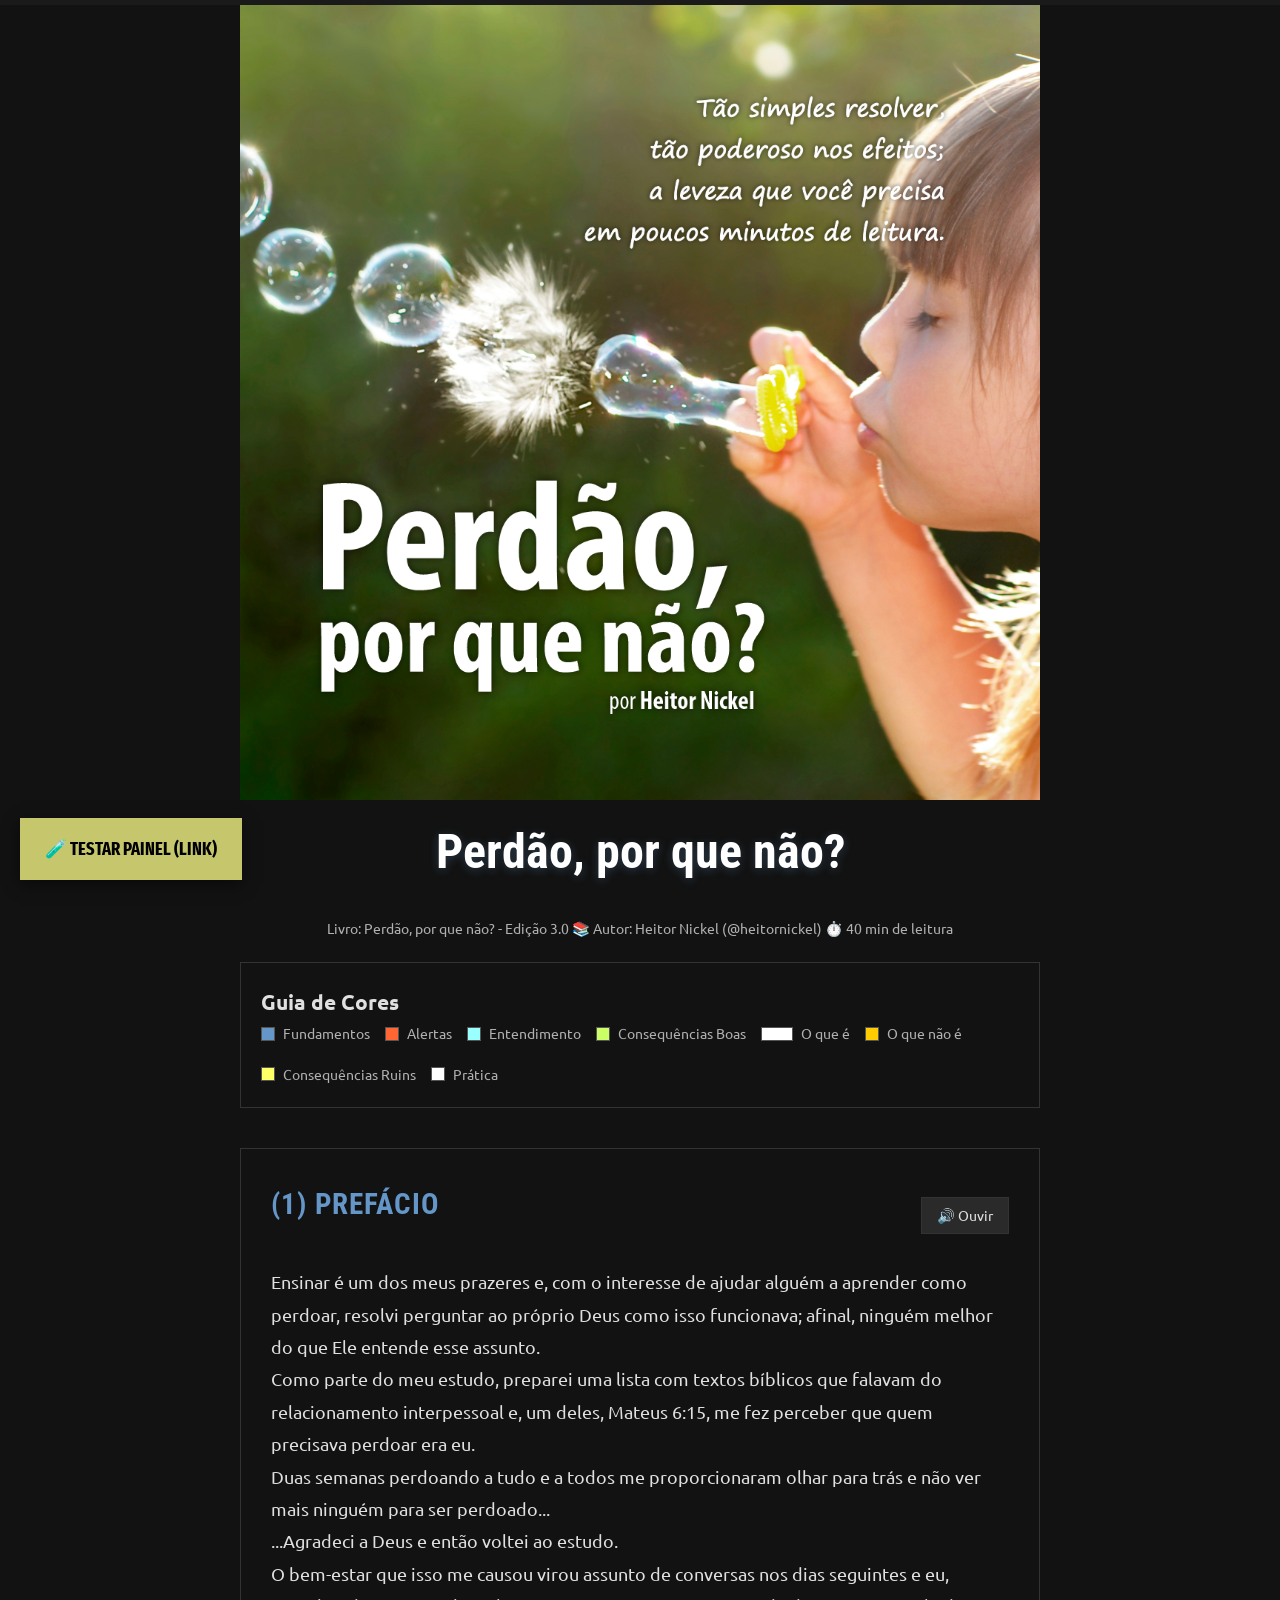
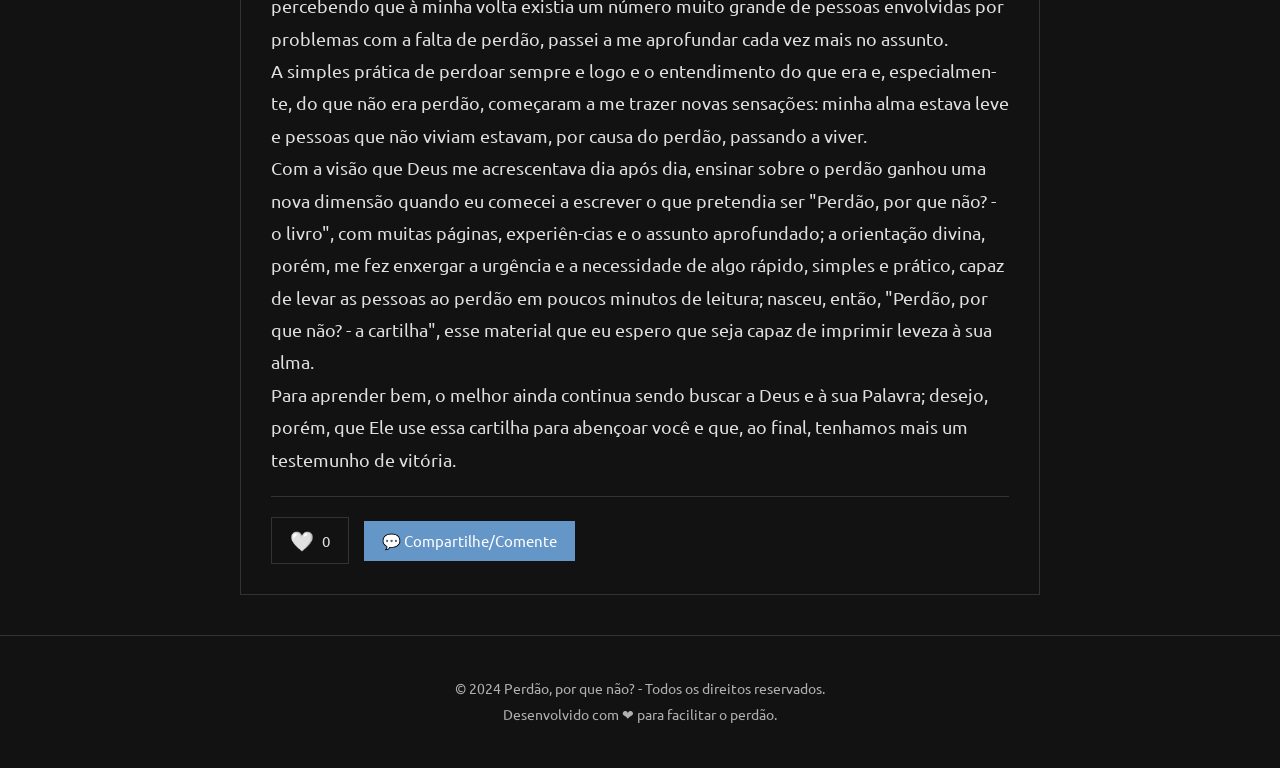
==== index.html @ 21496121 "Add files via upload" ====
<!DOCTYPE html>
<html lang="pt-BR">
<head>
    <meta charset="UTF-8" />
    <meta name="viewport" content="width=device-width, initial-scale=1.0">
    <title>Perdão, por que não? - versão digital</title>
    
    <!-- Fontes Google -->
    <link rel="preconnect" href="https://fonts.googleapis.com">
    <link rel="preconnect" href="https://fonts.gstatic.com" crossorigin>
    <link href="https://fonts.googleapis.com/css2?family=Fira+Sans:ital,wght@0,300;0,400;0,500;0,600;0,700;0,800;0,900;1,300;1,400;1,500;1,600;1,700;1,800;1,900&family=Fira+Sans+Extra+Condensed:ital,wght@0,100;0,200;0,300;0,400;0,500;0,600;0,700;0,800;0,900;1,100;1,200;1,300;1,400;1,500;1,600;1,700;1,800;1,900&family=Roboto+Condensed:wght@300;400;500;600;700&family=Ubuntu:wght@300;400;500;600;700&display=swap" rel="stylesheet">
    
    <link rel="stylesheet" href="css/style.css">
</head>
<body>
    <!-- Barra de Progresso -->
    <div class="progress-container">
        <div class="progress-bar" id="progressBar"></div>
    </div>

    <!-- Hero / Capa -->
    <header class="hero">
        <div class="container">
            <img src="perdao_capa_site.png" width="100%">
            <h1>Perdão, por que não?</h1>
            <p class="subtitle">...um guia prático para descomplicar o perdão.</p>
            <div class="meta-info">
                <p>Livro: Perdão, por que não? - Edição 3.0 📚 Autor: Heitor Nickel (@heitornickel) ⏱️ 40 min de leitura</p>
            </div>
        </div>
    </header>

    <!-- Conteúdo Principal -->
    <main class="container">
        <!-- Legenda de Cores -->
        <section class="legenda-cores">
            <h3>Guia de Cores</h3>
            <div class="grid-legenda">
                <div class="item-legenda"><span class="dot titulo-antes"></span>Fundamentos</div>
                <div class="item-legenda"><span class="dot titulo-alerta"></span>Alertas</div>
                <div class="item-legenda"><span class="dot titulo-entende"></span>Entendimento</div>
                <div class="item-legenda"><span class="dot titulo-consequencia"></span>Consequências Boas</div>
                <div class="item-legenda"><span class="dot titulo-define"></span>O que é</div>
                <div class="item-legenda"><span class="dot titulo-naoeh"></span>O que não é</div>
                <div class="item-legenda"><span class="dot titulo-consequencia-ruim"></span>Consequências Ruins</div>
                <div class="item-legenda"><span class="dot titulo-pratica"></span>Prática</div>
            </div>
        </section>

        <!-- Capítulos -->
        <article id="cap1" class="capitulo">
            <div class="capitulo-header">
                <h2 class="titulo-antes">(1) Prefácio</h2>
                <button class="btn-audio" onclick="toggleAudio('audio-cap1')">🔊 Ouvir</button>
            </div>
            <audio id="audio-cap1" src="assets/audio/cap1.mp3"></audio>
            
            <p>Ensinar é um dos meus prazeres e, com o interesse de ajudar alguém a aprender como perdoar, resolvi perguntar ao próprio Deus como isso funcionava; afinal, ninguém melhor do que Ele entende esse assunto.</p>
            <p>Como parte do meu estudo, preparei uma lista com textos bíblicos que falavam do relacionamento interpessoal e, um deles, Mateus 6:15, me fez perceber que quem precisava perdoar era eu.</p>
            <p>Duas semanas perdoando a tudo e a todos me proporcionaram olhar para trás e não ver mais ninguém para ser perdoado...</p>
            <p>...Agradeci a Deus e então voltei ao estudo.</p>
            <p>O bem-estar que isso me causou virou assunto de conversas nos dias seguintes e eu, percebendo que à minha volta existia um número muito grande de pessoas envolvidas por problemas com a falta de perdão, passei a me aprofundar cada vez mais no assunto.</p>
            <p>A simples prática de perdoar sempre e logo e o entendimento do que era e, especialmen-te, do que não era perdão, começaram a me trazer novas sensações: minha alma estava leve e pessoas que não viviam estavam, por causa do perdão, passando a viver.</p>
            <p>Com a visão que Deus me acrescentava dia após dia, ensinar sobre o perdão ganhou uma nova dimensão quando eu comecei a escrever o que pretendia ser "Perdão, por que não? - o livro", com muitas páginas, experiên-cias e o assunto aprofundado; a orientação divina, porém, me fez enxergar a urgência e a necessidade de algo rápido, simples e prático, capaz de levar as pessoas ao perdão em poucos minutos de leitura; nasceu, então, "Perdão, por que não? - a cartilha", esse material que eu espero que seja capaz de imprimir leveza à sua alma.</p>
            <p>Para aprender bem, o melhor ainda continua sendo buscar a Deus e à sua Palavra; desejo, porém, que Ele use essa cartilha para abençoar você e que, ao final, tenhamos mais um testemunho de vitória.</p>

            <!-- Interações do Capítulo -->
            <div class="interacao-linha">
                <button id="btn-curtida-cap1" class="btn-curtir-inline" onclick="toggleCurtida('cap1')">
                    <span class="icone-curtida">🤍</span>
                    <span id="curtidas-cap1">0</span>
                </button>
                <button class="btn-painel-capitulo" onclick="togglePainelInteracao()">💬 Compartilhe/Comente</button>
            </div>
            
        </article>

        <!-- (Repita a estrutura acima para os capítulos 2 a 23, mudando o ID: cap2, cap3, etc.) -->
        <!-- Para economizar espaço, estou mostrando apenas o cap1 como exemplo -->

    </main>

    <!-- Footer -->
    <footer>
        <p>© 2024 Perdão, por que não? - Todos os direitos reservados.</p>
        <p>Desenvolvido com ❤ para facilitar o perdão.</p>
    </footer>

    <!-- ============================================
         PAINEL FLUTUANTE DE INTERAÇÃO (INTEGRADO)
         ============================================ -->
    <div id="overlay" class="overlay" onclick="togglePainelInteracao()"></div>

    <!-- BOTÃO DE TESTE - PAINEL COMO PÁGINA SEPARADA -->
    <a href="div_flutuante.html" target="_self" 
       style="position: fixed; bottom: 20px; left: 20px; z-index: 99999; 
              background: #C6C76D; color: #000; text-decoration: none;
              padding: 15px 25px; font-weight: 700; 
              box-shadow: 0 4px 15px rgba(0,0,0,0.5);
              font-family: 'Fira Sans Extra Condensed', sans-serif;">
        🧪 TESTAR PAINEL (LINK)
    </a>
    <!-- ============================================
     PAINEL FLUTUANTE DE INTERAÇÃO (df-)
     ============================================ -->
<div id="overlay" class="df-overlay" onclick="fecharPainel()"></div>

<div id="painelInteracao" class="df-painel-interacao">
    <div class="df-fundo">
        <img src="assets/painel-capa-degrade.png" class="df-img-fundo" alt="Fundo do painel">
        
        <div class="df-container">
            <!-- Seção AA: Toggles -->
            <div class="df-AA">
                <div class="df-AAA-Form" onclick="toggleFormulario()">
                    <span class="df-texto-superior">Enviar feedback</span>
                    <span class="df-texto-inferior">Feedback</span>
                </div>
                <div class="df-AAA-Git" onclick="toggleGithub()">
                    <span class="df-texto-superior">Enviar mensagem no</span>
                    <span class="df-texto-inferior">GitHub</span>
                </div>
            </div>
            
            <!-- Seção BB: Compartilhamento -->
            <div class="df-BB">
                <div class="df-BBB-1" onclick="compartilharWhatsApp()">
                    <img src="./assets/share-whatsapp.png" alt="WhatsApp">
                    <span class="df-texto-rede">WhatsApp</span>
                </div>
                <div class="df-BBB-2" onclick="compartilharInstagram()">
                    <img src="./assets/share-instagram.png" alt="Instagram">
                    <span class="df-texto-rede">Instagram</span>
                </div>
                <div class="df-BBB-3" onclick="compartilharFacebook()">
                    <img src="./assets/share-facebook.png" alt="Facebook">
                    <span class="df-texto-rede">Facebook</span>
                </div>
                <div class="df-BBB-4" onclick="copiarLink()">
                    <img src="./assets/share-link.png" alt="Copiar Link">
                    <span class="df-texto-rede">Copiar Link</span>
                </div>
            </div>
            
            <!-- Seção CC: Fale com o Autor -->
            <div class="df-CC">
                <img src="./assets/fale-com.png" alt="Fale com o autor">
                <span class="df-texto-whats">Fale direto<br>com o autor</span>
            </div>
            
            <!-- Seção DD: Voltar à Leitura -->
            <div class="df-DD" onclick="fecharPainel()">
                <p>Clique aqui para <strong>voltar à leitura</strong></p>
            </div>

            <!-- Conteúdos Ocultos -->
            <div id="conteudo-formulario" class="df-toggle-conteudo">
                <input type="text" class="df-form-input" placeholder="Seu nome">
                <input type="email" class="df-form-input" placeholder="Seu email">
                <textarea class="df-form-input" placeholder="Sua mensagem" style="min-height:80px;"></textarea>
                <button class="df-btn-enviar" onclick="event.stopPropagation(); alert('Enviado!')">ENVIAR</button>
            </div>

            <div id="conteudo-github" class="df-toggle-conteudo">
                <p style="color:#C6C76D; margin-bottom:10px;">Redirecionando para o GitHub...</p>
                <a href="https://github.com/AlmaPPG/perdaopqn" target="_blank" style="color:#fff;" onclick="event.stopPropagation();">Abrir Issues</a>
            </div>
        </div>
    </div>
</div>

<!-- Link do CSS do Painel (df-) -->
<link rel="stylesheet" href="css/df-div_flutuante.css">
    <script src="js/main.js"></script>
</body>
</html>
---- css/style.css ----
:root {
    /* Paleta de Cores Semânticas */
    --cor-antes: #6496C8;
    --cor-alerta: #FF6633;
    --cor-entende: #99FFFF;
    --cor-consequencia: #CCFF66;
    --cor-define: #FFFFFF;
    --cor-naoeh: #FFCC00;
    --cor-consequencia-ruim: #FFFF66;
    --cor-pratica: #FFFFFF;
    --cor-padrao: #CCCCCC;
    
    /* Tema Escuro */
    --fundo-site: #121212;
    --fundo-card: #121212;
    --fundo-card-hover: #252525;
    --texto-principal: #E0E0E0;
    --texto-secundario: #B0B0B0;
    --texto-destaque: #FFFFFF;
    --borda-suave: #333333;
    
    /* Tipografia */
    --fonte-titulo: 'Roboto Condensed', sans-serif;
    --fonte-corpo: 'Ubuntu', sans-serif;
}

* { margin: 0; padding: 0; box-sizing: border-box; }

body {
    font-family: var(--fonte-corpo);
    background-color: var(--fundo-site);
    color: var(--texto-principal);
    line-height: 1.8;
    font-size: 18px;
}

/* Barra de Progresso de Leitura */
.progress-container {
    position: fixed;
    top: 0;
    width: 100%;
    height: 5px;
    background: #1a1a1a;
    z-index: 1000;
}
.progress-bar {
    height: 5px;
    background: linear-gradient(90deg, var(--cor-antes), var(--cor-consequencia));
    width: 0%;
    transition: width 0.2s;
}

/* Container */
.container {
    max-width: 800px;
    margin: 0 auto;
    padding: 0px;
}

/* Hero / Capa */
.hero {
    text-align: center;
    background: #121212;
    margin-bottom: 0px;
}
.hero h1 {
    font-family: var(--fonte-titulo);
    font-size: 3rem;
    margin-bottom: 10px;
    color: #FFFFFF;
    text-shadow: 0 2px 10px rgba(100, 150, 200, 0.3);
}
.hero .subtitle {
    display: none;
    font-size: 1.0rem;
    color: var(--texto-secundario);
}
.meta-info {
    margin-top: 20px;
    margin-bottom: 20px;
    font-size: 0.9rem;
    color: var(--texto-secundario);
}

/* Legenda de Cores */
.legenda-cores {
    background: var(--fundo-card);
    padding: 20px;
    border-radius: 0px;
    margin-bottom: 40px;
    border: 1px solid var(--borda-suave);
}
.legenda-cores h3 { color: var(--texto-principal); }
.grid-legenda { display: flex; flex-wrap: wrap; gap: 15px; }
.item-legenda {
    display: flex;
    align-items: center;
    gap: 8px;
    font-size: 0.9rem;
    color: var(--texto-secundario);
}
.dot {
    width: 14px;
    height: 14px;
    border-radius: 0;
    display: inline-block;
    border: 1px solid #555;
}
.dot.titulo-antes { background-color: var(--cor-antes); }
.dot.titulo-alerta { background-color: var(--cor-alerta); }
.dot.titulo-entende { background-color: var(--cor-entende); }
.dot.titulo-consequencia { background-color: var(--cor-consequencia); }
.dot.titulo-define { background-color: var(--cor-define); }
.dot.titulo-naoeh { background-color: var(--cor-naoeh); }
.dot.titulo-consequencia-ruim { background-color: var(--cor-consequencia-ruim); }
.dot.titulo-pratica { background-color: var(--cor-pratica); }

/* Capítulos */
.capitulo {
    text-align: left;
    background: var(--fundo-card);
    padding: 30px;
    margin-bottom: 30px;
    border: 1px solid var(--borda-suave);
    scroll-margin-top: 100px;
    transition: transform 0.3s, background 0.3s;
}
.capitulo h2 {
    font-family: var(--fonte-titulo);
    font-size: 1.8rem;
    margin-bottom: 20px;
    text-transform: uppercase;
    letter-spacing: 1px;
}

/* Cores Semânticas */
.titulo-antes { color: var(--cor-antes); }
.titulo-alerta { color: var(--cor-alerta); }
.titulo-entende { color: var(--cor-entende); }
.titulo-consequencia { color: var(--cor-consequencia); }
.titulo-define {
    background: #121212;
    color: var(--cor-define);
    padding: 5px 15px;
    display: inline-block;
    font-weight: 700;
}
.titulo-naoeh { color: var(--cor-naoeh); }
.titulo-consequencia-ruim { color: var(--cor-consequencia-ruim); }
.titulo-pratica {
    background: #121212;
    color: var(--cor-pratica);
    padding: 5px 5px;
    display: inline-block;
    font-weight: 700;
}
.titulo-padrao { color: var(--cor-padrao); }

/* Player de Áudio */
.capitulo-header {
    display: flex;
    justify-content: space-between;
    align-items: center;
    flex-wrap: wrap;
    gap: 10px;
    margin-bottom: 15px;
}
.btn-audio {
    background: #2a2a2a;
    border: 1px solid var(--borda-suave);
    color: var(--texto-principal);
    padding: 8px 15px;
    cursor: pointer;
    font-family: var(--fonte-corpo);
    font-size: 0.9rem;
    transition: all 0.3s;
}
.btn-audio:hover {
    background: #3a3a3a;
    border-color: var(--cor-antes);
}
audio {
    width: 100%;
    margin-top: 15px;
    display: none;
}
audio.active { display: block; }

/* Links */
a {
    color: var(--cor-antes);
    text-decoration: none;
    transition: color 0.3s;
}
a:hover {
    color: var(--cor-entende);
    text-decoration: underline;
}

/* Footer */
footer {
    text-align: center;
    padding: 40px 20px;
    color: var(--texto-secundario);
    font-size: 0.9rem;
    border-top: 1px solid var(--borda-suave);
    margin-top: 40px;
}

/* Curtidas Inline */
.interacao-linha {
    display: flex;
    align-items: center;
    gap: 15px;
    margin-top: 20px;
    padding-top: 20px;
    border-top: 1px solid var(--borda-suave);
    flex-wrap: wrap;
}
.btn-curtir-inline {
    background: transparent;
    border: 1px solid var(--borda-suave);
    color: var(--texto-principal);
    padding: 10px 18px;
    cursor: pointer;
    font-family: var(--fonte-corpo);
    font-size: 0.95rem;
    transition: all 0.3s;
    display: flex;
    align-items: center;
    gap: 8px;
    white-space: nowrap;
}
.btn-curtir-inline:hover {
    border-color: #e25555;
    background: #2a1a1a;
}
.btn-curtir-inline.curtido {
    border-color: #e25555;
    background: #2a1a1a;
}
.icone-curtida { font-size: 1.2rem; }

.btn-painel-capitulo {
    background: var(--cor-antes);
    color: #FFFFFF;
    border: none;
    padding: 10px 18px;
    cursor: pointer;
    font-family: var(--fonte-corpo);
    font-size: 0.95rem;
    transition: all 0.3s;
    white-space: nowrap;
}
.btn-painel-capitulo:hover { background: #5a8ab8; }

/* ============================================
   PAINEL FLUTUANTE DE INTERAÇÃO (VISUAL APROVADO)
   ============================================ */
.overlay {
    position: fixed;
    top: 0;
    left: 0;
    width: 100%;
    height: 100%;
    background: rgba(0, 0, 0, 0.7);
    z-index: 10000;
    display: none;
    backdrop-filter: blur(3px);
}
.overlay.active { display: block; }

.painel-interacao {
    position: fixed;
    top: 50%;
    left: 50%;
    transform: translate(-50%, -50%);
    z-index: 10001;
    display: none;
}
.painel-interacao.active { display: block; }

/* Estrutura Visual do Painel */
.fundo {
    width: 340px;
    height: 640px;
    max-width: 95vw;
    max-height: 95dvh;
    aspect-ratio: 340 / 640;
    background-color: rgba(0, 0, 0, 0.5);
    position: relative;
}
.img-fundo {
    width: 100%;
    height: auto;
    object-fit: cover;
    display: block;
    position: absolute;
    top: 0;
    left: 0;
    z-index: 0;
}
.container-painel {
    position: relative;
    z-index: 1;
    width: 320px;
    height: 620px;
    display: flex;
    flex-direction: column;
    justify-content: space-between;
    margin: 10px;
}

/* Seção AA */
.AA {
    background-color: rgba(0, 0, 0, 0.3);
    height: 340px;
    display: flex;
    gap: 7px;
    justify-content: space-between;
    align-items: flex-start;
    padding: 7px;
    margin-bottom: 7px;
}
.AAA-Form, .AAA-Git {
    background: black;
    width: 148.7px;
    height: 32.73px;
    display: flex;
    flex-direction: column;
    justify-content: space-between;
    flex-shrink: 0;
    cursor: pointer;
}

/* Seção BB */
.BB {
    display: flex;
    gap: 7px;
}
.BBB-1, .BBB-2, .BBB-3, .BBB-4 {
    flex: 1;
    display: flex;
    flex-direction: column;
    justify-content: flex-end;
    align-items: center;
    position: relative;
    cursor: pointer;
}
.BBB-1 img, .BBB-2 img, .BBB-3 img, .BBB-4 img,
.texto-rede {
    pointer-events: none; /* ✅ Toda a div é clicável */
}
.BBB-1 img, .BBB-2 img, .BBB-3 img, .BBB-4 img {
    width: 100%;
    height: auto;
    display: block;
}
.texto-rede {
    font-family: 'Fira Sans Extra Condensed', sans-serif;
    font-size: 15px;
    font-weight: 400;
    color: #C6C76D;
    text-align: center;
    position: absolute;
    bottom: 5px;
    left: 50%;
    transform: translateX(-50%);
    width: 100%;
    white-space: nowrap;
    line-height: 1;
}

/* Seção CC */
.CC {
    height: 87.21px;
    margin-top: 7px;
    display: flex;
    align-items: center;
    justify-content: center;
    position: relative;
}
.CC img {
    width: 100%;
    height: 100%;
    object-fit: contain;
    display: block;
}
.texto-whats {
    font-family: 'Fira Sans Extra Condensed', sans-serif;
    font-size: 24px;
    font-weight: 400;
    color: #000000;
    text-align: left;
    position: absolute;
    bottom: 86px;
    left: 180px;
    transform: translateX(-50%);
    width: 100%;
    white-space: nowrap;
    line-height: 1;
}

/* Seção DD */
.DD {
    height: 76.93px;
    margin-top: 7px;
    background-color: #C6C76D;
    display: flex;
    align-items: center;
    justify-content: center;
    text-align: center;
    cursor: pointer;
}
.DD p {
    font-family: 'Fira Sans Extra Condensed', sans-serif;
    font-size: 20px;
    font-weight: 400;
    color: #000;
    text-transform: uppercase;
    line-height: 1.2;
}
.DD strong { font-weight: 800; }

/* Textos da AA */
.texto-superior {
    font-family: 'Fira Sans Extra Condensed', sans-serif;
    font-size: 14px;
    font-weight: 300;
    color: #FFFFFF;
    margin-left: 7px;
    text-align: left;
    line-height: 1;
}
.texto-inferior {
    font-family: 'Fira Sans Extra Condensed', sans-serif;
    font-size: 20px;
    font-weight: 700;
    color: #C6C76D;
    margin-right: 14px;
    text-align: right;
    line-height: 1;
}

/* Conteúdos Ocultos (Form/Git) */
.toggle-conteudo {
    position: absolute;
    top: 10%;
    left: 5%;
    width: 90%;
    background: #000;
    padding: 10px;
    z-index: 10;
}
.form-input {
    width: 100%;
    background: transparent;
    border: none;
    border-bottom: 1px solid #C6C76D;
    color: #C6C76D;
    padding: 8px 0;
    margin-bottom: 10px;
    font-family: 'Fira Sans Extra Condensed', sans-serif;
}
.btn-enviar {
    width: 100%;
    background: #C6C76D;
    border: none;
    padding: 10px;
    color: #000;
    font-weight: 700;
    cursor: pointer;
}

/* Responsivo */
@media (max-width: 600px) {
    .hero h1 { font-size: 2rem; }
    .capitulo h2 { font-size: 1.4rem; }
    .capitulo-header { flex-direction: column; align-items: flex-start; }
    .btn-audio { width: 100%; text-align: center; }
    .interacao-linha { gap: 10px; }
    .btn-curtir-inline, .btn-painel-capitulo {
        padding: 8px 15px;
        font-size: 0.9rem;
        flex: 1 1 auto;
        justify-content: center;
    }
}
---- css/df-div_flutuante.css ----
/* ============================================
   PAINEL FLUTUANTE - CSS ISOLADO (df-)
   ============================================ */

/* Reset básico (só para elementos do painel) */
.df-fundo * {
    margin: 0;
    padding: 0;
    box-sizing: border-box;
}

/* Estrutura Principal */
.df-fundo {
    width: 340px;
    height: 640px;
    max-width: 95vw;
    max-height: 95dvh;
    aspect-ratio: 340 / 640;
    background-color: rgba(0, 0, 0, 0.5);
    position: relative;
}

.df-img-fundo {
    width: 100%;
    height: auto;
    object-fit: cover;
    display: block;
    position: absolute;
    top: 0;
    left: 0;
    z-index: 0;
}

.df-container {
    position: relative;
    z-index: 1;
    width: 320px;
    height: 620px;
    display: flex;
    flex-direction: column;
    justify-content: space-between;
    margin: 10px;
}

/* Seção AA - Toggles */
.df-AA {
    background-color: rgba(0, 0, 0, 0.3);
    height: 340px;
    display: flex;
    gap: 7px;
    justify-content: space-between;
    align-items: flex-start;
    padding: 7px;
    margin-bottom: 7px;
}

.df-AAA-Form, .df-AAA-Git {
    background: black;
    width: 148.7px;
    height: 32.73px;
    display: flex;
    flex-direction: column;
    justify-content: space-between;
    flex-shrink: 0;
    cursor: pointer;
}

/* Seção BB - Compartilhamento */
.df-BB {
    display: flex;
    gap: 7px;
}

.df-BBB-1, .df-BBB-2, .df-BBB-3, .df-BBB-4 {
    flex: 1;
    display: flex;
    flex-direction: column;
    justify-content: flex-end;
    align-items: center;
    position: relative;
    cursor: pointer;
}

.df-BBB-1 img, .df-BBB-2 img, .df-BBB-3 img, .df-BBB-4 img,
.df-texto-rede {
    pointer-events: none;
}

.df-BBB-1 img, .df-BBB-2 img, .df-BBB-3 img, .df-BBB-4 img {
    width: 100%;
    height: auto;
    display: block;
}

.df-texto-rede {
    font-family: 'Fira Sans Extra Condensed', sans-serif;
    font-size: 15px;
    font-weight: 400;
    color: #C6C76D;
    text-align: center;
    position: absolute;
    bottom: 5px;
    left: 50%;
    transform: translateX(-50%);
    width: 100%;
    white-space: nowrap;
    line-height: 1;
}

/* Seção CC - Fale com o Autor */
.df-CC {
    height: 87.21px;
    margin-top: 7px;
    display: flex;
    align-items: center;
    justify-content: center;
    cursor: pointer;
}

.df-CC img {
    width: 100%;
    height: 100%;
    object-fit: contain;
    display: block;
}

.df-texto-whats {
    font-family: 'Fira Sans Extra Condensed', sans-serif;
    font-size: 24px;
    font-weight: 400;
    color: #000000;
    text-align: left;
    position: absolute;
    bottom: 86px;
    left: 180px;
    transform: translateX(-50%);
    width: 100%;
    white-space: nowrap;
    line-height: 1;
}

/* Seção DD - Voltar à Leitura */
.df-DD {
    height: 76.93px;
    margin-top: 7px;
    background-color: #C6C76D;
    display: flex;
    align-items: center;
    justify-content: center;
    text-align: center;
    cursor: pointer;
}

.df-DD p {
    font-family: 'Fira Sans Extra Condensed', sans-serif;
    font-size: 20px;
    font-weight: 400;
    color: #000;
    text-transform: uppercase;
    line-height: 1.2;
}

.df-DD strong {
    font-weight: 800;
}

/* Textos da Seção AA */
.df-texto-superior {
    font-family: 'Fira Sans Extra Condensed', sans-serif;
    font-size: 14px;
    font-weight: 300;
    color: #FFFFFF;
    margin-left: 7px;
    text-align: left;
    line-height: 1;
}

.df-texto-inferior {
    font-family: 'Fira Sans Extra Condensed', sans-serif;
    font-size: 20px;
    font-weight: 700;
    color: #C6C76D;
    margin-right: 14px;
    text-align: right;
    line-height: 1;
}

/* Overlay e Painel */
.df-overlay {
    position: fixed;
    top: 0;
    left: 0;
    width: 100%;
    height: 100%;
    background: rgba(0, 0, 0, 0.7);
    z-index: 10000;
    display: none;
    cursor: pointer;
}

.df-overlay.active {
    display: block;
}

.df-painel-interacao {
    position: fixed;
    top: 50%;
    left: 50%;
    transform: translate(-50%, -50%);
    z-index: 10001;
    display: none;
}

.df-painel-interacao.active {
    display: block;
}

/* Conteúdos Ocultos (Formulário / GitHub) */
.df-toggle-conteudo {
    display: none;
    position: absolute;
    top: 10%;
    left: 5%;
    width: 90%;
    background: #000;
    padding: 10px;
    z-index: 10;
}

.df-toggle-conteudo.ativo {
    display: block;
}

.df-form-input {
    width: 100%;
    background: transparent;
    border: none;
    border-bottom: 1px solid #C6C76D;
    color: #C6C76D;
    padding: 8px 0;
    margin-bottom: 10px;
    font-family: 'Fira Sans Extra Condensed', sans-serif;
}

.df-btn-enviar {
    width: 100%;
    background: #C6C76D;
    border: none;
    padding: 10px;
    color: #000;
    font-weight: 700;
    cursor: pointer;
}
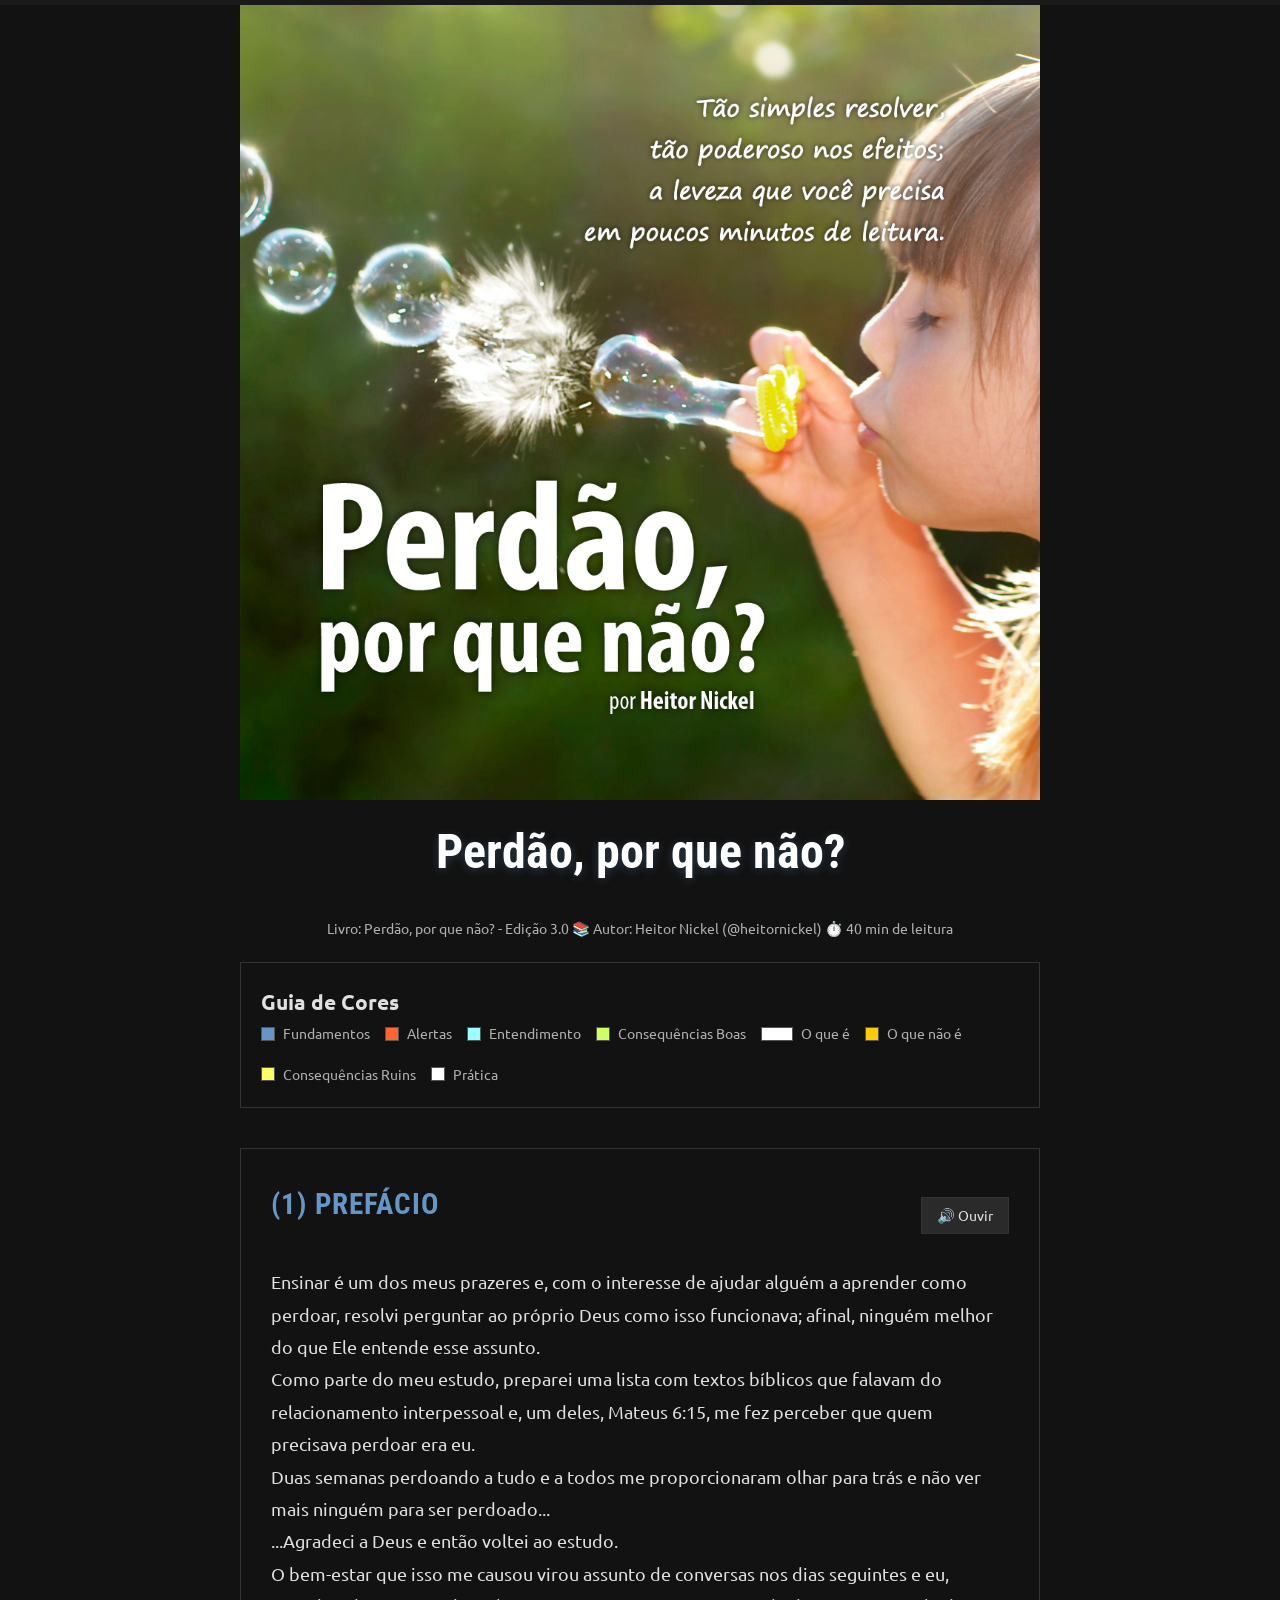
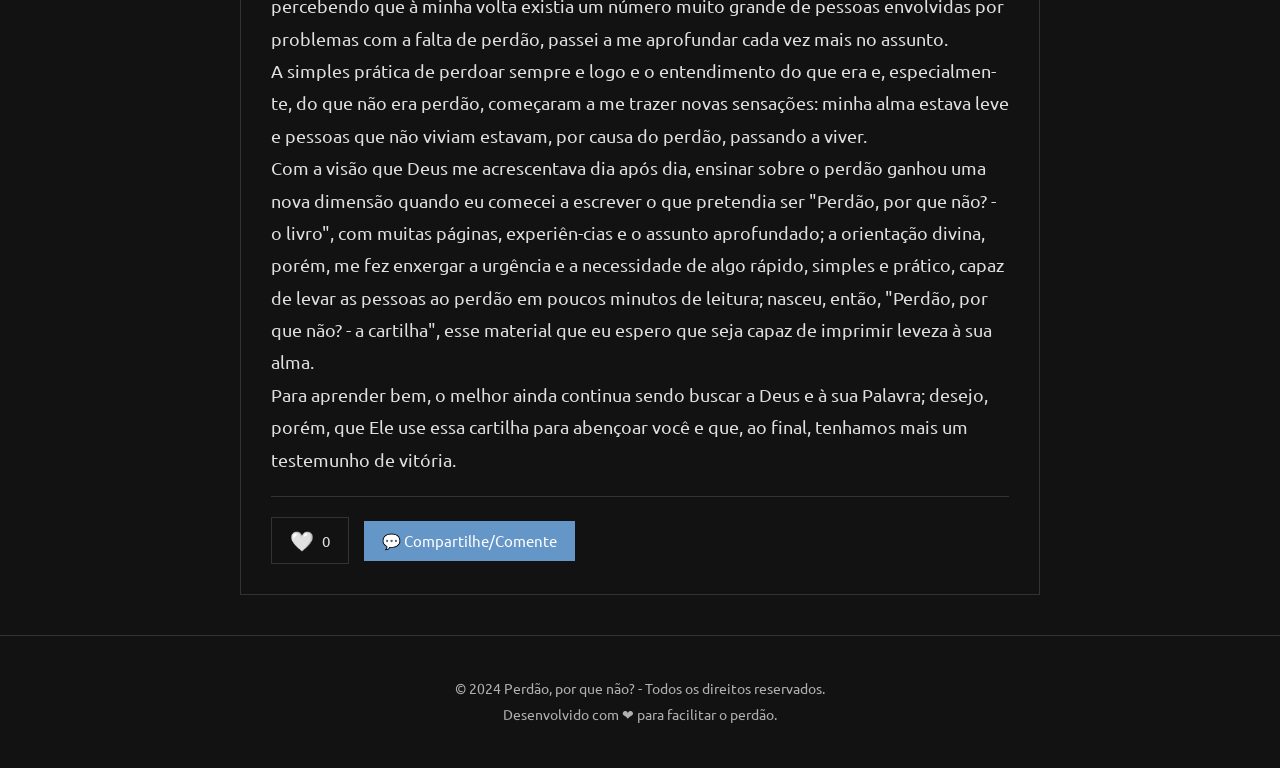
==== commit 2c543b5f: "Comment out test button in index.html" ====
--- a/index.html
+++ b/index.html
@@ -91,7 +91,7 @@
          ============================================ -->
     <div id="overlay" class="overlay" onclick="togglePainelInteracao()"></div>
 
-    <!-- BOTÃO DE TESTE - PAINEL COMO PÁGINA SEPARADA -->
+    <!-- BOTÃO DE TESTE - PAINEL COMO PÁGINA SEPARADA
     <a href="div_flutuante.html" target="_self" 
        style="position: fixed; bottom: 20px; left: 20px; z-index: 99999; 
               background: #C6C76D; color: #000; text-decoration: none;
@@ -99,7 +99,7 @@
               box-shadow: 0 4px 15px rgba(0,0,0,0.5);
               font-family: 'Fira Sans Extra Condensed', sans-serif;">
         🧪 TESTAR PAINEL (LINK)
-    </a>
+    </a> -->
     <!-- ============================================
      PAINEL FLUTUANTE DE INTERAÇÃO (df-)
      ============================================ -->
@@ -173,4 +173,4 @@
 <link rel="stylesheet" href="css/df-div_flutuante.css">
     <script src="js/main.js"></script>
 </body>
-</html>+</html>
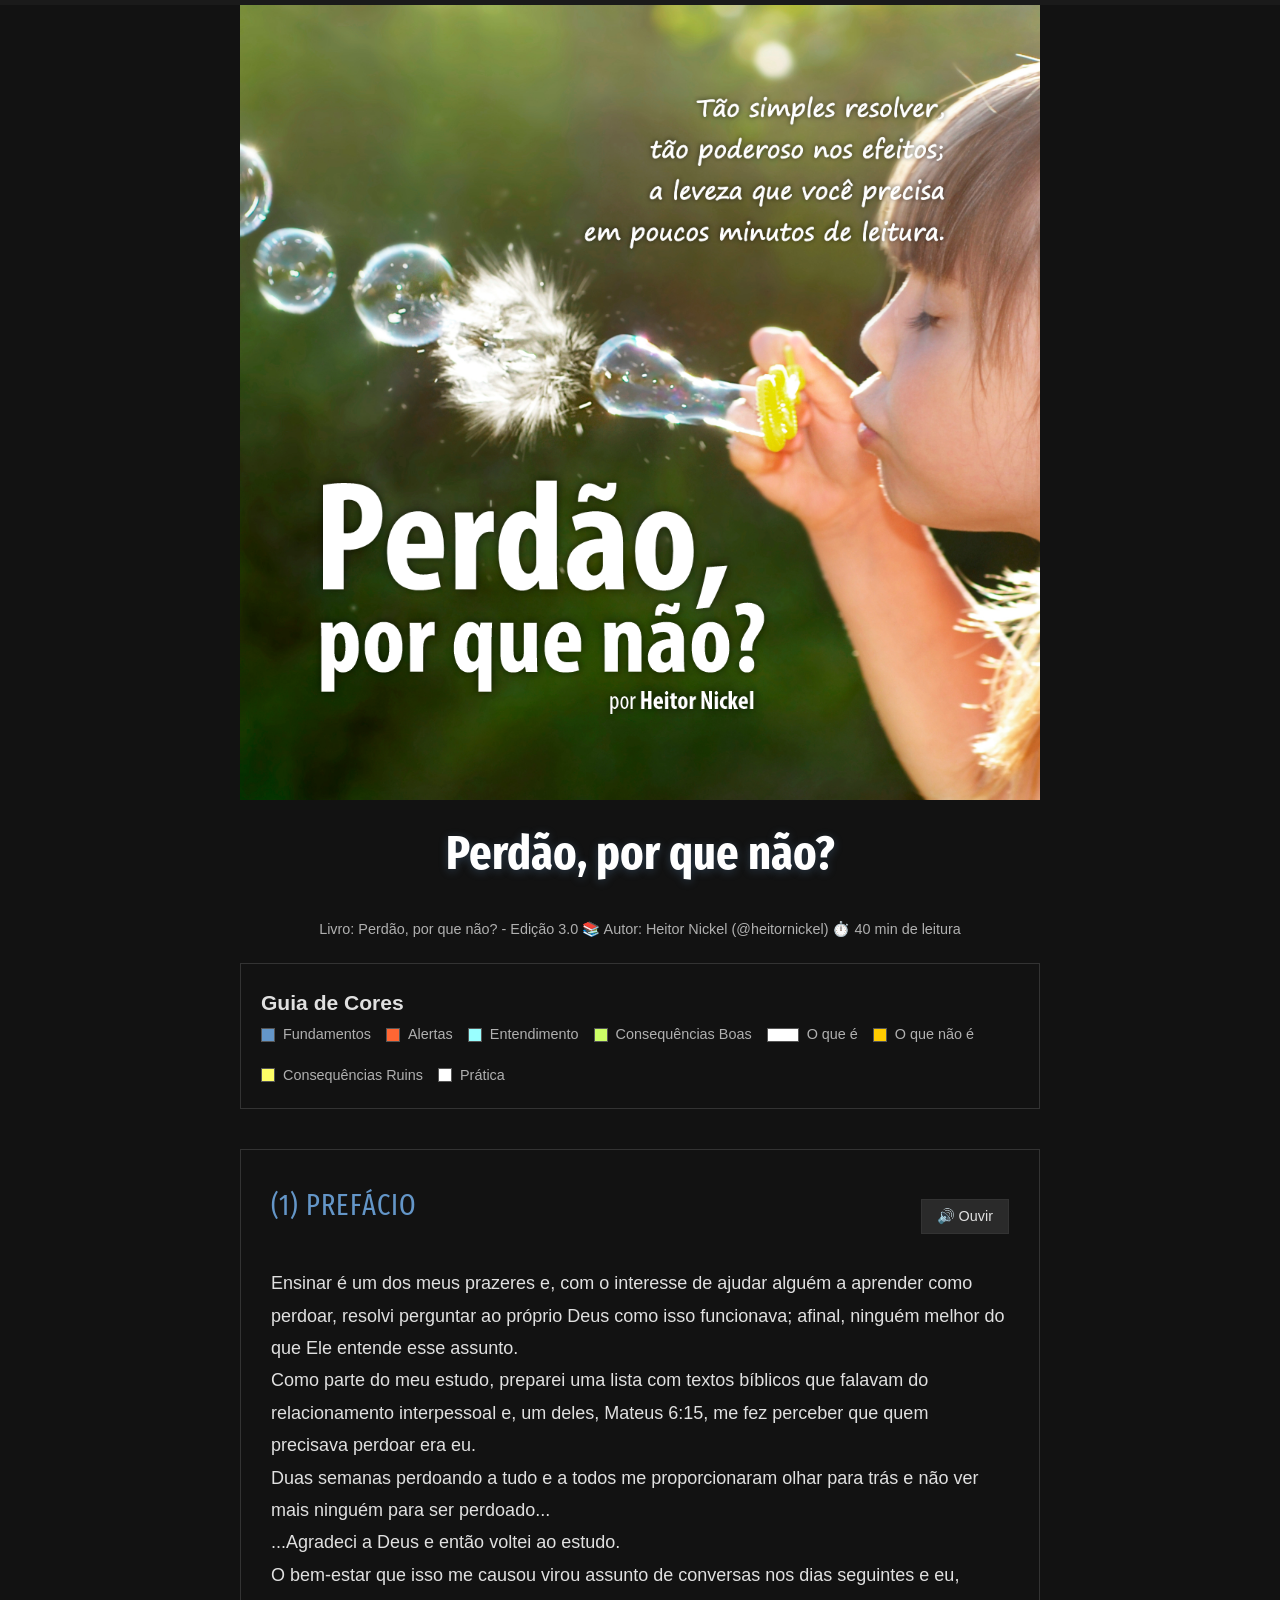
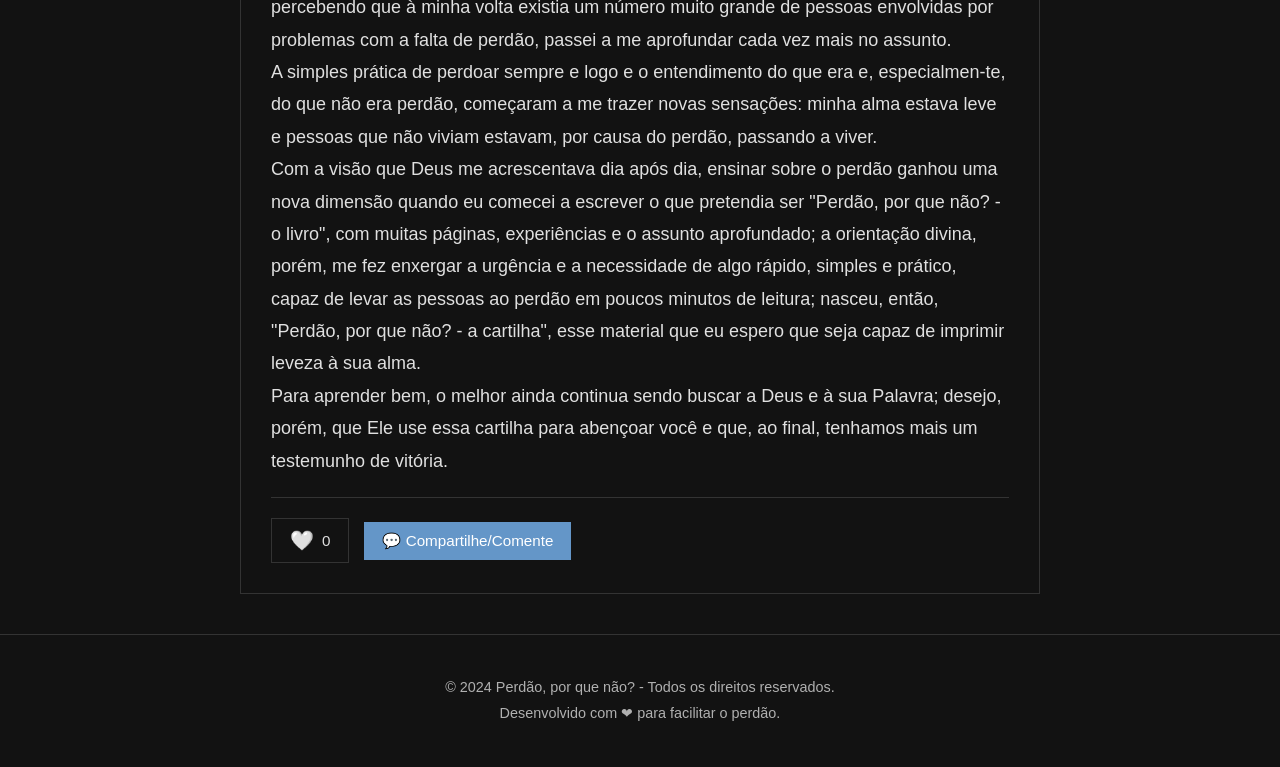
==== commit 930eb2ad: "Add files via upload" ====
--- a/index.html
+++ b/index.html
@@ -8,7 +8,7 @@
     <!-- Fontes Google -->
     <link rel="preconnect" href="https://fonts.googleapis.com">
     <link rel="preconnect" href="https://fonts.gstatic.com" crossorigin>
-    <link href="https://fonts.googleapis.com/css2?family=Fira+Sans:ital,wght@0,300;0,400;0,500;0,600;0,700;0,800;0,900;1,300;1,400;1,500;1,600;1,700;1,800;1,900&family=Fira+Sans+Extra+Condensed:ital,wght@0,100;0,200;0,300;0,400;0,500;0,600;0,700;0,800;0,900;1,100;1,200;1,300;1,400;1,500;1,600;1,700;1,800;1,900&family=Roboto+Condensed:wght@300;400;500;600;700&family=Ubuntu:wght@300;400;500;600;700&display=swap" rel="stylesheet">
+    <link href="https://fonts.googleapis.com/css2?family=Fira+Sans+Extra+Condensed:ital,wght@0,100;0,200;0,300;0,400;0,500;0,600;0,700;0,800;0,900;1,100;1,200;1,300;1,400;1,500;1,600;1,700;1,800;1,900&display=swap" rel="stylesheet">
     
     <link rel="stylesheet" href="css/style.css">
 </head>
@@ -61,7 +61,7 @@
             <p>...Agradeci a Deus e então voltei ao estudo.</p>
             <p>O bem-estar que isso me causou virou assunto de conversas nos dias seguintes e eu, percebendo que à minha volta existia um número muito grande de pessoas envolvidas por problemas com a falta de perdão, passei a me aprofundar cada vez mais no assunto.</p>
             <p>A simples prática de perdoar sempre e logo e o entendimento do que era e, especialmen-te, do que não era perdão, começaram a me trazer novas sensações: minha alma estava leve e pessoas que não viviam estavam, por causa do perdão, passando a viver.</p>
-            <p>Com a visão que Deus me acrescentava dia após dia, ensinar sobre o perdão ganhou uma nova dimensão quando eu comecei a escrever o que pretendia ser "Perdão, por que não? - o livro", com muitas páginas, experiên-cias e o assunto aprofundado; a orientação divina, porém, me fez enxergar a urgência e a necessidade de algo rápido, simples e prático, capaz de levar as pessoas ao perdão em poucos minutos de leitura; nasceu, então, "Perdão, por que não? - a cartilha", esse material que eu espero que seja capaz de imprimir leveza à sua alma.</p>
+            <p>Com a visão que Deus me acrescentava dia após dia, ensinar sobre o perdão ganhou uma nova dimensão quando eu comecei a escrever o que pretendia ser "Perdão, por que não? - o livro", com muitas páginas, experiências e o assunto aprofundado; a orientação divina, porém, me fez enxergar a urgência e a necessidade de algo rápido, simples e prático, capaz de levar as pessoas ao perdão em poucos minutos de leitura; nasceu, então, "Perdão, por que não? - a cartilha", esse material que eu espero que seja capaz de imprimir leveza à sua alma.</p>
             <p>Para aprender bem, o melhor ainda continua sendo buscar a Deus e à sua Palavra; desejo, porém, que Ele use essa cartilha para abençoar você e que, ao final, tenhamos mais um testemunho de vitória.</p>
 
             <!-- Interações do Capítulo -->
@@ -142,8 +142,9 @@
                 </div>
             </div>
             
+            
             <!-- Seção CC: Fale com o Autor -->
-            <div class="df-CC">
+            <div class="df-CC" onclick="faleComAutor()">
                 <img src="./assets/fale-com.png" alt="Fale com o autor">
                 <span class="df-texto-whats">Fale direto<br>com o autor</span>
             </div>
@@ -173,4 +174,4 @@
 <link rel="stylesheet" href="css/df-div_flutuante.css">
     <script src="js/main.js"></script>
 </body>
-</html>
+</html>
--- a/css/style.css
+++ b/css/style.css
@@ -20,11 +20,14 @@
     --borda-suave: #333333;
     
     /* Tipografia */
-    --fonte-titulo: 'Roboto Condensed', sans-serif;
-    --fonte-corpo: 'Ubuntu', sans-serif;
+    --fonte-titulo: 'Fira Sans Extra Condensed', sans-serif;
+    --fonte-corpo: 'Fira Sans Condensed', sans-serif;
+
 }
 
 * { margin: 0; padding: 0; box-sizing: border-box; }
+
+
 
 body {
     font-family: var(--fonte-corpo);
@@ -118,6 +121,7 @@
 /* Capítulos */
 .capitulo {
     text-align: left;
+    font-weight: 300;
     background: var(--fundo-card);
     padding: 30px;
     margin-bottom: 30px;
@@ -127,6 +131,7 @@
 }
 .capitulo h2 {
     font-family: var(--fonte-titulo);
+    font-weight: 400;
     font-size: 1.8rem;
     margin-bottom: 20px;
     text-transform: uppercase;
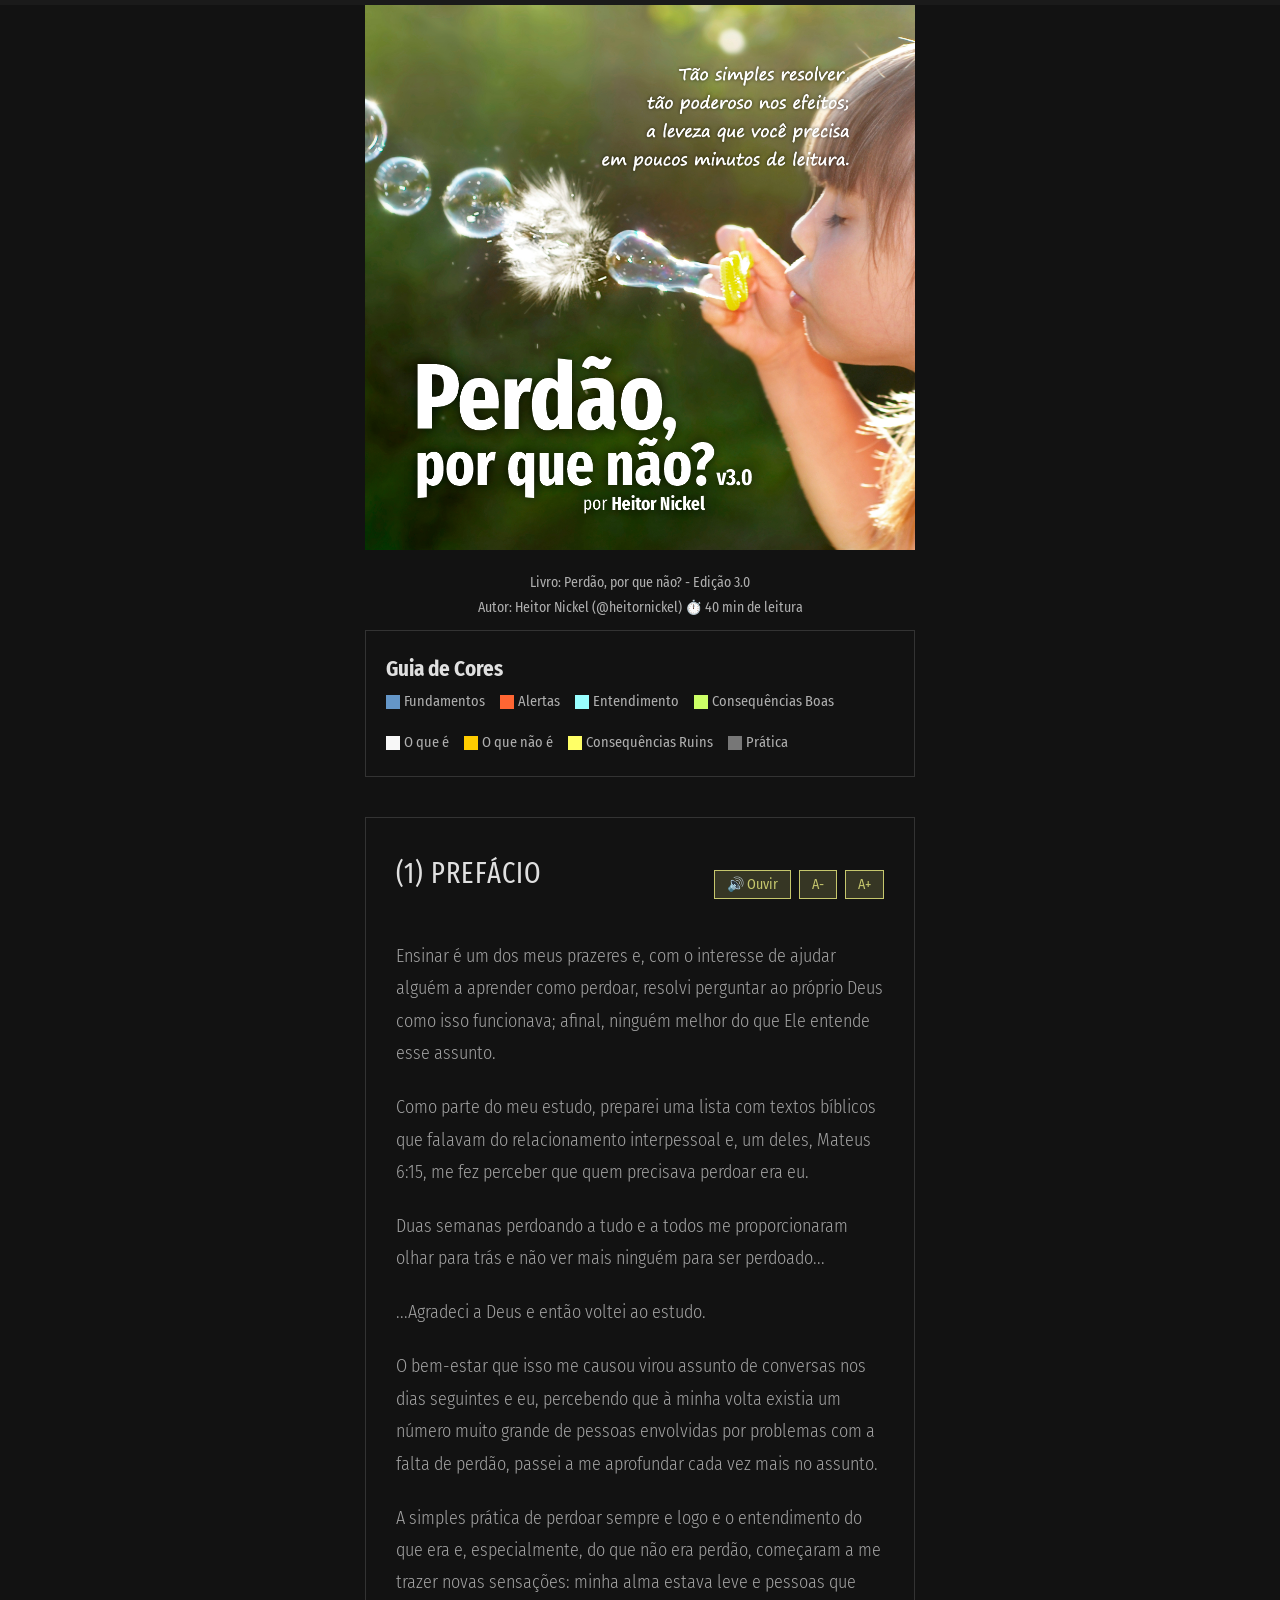
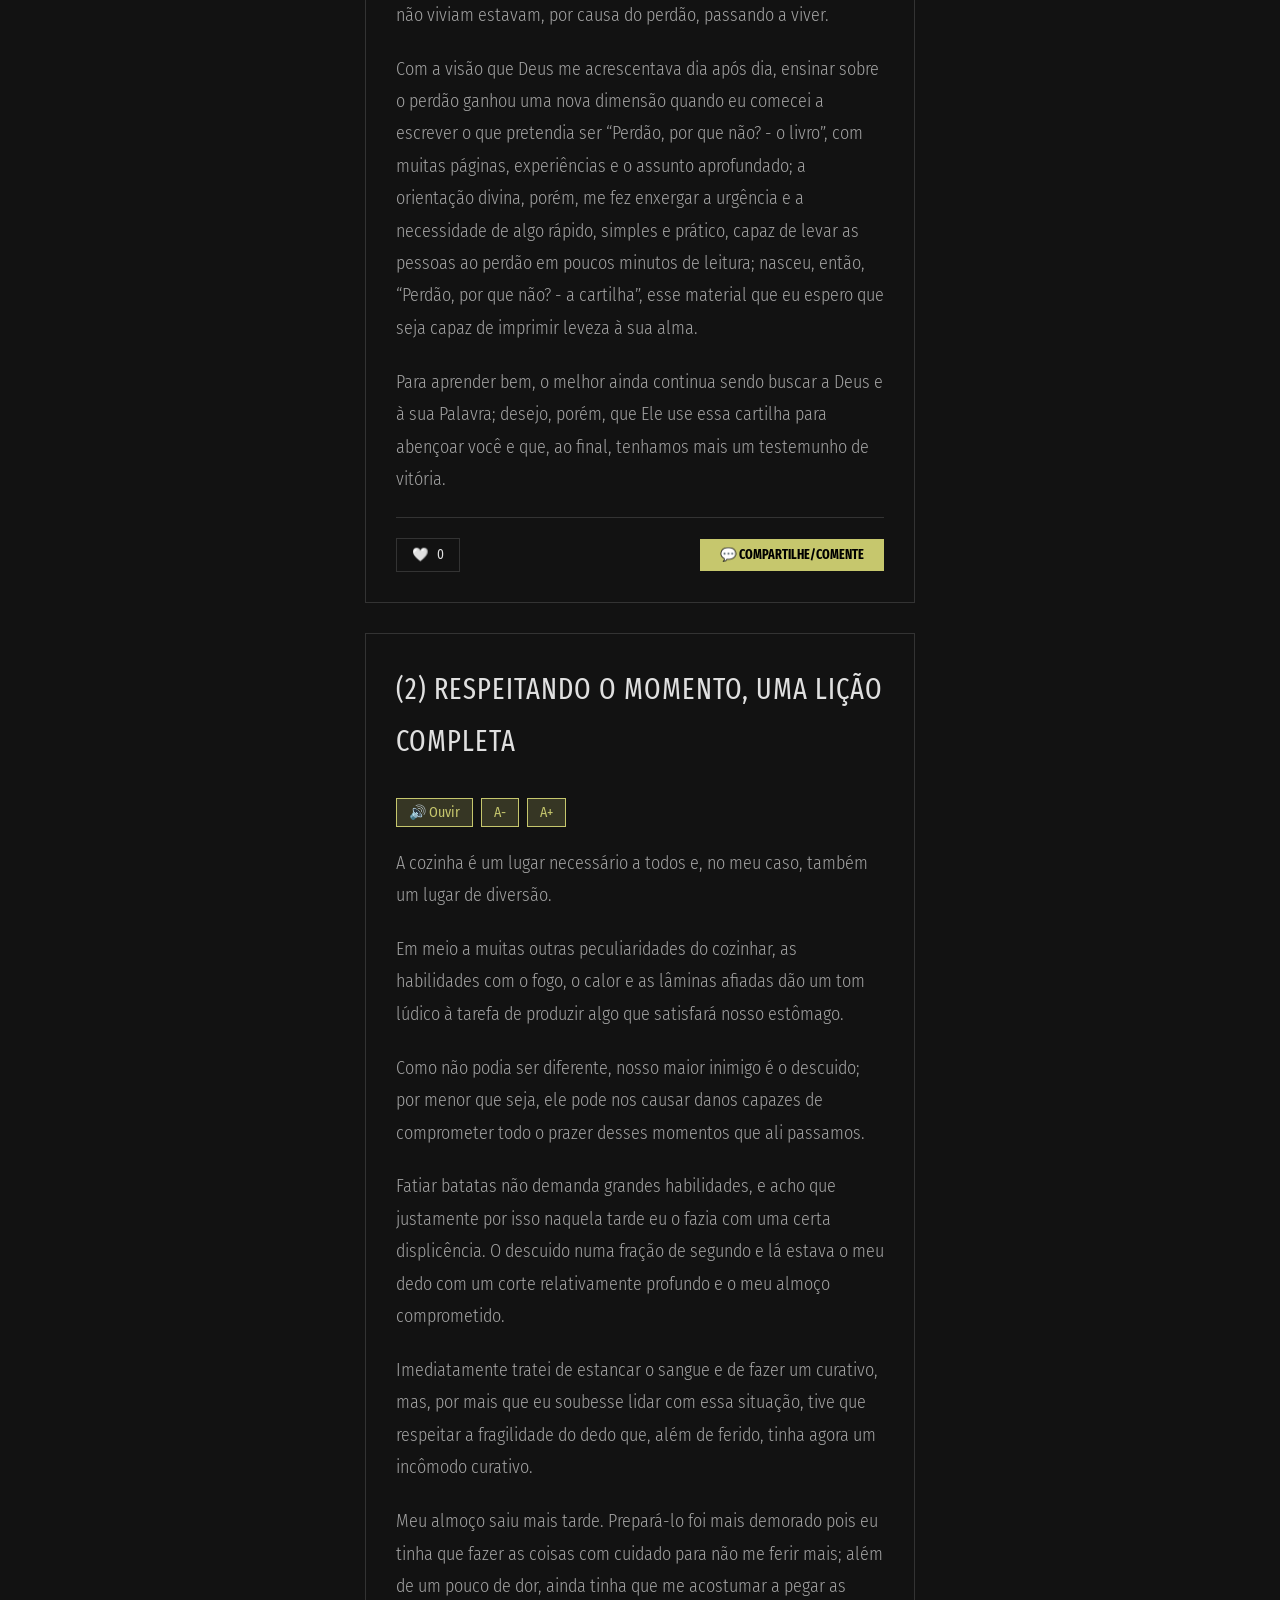
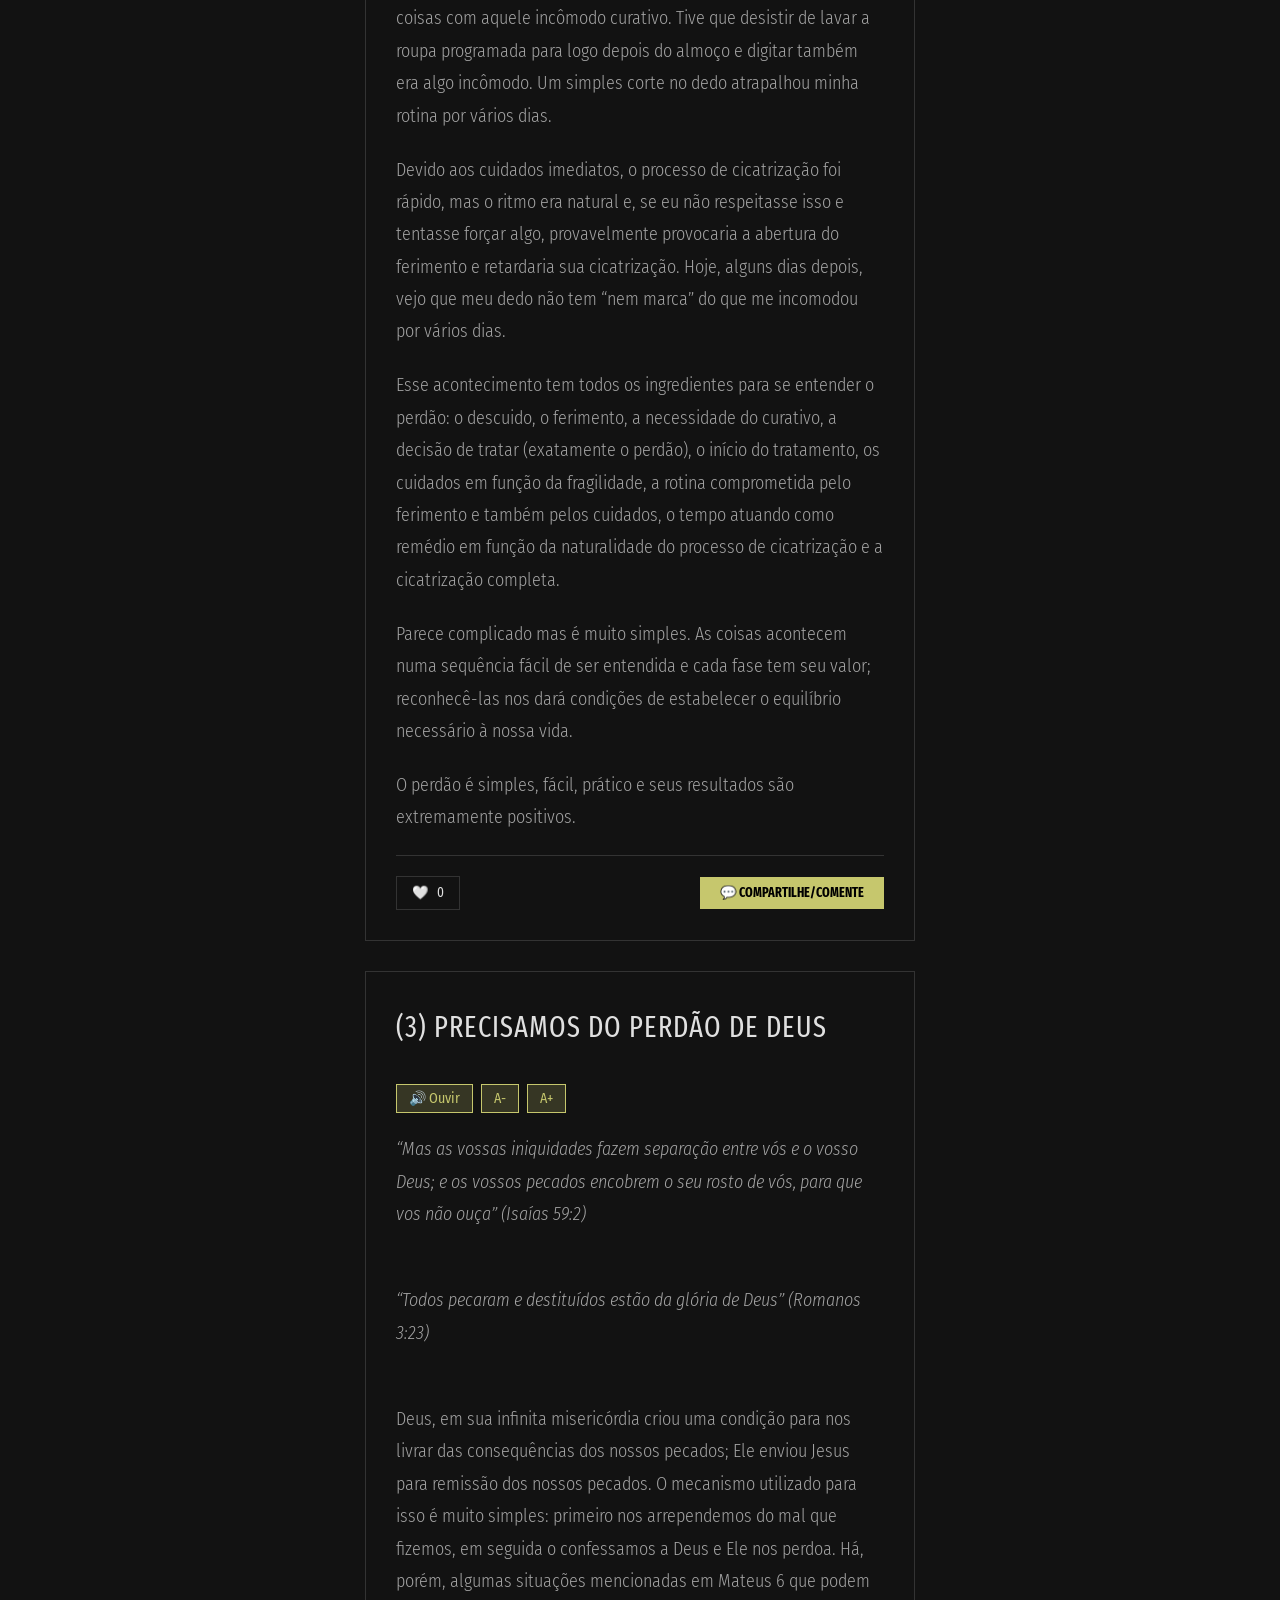
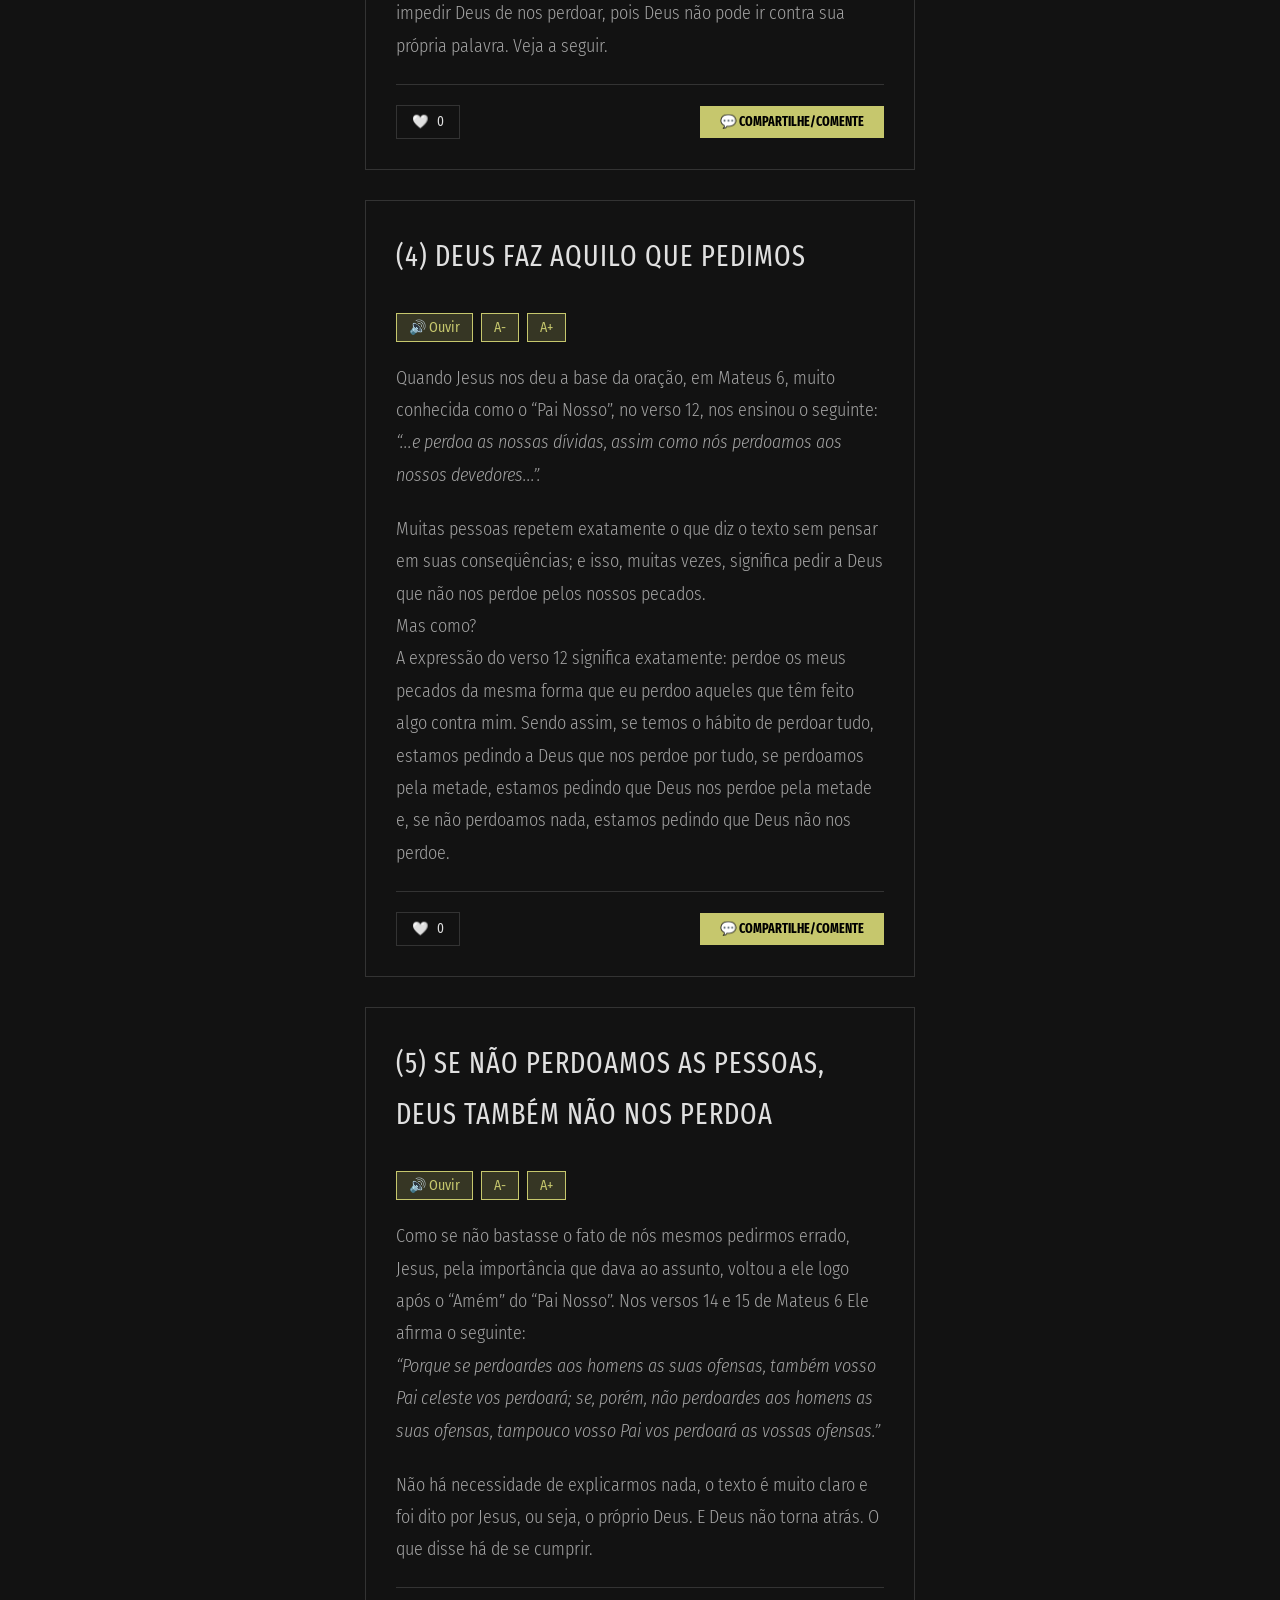
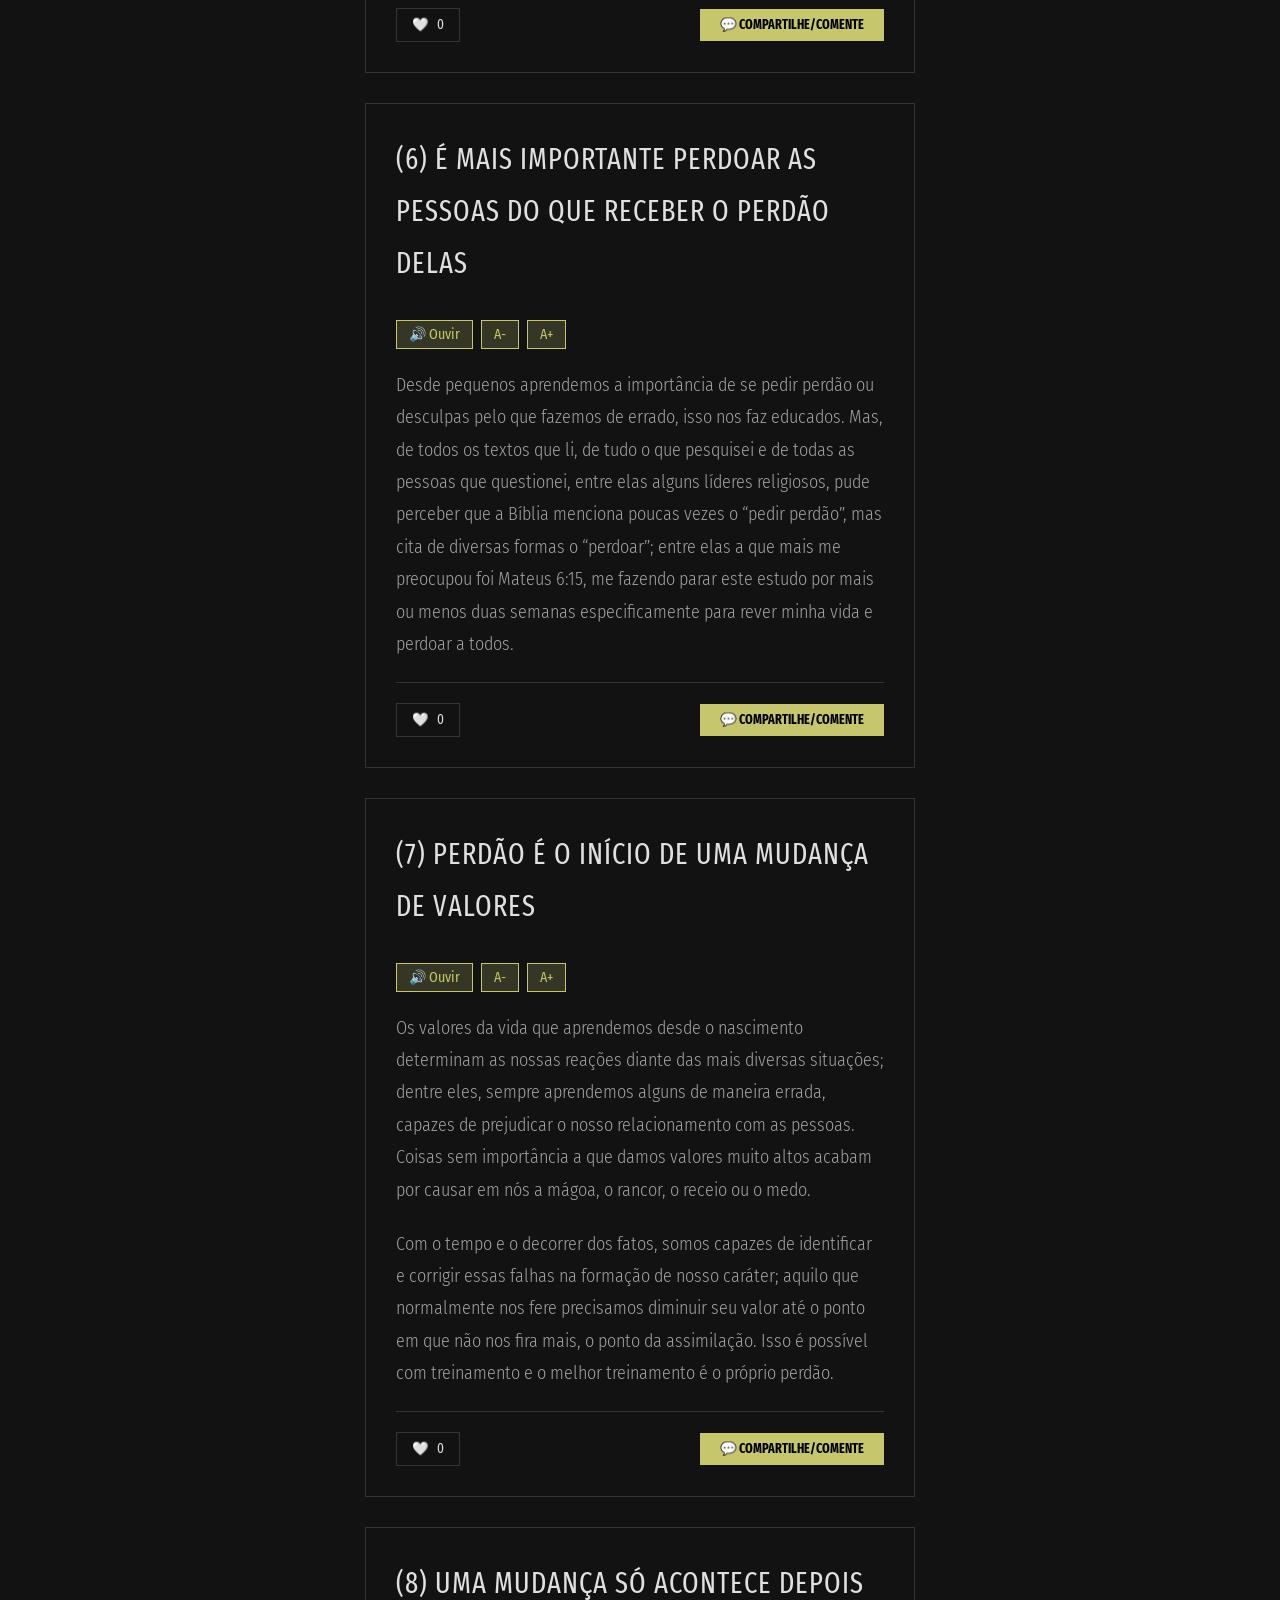
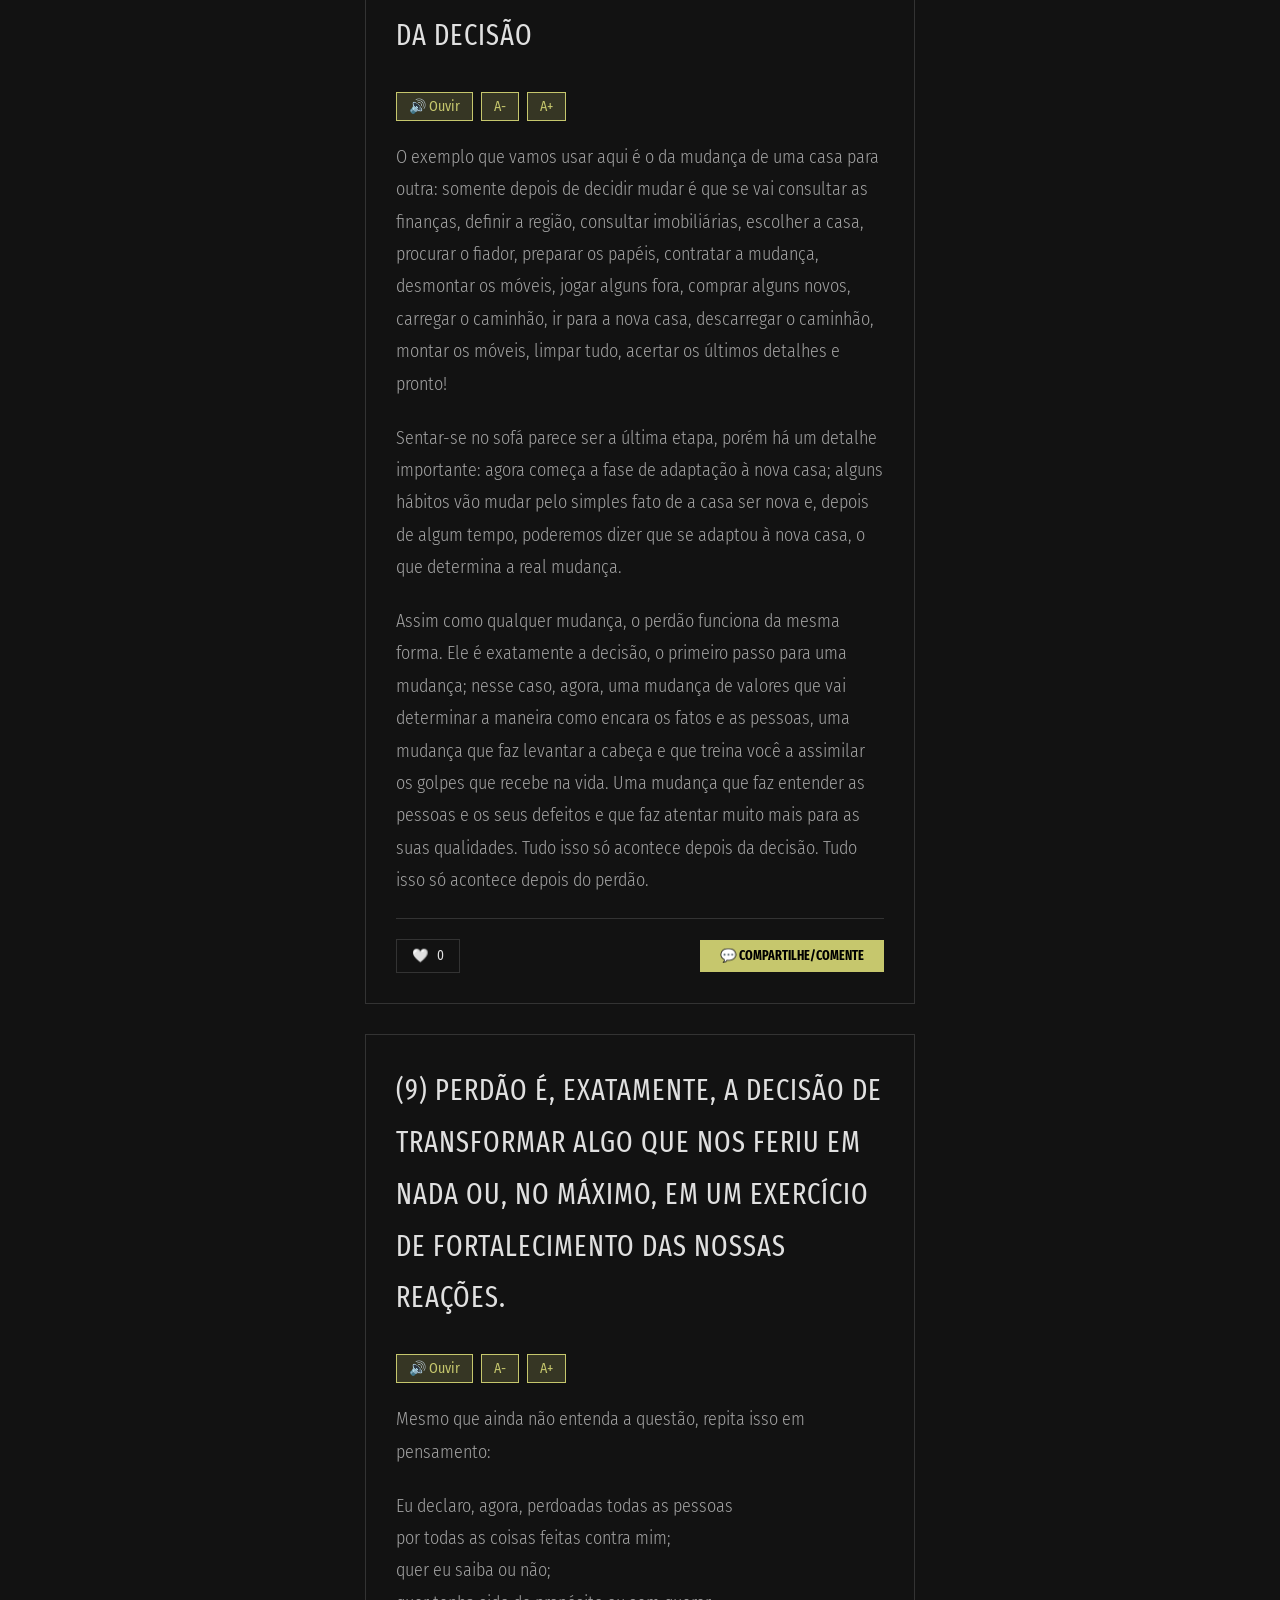
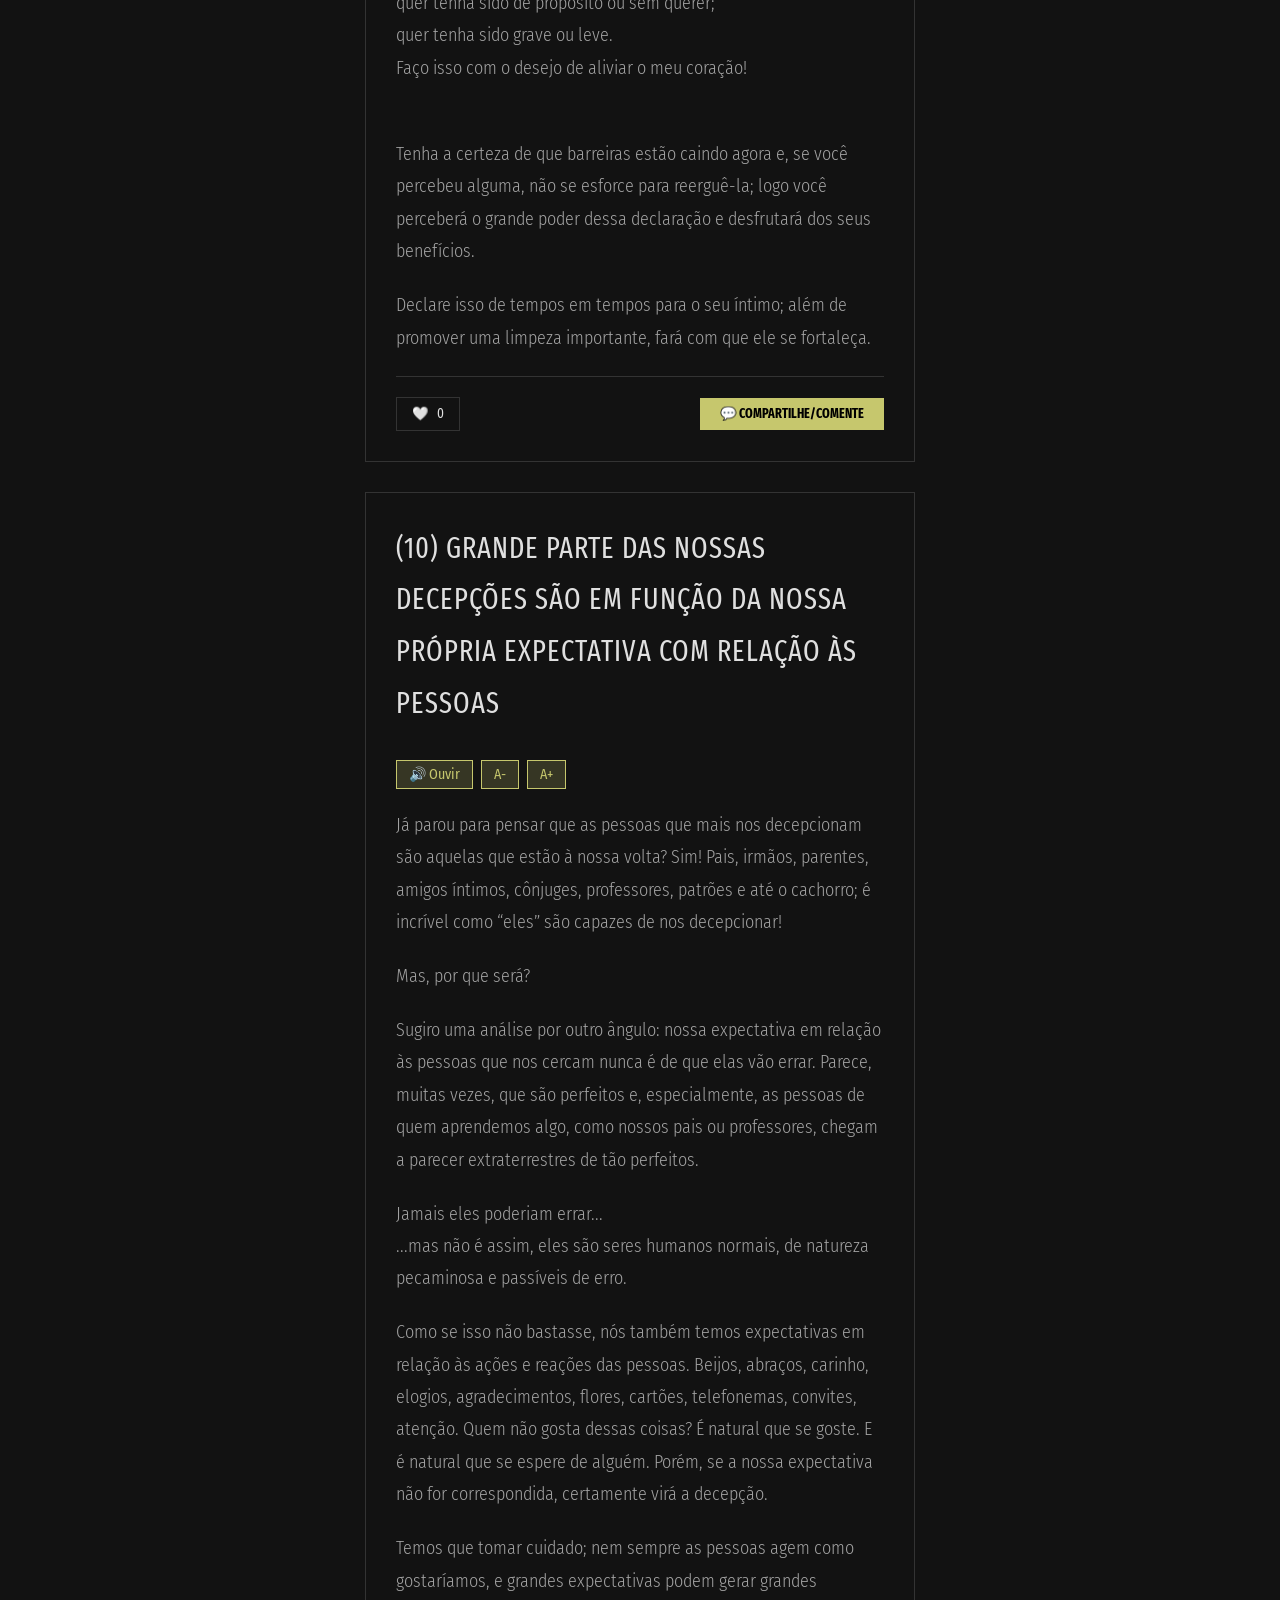
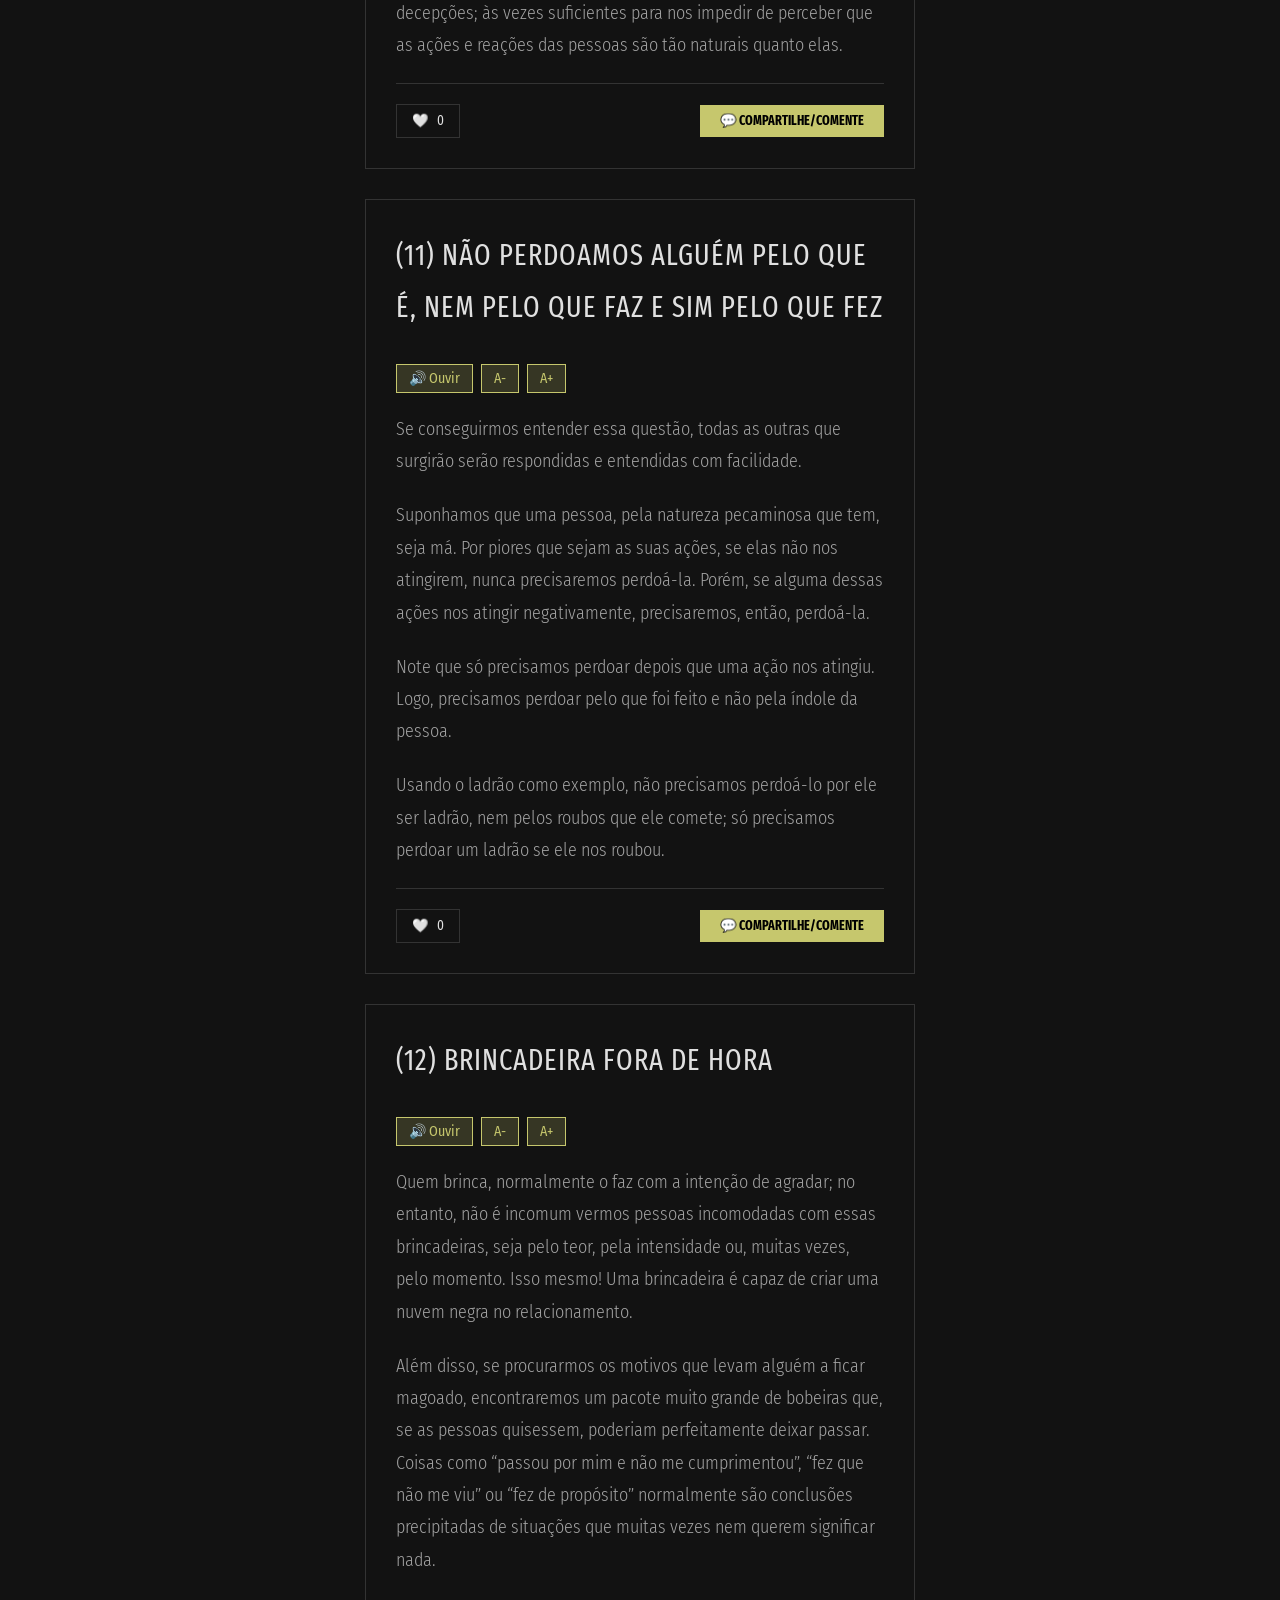
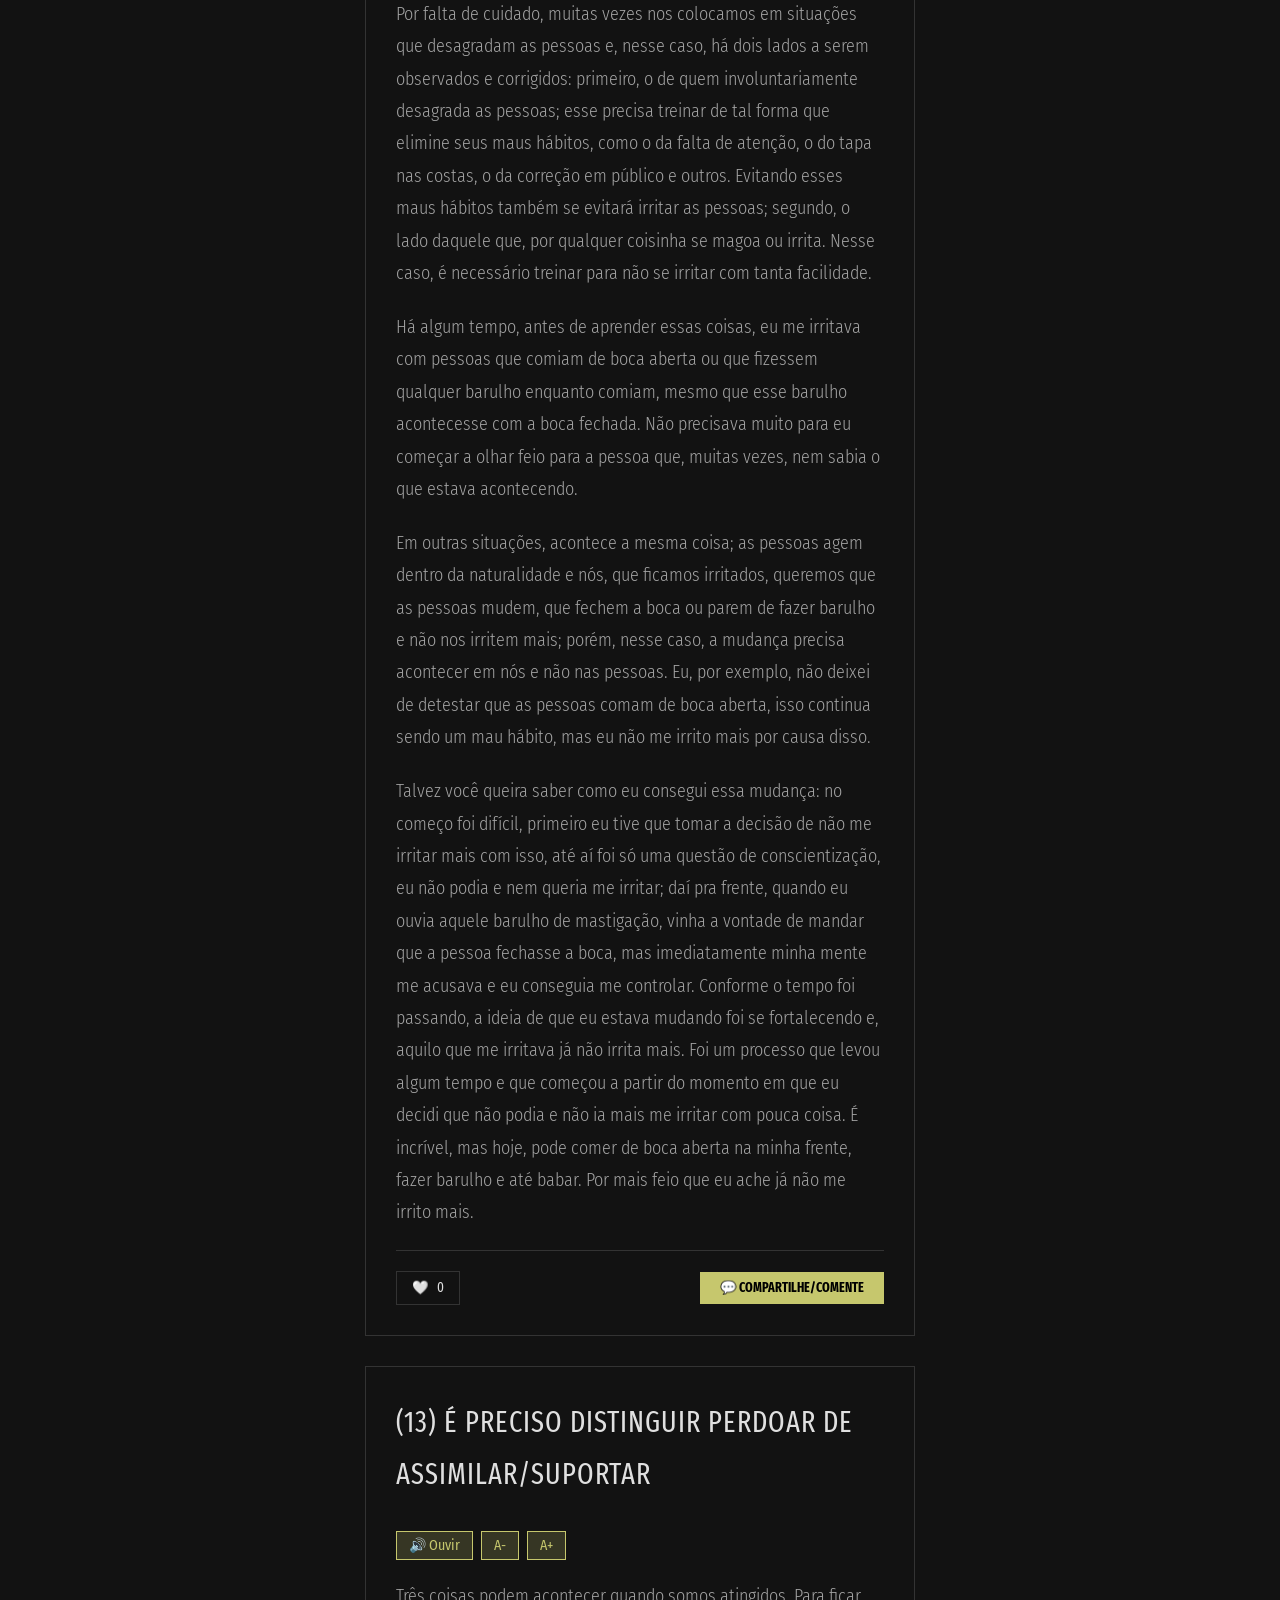
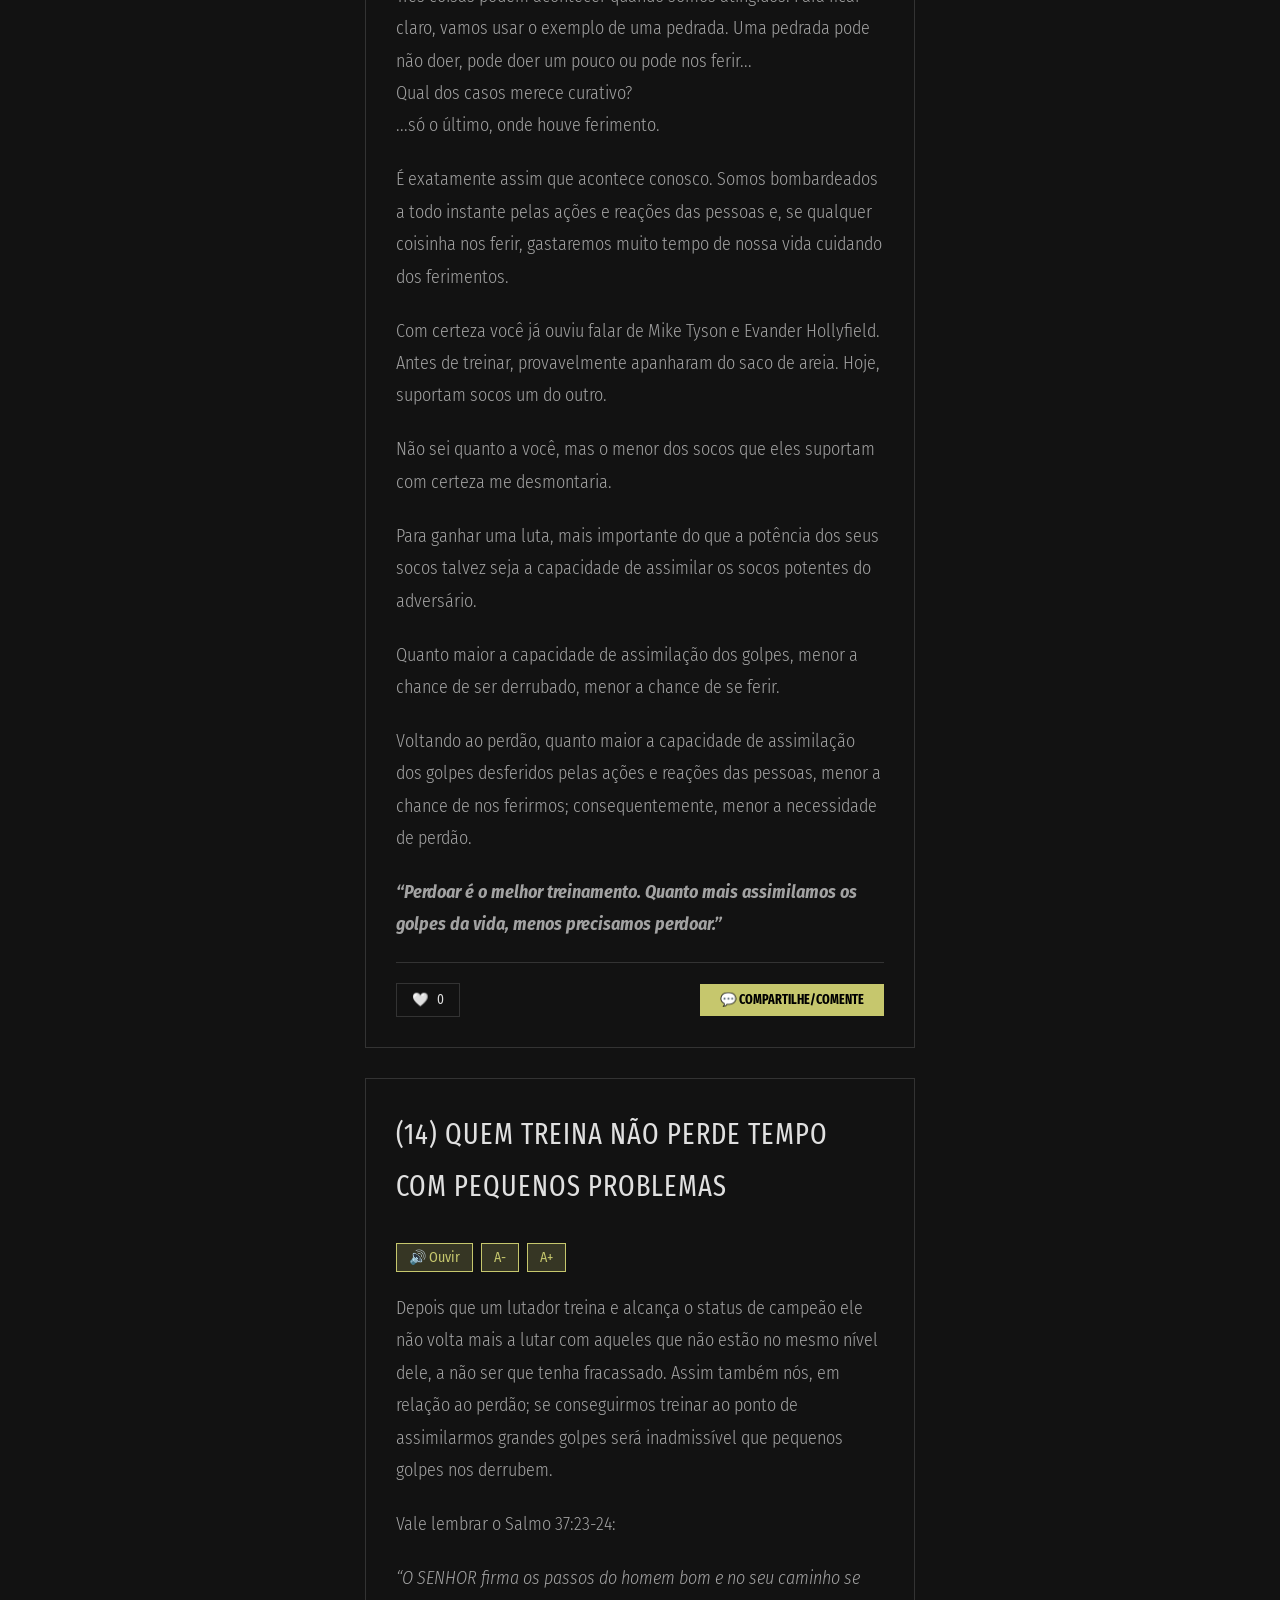
==== commit fde21462: "Add files via upload" ====
--- a/index.html
+++ b/index.html
@@ -3,16 +3,28 @@
 <head>
     <meta charset="UTF-8" />
     <meta name="viewport" content="width=device-width, initial-scale=1.0">
-    <title>Perdão, por que não? - versão digital</title>
+    <title>Perdão, por que não? v3</title>
     
     <!-- Fontes Google -->
     <link rel="preconnect" href="https://fonts.googleapis.com">
     <link rel="preconnect" href="https://fonts.gstatic.com" crossorigin>
-    <link href="https://fonts.googleapis.com/css2?family=Fira+Sans+Extra+Condensed:ital,wght@0,100;0,200;0,300;0,400;0,500;0,600;0,700;0,800;0,900;1,100;1,200;1,300;1,400;1,500;1,600;1,700;1,800;1,900&display=swap" rel="stylesheet">
+    <link href="https://fonts.googleapis.com/css2?family=Fira+Sans+Condensed:ital,wght@0,100;0,200;0,300;0,400;0,500;0,600;0,700;0,800;0,900;1,100;1,200;1,300;1,400;1,500;1,600;1,700;1,800;1,900&family=Fira+Sans+Extra+Condensed:ital,wght@0,100;0,200;0,300;0,400;0,500;0,600;0,700;0,800;0,900;1,100;1,200;1,300;1,400;1,500;1,600;1,700;1,800;1,900&display=swap" rel="stylesheet">
     
     <link rel="stylesheet" href="css/style.css">
 </head>
 <body>
+
+    <!-- ============================================
+         AVISO DE ORIENTAÇÃO (MOBILE LANDSCAPE)
+         ============================================ -->
+    <div id="dfOrientationWarning" class="df-orientation-warning" role="alert" aria-live="polite">
+        <div>
+            <span class="df-orientation-warning__icon" aria-hidden="true">📱↕️</span>
+            <p class="df-orientation-warning__text">Visibilidade melhor na vertical</p>
+            <p class="df-orientation-warning__subtext">Gire seu dispositivo para aproveitar melhor a leitura</p>
+        </div>
+    </div>
+
     <!-- Barra de Progresso -->
     <div class="progress-container">
         <div class="progress-bar" id="progressBar"></div>
@@ -21,17 +33,18 @@
     <!-- Hero / Capa -->
     <header class="hero">
         <div class="container">
-            <img src="perdao_capa_site.png" width="100%">
-            <h1>Perdão, por que não?</h1>
+            <img src="assets/perdaopqn_capa_v30.png" width="100%" alt="Capa do livro Perdão, por que não?">
+            <h1 class="visually-hidden">Perdão, por que não?</h1>
             <p class="subtitle">...um guia prático para descomplicar o perdão.</p>
             <div class="meta-info">
-                <p>Livro: Perdão, por que não? - Edição 3.0 📚 Autor: Heitor Nickel (@heitornickel) ⏱️ 40 min de leitura</p>
+                <p>Livro: Perdão, por que não? - Edição 3.0</p><p>Autor: Heitor Nickel (@heitornickel) ⏱️ 40 min de leitura</p>
             </div>
         </div>
     </header>
 
     <!-- Conteúdo Principal -->
     <main class="container">
+        
         <!-- Legenda de Cores -->
         <section class="legenda-cores">
             <h3>Guia de Cores</h3>
@@ -47,131 +60,834 @@
             </div>
         </section>
 
-        <!-- Capítulos -->
-        <article id="cap1" class="capitulo">
-            <div class="capitulo-header">
-                <h2 class="titulo-antes">(1) Prefácio</h2>
-                <button class="btn-audio" onclick="toggleAudio('audio-cap1')">🔊 Ouvir</button>
-            </div>
-            <audio id="audio-cap1" src="assets/audio/cap1.mp3"></audio>
-            
-            <p>Ensinar é um dos meus prazeres e, com o interesse de ajudar alguém a aprender como perdoar, resolvi perguntar ao próprio Deus como isso funcionava; afinal, ninguém melhor do que Ele entende esse assunto.</p>
-            <p>Como parte do meu estudo, preparei uma lista com textos bíblicos que falavam do relacionamento interpessoal e, um deles, Mateus 6:15, me fez perceber que quem precisava perdoar era eu.</p>
-            <p>Duas semanas perdoando a tudo e a todos me proporcionaram olhar para trás e não ver mais ninguém para ser perdoado...</p>
-            <p>...Agradeci a Deus e então voltei ao estudo.</p>
-            <p>O bem-estar que isso me causou virou assunto de conversas nos dias seguintes e eu, percebendo que à minha volta existia um número muito grande de pessoas envolvidas por problemas com a falta de perdão, passei a me aprofundar cada vez mais no assunto.</p>
-            <p>A simples prática de perdoar sempre e logo e o entendimento do que era e, especialmen-te, do que não era perdão, começaram a me trazer novas sensações: minha alma estava leve e pessoas que não viviam estavam, por causa do perdão, passando a viver.</p>
-            <p>Com a visão que Deus me acrescentava dia após dia, ensinar sobre o perdão ganhou uma nova dimensão quando eu comecei a escrever o que pretendia ser "Perdão, por que não? - o livro", com muitas páginas, experiências e o assunto aprofundado; a orientação divina, porém, me fez enxergar a urgência e a necessidade de algo rápido, simples e prático, capaz de levar as pessoas ao perdão em poucos minutos de leitura; nasceu, então, "Perdão, por que não? - a cartilha", esse material que eu espero que seja capaz de imprimir leveza à sua alma.</p>
-            <p>Para aprender bem, o melhor ainda continua sendo buscar a Deus e à sua Palavra; desejo, porém, que Ele use essa cartilha para abençoar você e que, ao final, tenhamos mais um testemunho de vitória.</p>
-
-            <!-- Interações do Capítulo -->
-            <div class="interacao-linha">
-                <button id="btn-curtida-cap1" class="btn-curtir-inline" onclick="toggleCurtida('cap1')">
-                    <span class="icone-curtida">🤍</span>
-                    <span id="curtidas-cap1">0</span>
-                </button>
-                <button class="btn-painel-capitulo" onclick="togglePainelInteracao()">💬 Compartilhe/Comente</button>
-            </div>
-            
-        </article>
-
-        <!-- (Repita a estrutura acima para os capítulos 2 a 23, mudando o ID: cap2, cap3, etc.) -->
-        <!-- Para economizar espaço, estou mostrando apenas o cap1 como exemplo -->
+        <!-- Capítulo 1 -->
+        <article class="capitulo" id="capitulo-1">
+            <div class="capitulo-header">
+                <h2>(1) Prefácio</h2>
+                <div class="capitulo-botoes">
+                    <button class="btn-audio" onclick="toggleAudio('audio-1')">🔊 Ouvir</button>
+                    <button class="btn-fonte" onclick="ajustarFonte(-1)">A-</button>
+                    <button class="btn-fonte" onclick="ajustarFonte(1)">A+</button>
+                </div>
+            </div>
+            
+            <div class="capitulo-texto">
+                <p>Ensinar é um dos meus prazeres e, com o interesse de ajudar alguém a aprender como perdoar, resolvi perguntar ao próprio Deus como isso funcionava; afinal, ninguém melhor do que Ele entende esse assunto.</p>
+                <p>Como parte do meu estudo, preparei uma lista com textos bíblicos que falavam do relacionamento interpessoal e, um deles, Mateus 6:15, me fez perceber que quem precisava perdoar era eu.</p>
+                <p>Duas semanas perdoando a tudo e a todos me proporcionaram olhar para trás e não ver mais ninguém para ser perdoado...</p>
+                <p>...Agradeci a Deus e então voltei ao estudo.</p>
+                <p>O bem-estar que isso me causou virou assunto de conversas nos dias seguintes e eu, percebendo que à minha volta existia um número muito grande de pessoas envolvidas por problemas com a falta de perdão, passei a me aprofundar cada vez mais no assunto.</p>
+                <p>A simples prática de perdoar sempre e logo e o entendimento do que era e, especialmente, do que não era perdão, começaram a me trazer novas sensações: minha alma estava leve e pessoas que não viviam estavam, por causa do perdão, passando a viver.</p>
+                <p>Com a visão que Deus me acrescentava dia após dia, ensinar sobre o perdão ganhou uma nova dimensão quando eu comecei a escrever o que pretendia ser “Perdão, por que não? - o livro”, com muitas páginas, experiências e o assunto aprofundado; a orientação divina, porém, me fez enxergar a urgência e a necessidade de algo rápido, simples e prático, capaz de levar as pessoas ao perdão em poucos minutos de leitura; nasceu, então, “Perdão, por que não? - a cartilha”, esse material que eu espero que seja capaz de imprimir leveza à sua alma.</p>
+                <p>Para aprender bem, o melhor ainda continua sendo buscar a Deus e à sua Palavra; desejo, porém, que Ele use essa cartilha para abençoar você e que, ao final, tenhamos mais um testemunho de vitória.</p>
+            </div>
+            
+            <div class="interacao-linha">
+                <button class="btn-curtir-inline" id="btn-curtida-capitulo-1" onclick="toggleCurtida('capitulo-1')">
+                    <span class="icone-curtida">🤍</span>
+                    <span id="curtidas-capitulo-1">0</span>
+                </button>
+                <button class="btn-painel-capitulo" onclick="abrirModalDF()">💬 Compartilhe/Comente</button>
+            </div>
+            
+            <audio id="audio-1" src="./audios/01_Prefacio.mp3"></audio>
+        </article>
+        
+        <!-- Capítulo 2 -->
+        <article class="capitulo" id="capitulo-2">
+            <div class="capitulo-header">
+                <h2>(2) Respeitando o momento, uma lição completa</h2>
+                <div class="capitulo-botoes">
+                    <button class="btn-audio" onclick="toggleAudio('audio-2')">🔊 Ouvir</button>
+                    <button class="btn-fonte" onclick="ajustarFonte(-1)">A-</button>
+                    <button class="btn-fonte" onclick="ajustarFonte(1)">A+</button>
+                </div>
+            </div>
+            
+            <div class="capitulo-texto">
+                <p>A cozinha é um lugar necessário a todos e, no meu caso, também um lugar de diversão.</p>
+                <p>Em meio a muitas outras peculiaridades do cozinhar, as habilidades com o fogo, o calor e as lâminas afiadas dão um tom lúdico à tarefa de produzir algo que satisfará nosso estômago.</p>
+                <p>Como não podia ser diferente, nosso maior inimigo é o descuido; por menor que seja, ele pode nos causar danos capazes de comprometer todo o prazer desses momentos que ali passamos.</p>
+                <p>Fatiar batatas não demanda grandes habilidades, e acho que justamente por isso naquela tarde eu o fazia com uma certa displicência. O descuido numa fração de segundo e lá estava o meu dedo com um corte relativamente profundo e o meu almoço comprometido.</p>
+                <p>Imediatamente tratei de estancar o sangue e de fazer um curativo, mas, por mais que eu soubesse lidar com essa situação, tive que respeitar a fragilidade do dedo que, além de ferido, tinha agora um incômodo curativo.</p>
+                <p>Meu almoço saiu mais tarde. Prepará-lo foi mais demorado pois eu tinha que fazer as coisas com cuidado para não me ferir mais; além de um pouco de dor, ainda tinha que me acostumar a pegar as coisas com aquele incômodo curativo. Tive que desistir de lavar a roupa programada para logo depois do almoço e digitar também era algo incômodo. Um simples corte no dedo atrapalhou minha rotina por vários dias.</p>
+                <p>Devido aos cuidados imediatos, o processo de cicatrização foi rápido, mas o ritmo era natural e, se eu não respeitasse isso e tentasse forçar algo, provavelmente provocaria a abertura do ferimento e retardaria sua cicatrização. Hoje, alguns dias depois, vejo que meu dedo não tem “nem marca” do que me incomodou por vários dias.</p>
+                <p>Esse acontecimento tem todos os ingredientes para se entender o perdão: o descuido, o ferimento, a necessidade do curativo, a decisão de tratar (exatamente o perdão), o início do tratamento, os cuidados em função da fragilidade, a rotina comprometida pelo ferimento e também pelos cuidados, o tempo atuando como remédio em função da naturalidade do processo de cicatrização e a cicatrização completa.</p>
+                <p>Parece complicado mas é muito simples. As coisas acontecem numa sequência fácil de ser entendida e cada fase tem seu valor; reconhecê-las nos dará condições de estabelecer o equilíbrio necessário à nossa vida.</p>
+                <p>O perdão é simples, fácil, prático e seus resultados são extremamente positivos.</p>
+            </div>
+            
+            <div class="interacao-linha">
+                <button class="btn-curtir-inline" id="btn-curtida-capitulo-2" onclick="toggleCurtida('capitulo-2')">
+                    <span class="icone-curtida">🤍</span>
+                    <span id="curtidas-capitulo-2">0</span>
+                </button>
+                <button class="btn-painel-capitulo" onclick="abrirModalDF()">💬 Compartilhe/Comente</button>
+            </div>
+            
+            <audio id="audio-2" src="./audios/02_Respeitando_o_momento.mp3"></audio>
+        </article>
+
+        <!-- Capítulo 3 -->
+        <article class="capitulo" id="capitulo-3">
+            <div class="capitulo-header">
+                <h2>(3) Precisamos do perdão de Deus</h2>
+                <div class="capitulo-botoes">
+                    <button class="btn-audio" onclick="toggleAudio('audio-3')">🔊 Ouvir</button>
+                    <button class="btn-fonte" onclick="ajustarFonte(-1)">A-</button>
+                    <button class="btn-fonte" onclick="ajustarFonte(1)">A+</button>
+                </div>
+            </div>
+            
+            <div class="capitulo-texto">
+                <p><em>“Mas as vossas iniquidades fazem separação entre vós e o vosso Deus; e os vossos pecados encobrem o seu rosto de vós, para que vos não ouça”  (Isaías 59:2)</em></p>
+                <br>
+                <p><em>“Todos pecaram e destituídos estão da glória de Deus”
+                (Romanos 3:23)</em></p>
+                <br>
+                <p>Deus, em sua infinita misericórdia criou uma condição para nos livrar das consequências dos nossos pecados; Ele enviou Jesus para remissão dos nossos pecados. O mecanismo utilizado para isso é muito simples: primeiro nos arrependemos do mal que fizemos, em seguida o confessamos a Deus e Ele nos perdoa. Há, porém, algumas situações mencionadas em Mateus 6 que podem impedir Deus de nos perdoar, pois Deus não pode ir contra sua própria palavra. Veja a seguir.</p>
+            </div>
+            
+            <div class="interacao-linha">
+                <button class="btn-curtir-inline" id="btn-curtida-capitulo-3" onclick="toggleCurtida('capitulo-3')">
+                    <span class="icone-curtida">🤍</span>
+                    <span id="curtidas-capitulo-3">0</span>
+                </button>
+                <button class="btn-painel-capitulo" onclick="abrirModalDF()">💬 Compartilhe/Comente</button>
+            </div>
+            
+            <audio id="audio-3" src="./audios/03_Precisamos_do_perdao_de_Deus.mp3"></audio>
+        </article>
+        
+        <!-- Capítulo 4 -->
+        <article class="capitulo" id="capitulo-4">
+            <div class="capitulo-header">
+                <h2>(4) Deus faz aquilo que pedimos</h2>
+                <div class="capitulo-botoes">
+                    <button class="btn-audio" onclick="toggleAudio('audio-4')">🔊 Ouvir</button>
+                    <button class="btn-fonte" onclick="ajustarFonte(-1)">A-</button>
+                    <button class="btn-fonte" onclick="ajustarFonte(1)">A+</button>
+                </div>
+            </div>
+            
+            <div class="capitulo-texto">
+                <p>Quando Jesus nos deu a base da oração, em Mateus 6, muito conhecida como o “Pai Nosso”, no verso 12, nos ensinou o seguinte: <br> <em>“...e perdoa as nossas dívidas, assim como nós perdoamos aos nossos devedores...”.</em></p>
+                <p>Muitas pessoas repetem exatamente o que diz o texto sem pensar em suas conseqüências; e isso, muitas vezes, significa pedir a Deus que não nos perdoe pelos nossos pecados. <br>Mas como? <br>A expressão do verso 12 significa exatamente: perdoe os meus pecados da mesma forma que eu perdoo aqueles que têm feito algo contra mim. Sendo assim, se temos o hábito de perdoar tudo, estamos pedindo a Deus que nos perdoe por tudo, se perdoamos pela metade, estamos pedindo que Deus nos perdoe pela metade e, se não perdoamos nada, estamos pedindo que Deus não nos perdoe.</p>
+            </div>
+            
+            <div class="interacao-linha">
+                <button class="btn-curtir-inline" id="btn-curtida-capitulo-4" onclick="toggleCurtida('capitulo-4')">
+                    <span class="icone-curtida">🤍</span>
+                    <span id="curtidas-capitulo-4">0</span>
+                </button>
+                <button class="btn-painel-capitulo" onclick="abrirModalDF()">💬 Compartilhe/Comente</button>
+            </div>
+            
+            <audio id="audio-4" src="./audios/04_Deus_faz_aquilo_que_pedimos.mp3"></audio>
+        </article>
+        
+        <!-- Capítulo 5 -->
+        <article class="capitulo" id="capitulo-5">
+            <div class="capitulo-header">
+                <h2>(5) Se não perdoamos as pessoas, Deus também não nos perdoa</h2>
+                <div class="capitulo-botoes">
+                    <button class="btn-audio" onclick="toggleAudio('audio-5')">🔊 Ouvir</button>
+                    <button class="btn-fonte" onclick="ajustarFonte(-1)">A-</button>
+                    <button class="btn-fonte" onclick="ajustarFonte(1)">A+</button>
+                </div>
+            </div>
+            
+            <div class="capitulo-texto">
+                <p>Como se não bastasse o fato de nós mesmos pedirmos errado, Jesus, pela importância que dava ao assunto, voltou a ele logo após o “Amém” do “Pai Nosso”. Nos versos 14 e 15 de Mateus 6 Ele afirma o seguinte: <br>
+                <em>“Porque se perdoardes aos homens as suas ofensas, também vosso Pai celeste vos perdoará; se, porém, não perdoardes aos homens as suas ofensas, tampouco vosso Pai vos perdoará as vossas ofensas.”</em></p>
+                <p>Não há necessidade de explicarmos nada, o texto é muito claro e foi dito por Jesus, ou seja, o próprio Deus. E Deus não torna atrás. O que disse há de se cumprir.</p>
+            </div>
+            
+            <div class="interacao-linha">
+                <button class="btn-curtir-inline" id="btn-curtida-capitulo-5" onclick="toggleCurtida('capitulo-5')">
+                    <span class="icone-curtida">🤍</span>
+                    <span id="curtidas-capitulo-5">0</span>
+                </button>
+                <button class="btn-painel-capitulo" onclick="abrirModalDF()">💬 Compartilhe/Comente</button>
+            </div>
+            
+            <audio id="audio-5" src="./audios/05_Se_nao_perdoamos.mp3"></audio>
+        </article>
+        
+        <!-- Capítulo 6 -->
+        <article class="capitulo" id="capitulo-6">
+            <div class="capitulo-header">
+                <h2>(6) É mais importante perdoar as pessoas do que receber o perdão delas</h2>
+                <div class="capitulo-botoes">
+                    <button class="btn-audio" onclick="toggleAudio('audio-6')">🔊 Ouvir</button>
+                    <button class="btn-fonte" onclick="ajustarFonte(-1)">A-</button>
+                    <button class="btn-fonte" onclick="ajustarFonte(1)">A+</button>
+                </div>
+            </div>
+            
+            <div class="capitulo-texto">
+                <p>Desde pequenos aprendemos a importância de se pedir perdão ou desculpas pelo que fazemos de errado, isso nos faz educados. Mas, de todos os textos que li, de tudo o que pesquisei e de todas as pessoas que questionei, entre elas alguns líderes religiosos, pude perceber que a Bíblia menciona poucas vezes o “pedir perdão”, mas cita de diversas formas o “perdoar”; entre elas a que mais me preocupou foi Mateus 6:15, me fazendo parar este estudo por mais ou menos duas semanas especificamente para rever minha vida e perdoar a todos.</p>
+            </div>
+            
+            <div class="interacao-linha">
+                <button class="btn-curtir-inline" id="btn-curtida-capitulo-6" onclick="toggleCurtida('capitulo-6')">
+                    <span class="icone-curtida">🤍</span>
+                    <span id="curtidas-capitulo-6">0</span>
+                </button>
+                <button class="btn-painel-capitulo" onclick="abrirModalDF()">💬 Compartilhe/Comente</button>
+            </div>
+            
+            <audio id="audio-6" src="./audios/06_Eh_mais_importante_perdoar.mp3"></audio>
+        </article>
+        
+        <!-- Capítulo 7 -->
+        <article class="capitulo" id="capitulo-7">
+            <div class="capitulo-header">
+                <h2>(7) Perdão é o início de uma mudança de valores</h2>
+                <div class="capitulo-botoes">
+                    <button class="btn-audio" onclick="toggleAudio('audio-7')">🔊 Ouvir</button>
+                    <button class="btn-fonte" onclick="ajustarFonte(-1)">A-</button>
+                    <button class="btn-fonte" onclick="ajustarFonte(1)">A+</button>
+                </div>
+            </div>
+            
+            <div class="capitulo-texto">
+                <p>Os valores da vida que aprendemos desde o nascimento determinam as nossas reações diante das mais diversas situações; dentre eles, sempre aprendemos alguns de maneira errada, capazes de prejudicar o nosso relacionamento com as pessoas. Coisas sem importância a que damos valores muito altos acabam por causar em nós  a mágoa, o rancor, o receio ou o medo.</p>
+                <p>Com o tempo e o decorrer dos fatos, somos capazes de identificar e corrigir essas falhas na formação de nosso caráter; aquilo que normalmente nos fere precisamos diminuir seu valor até o ponto em que não nos fira mais, o ponto da assimilação. Isso é possível com treinamento e o melhor treinamento é o próprio perdão.</p>
+            </div>
+            
+            <div class="interacao-linha">
+                <button class="btn-curtir-inline" id="btn-curtida-capitulo-7" onclick="toggleCurtida('capitulo-7')">
+                    <span class="icone-curtida">🤍</span>
+                    <span id="curtidas-capitulo-7">0</span>
+                </button>
+                <button class="btn-painel-capitulo" onclick="abrirModalDF()">💬 Compartilhe/Comente</button>
+            </div>
+            
+            <audio id="audio-7" src="./audios/07_Perdao_eh_o_inicio_de_uma_mudanca_de_valores.mp3"></audio>
+        </article>
+        
+        <!-- Capítulo 8 -->
+        <article class="capitulo" id="capitulo-8">
+            <div class="capitulo-header">
+                <h2>(8) Uma mudança só acontece depois da decisão</h2>
+                <div class="capitulo-botoes">
+                    <button class="btn-audio" onclick="toggleAudio('audio-8')">🔊 Ouvir</button>
+                    <button class="btn-fonte" onclick="ajustarFonte(-1)">A-</button>
+                    <button class="btn-fonte" onclick="ajustarFonte(1)">A+</button>
+                </div>
+            </div>
+            
+            <div class="capitulo-texto">
+                <p>O exemplo que vamos usar aqui é o da mudança de uma casa para outra: somente depois de decidir mudar é que se vai consultar as finanças, definir a região, consultar imobiliárias, escolher a casa, procurar o fiador, preparar os papéis, contratar a mudança, desmontar os móveis, jogar alguns fora, comprar alguns novos, carregar o caminhão, ir para a nova casa, descarregar o caminhão, montar os móveis, limpar tudo, acertar os últimos detalhes e pronto!</p>
+                <p>Sentar-se no sofá parece ser a última etapa, porém há um detalhe importante: agora começa a fase de adaptação à nova casa; alguns hábitos vão mudar pelo simples fato de a casa ser nova e, depois de algum tempo, poderemos dizer que se adaptou à nova casa, o que determina a real mudança.</p>
+                <p>Assim como qualquer mudança, o perdão funciona da mesma forma. Ele é exatamente a decisão, o primeiro passo para uma mudança; nesse caso, agora, uma mudança de valores que vai determinar a maneira como encara os fatos e as pessoas, uma mudança que faz levantar a cabeça e que treina você a assimilar os golpes que recebe na vida. Uma mudança que faz entender as pessoas e os seus defeitos e que faz atentar muito mais para as suas qualidades. Tudo isso só acontece depois da decisão. Tudo isso só acontece depois do perdão.</p>
+            </div>
+            
+            <div class="interacao-linha">
+                <button class="btn-curtir-inline" id="btn-curtida-capitulo-8" onclick="toggleCurtida('capitulo-8')">
+                    <span class="icone-curtida">🤍</span>
+                    <span id="curtidas-capitulo-8">0</span>
+                </button>
+                <button class="btn-painel-capitulo" onclick="abrirModalDF()">💬 Compartilhe/Comente</button>
+            </div>
+            
+            <audio id="audio-8" src="./audios/08_Uma_mudanca.mp3"></audio>
+        </article>
+        
+        <!-- Capítulo 9 -->
+        <article class="capitulo" id="capitulo-9">
+            <div class="capitulo-header">
+                <h2>(9) Perdão é, exatamente, a decisão de transformar algo que nos feriu em nada ou, no máximo, em um exercício de fortalecimento das nossas reações.</h2>
+                <div class="capitulo-botoes">
+                    <button class="btn-audio" onclick="toggleAudio('audio-9')">🔊 Ouvir</button>
+                    <button class="btn-fonte" onclick="ajustarFonte(-1)">A-</button>
+                    <button class="btn-fonte" onclick="ajustarFonte(1)">A+</button>
+                </div>
+            </div>
+            
+            <div class="capitulo-texto">
+                <p>Mesmo que ainda não entenda a questão, repita isso em pensamento:</p>
+                <p>Eu declaro, agora, 
+                perdoadas todas as pessoas <br>
+                por todas as coisas feitas contra mim; <br>
+                quer eu saiba ou não; <br>quer tenha sido de propósito ou sem querer; <br>quer tenha sido grave ou leve. <br>
+                Faço isso com o desejo de aliviar o meu coração!</p>
+                <br>
+                <p>Tenha a certeza de que barreiras estão caindo agora e, se você percebeu alguma, não se esforce para reerguê-la; logo você perceberá o grande poder dessa declaração e desfrutará dos seus benefícios.</p>
+                <p>Declare isso de tempos em tempos para o seu íntimo; além de promover uma limpeza importante, fará com que ele se fortaleça.</p>
+            </div>
+            
+            <div class="interacao-linha">
+                <button class="btn-curtir-inline" id="btn-curtida-capitulo-9" onclick="toggleCurtida('capitulo-9')">
+                    <span class="icone-curtida">🤍</span>
+                    <span id="curtidas-capitulo-9">0</span>
+                </button>
+                <button class="btn-painel-capitulo" onclick="abrirModalDF()">💬 Compartilhe/Comente</button>
+            </div>
+            
+            <audio id="audio-9" src="./audios/09_Perdao_eh.mp3"></audio>
+        </article>
+        
+        <!-- Capítulo 10 -->
+        <article class="capitulo" id="capitulo-10">
+            <div class="capitulo-header">
+                <h2>(10) Grande parte das nossas decepções são em função da nossa própria expectativa com relação às pessoas</h2>
+                <div class="capitulo-botoes">
+                    <button class="btn-audio" onclick="toggleAudio('audio-10')">🔊 Ouvir</button>
+                    <button class="btn-fonte" onclick="ajustarFonte(-1)">A-</button>
+                    <button class="btn-fonte" onclick="ajustarFonte(1)">A+</button>
+                </div>
+            </div>
+            
+            <div class="capitulo-texto">
+                <p>Já parou para pensar que as pessoas que mais nos decepcionam são aquelas que estão à nossa volta?  Sim! Pais, irmãos, parentes, amigos íntimos, cônjuges, professores, patrões e até o cachorro; é incrível como “eles” são capazes de nos decepcionar!</p>
+                <p>Mas, por que será?</p>
+                <p>Sugiro uma análise por outro ângulo: nossa expectativa em relação às pessoas que nos cercam nunca é de que elas vão errar. Parece, muitas vezes, que são perfeitos e, especialmente, as pessoas de quem aprendemos algo, como nossos pais ou professores, chegam a parecer extraterrestres de tão perfeitos.</p>
+                <p>Jamais eles poderiam errar...<br>
+                ...mas não é assim, eles são seres humanos normais, de natureza pecaminosa e passíveis de erro.</p>
+                <p>Como se isso não bastasse, nós também temos expectativas em relação às ações e reações das pessoas. Beijos, abraços, carinho, elogios, agradecimentos, flores, cartões, telefonemas, convites, atenção. Quem não gosta dessas coisas? É natural que se goste. E é natural que se espere de alguém. Porém, se a nossa expectativa não for correspondida, certamente virá a decepção.</p>
+                <p>Temos que tomar cuidado; nem sempre as pessoas agem como gostaríamos, e grandes expectativas podem gerar grandes decepções; às vezes suficientes para nos impedir de perceber que as ações e reações das pessoas são tão naturais quanto elas.</p>
+            </div>
+            
+            <div class="interacao-linha">
+                <button class="btn-curtir-inline" id="btn-curtida-capitulo-10" onclick="toggleCurtida('capitulo-10')">
+                    <span class="icone-curtida">🤍</span>
+                    <span id="curtidas-capitulo-10">0</span>
+                </button>
+                <button class="btn-painel-capitulo" onclick="abrirModalDF()">💬 Compartilhe/Comente</button>
+            </div>
+            
+            <audio id="audio-10" src="./audios/10_Grande_parte.mp3"></audio>
+        </article>
+        
+        <!-- Capítulo 11 -->
+        <article class="capitulo" id="capitulo-11">
+            <div class="capitulo-header">
+                <h2>(11) Não perdoamos alguém pelo que é, nem pelo que faz e sim pelo que fez</h2>
+                <div class="capitulo-botoes">
+                    <button class="btn-audio" onclick="toggleAudio('audio-11')">🔊 Ouvir</button>
+                    <button class="btn-fonte" onclick="ajustarFonte(-1)">A-</button>
+                    <button class="btn-fonte" onclick="ajustarFonte(1)">A+</button>
+                </div>
+            </div>
+            
+            <div class="capitulo-texto">
+                <p>Se conseguirmos entender essa questão, todas as outras que surgirão serão respondidas e entendidas com facilidade.</p>
+                <p>Suponhamos que uma pessoa, pela natureza pecaminosa que tem, seja má. Por piores que sejam as suas ações, se elas não nos atingirem, nunca precisaremos perdoá-la. Porém, se alguma dessas ações nos atingir negativamente, precisaremos, então, perdoá-la.</p>
+                <p>Note que só precisamos perdoar depois que uma ação nos atingiu. Logo, precisamos perdoar pelo que foi feito e não pela índole da pessoa.</p>
+                <p>Usando o ladrão como exemplo, não precisamos perdoá-lo por ele ser ladrão, nem pelos roubos que ele comete; só precisamos perdoar um ladrão se ele nos roubou.</p>
+            </div>
+            
+            <div class="interacao-linha">
+                <button class="btn-curtir-inline" id="btn-curtida-capitulo-11" onclick="toggleCurtida('capitulo-11')">
+                    <span class="icone-curtida">🤍</span>
+                    <span id="curtidas-capitulo-11">0</span>
+                </button>
+                <button class="btn-painel-capitulo" onclick="abrirModalDF()">💬 Compartilhe/Comente</button>
+            </div>
+            
+            <audio id="audio-11" src="./audios/11_Nao_perdoamos_alguem_pelo_que_eh.mp3"></audio>
+        </article>
+        
+        <!-- Capítulo 12 -->
+        <article class="capitulo" id="capitulo-12">
+            <div class="capitulo-header">
+                <h2>(12) Brincadeira fora de hora</h2>
+                <div class="capitulo-botoes">
+                    <button class="btn-audio" onclick="toggleAudio('audio-12')">🔊 Ouvir</button>
+                    <button class="btn-fonte" onclick="ajustarFonte(-1)">A-</button>
+                    <button class="btn-fonte" onclick="ajustarFonte(1)">A+</button>
+                </div>
+            </div>
+            
+            <div class="capitulo-texto">
+                <p>Quem brinca, normalmente o faz com a intenção de agradar; no entanto, não é incomum vermos pessoas incomodadas com essas brincadeiras, seja pelo teor, pela intensidade ou, muitas vezes, pelo momento. Isso mesmo! Uma brincadeira é capaz de criar uma nuvem negra no relacionamento.</p>
+                <p>Além disso, se procurarmos os motivos que levam alguém a ficar magoado, encontraremos um pacote muito grande de bobeiras que, se as pessoas quisessem, poderiam perfeitamente deixar passar. Coisas como “passou por mim e não me cumprimentou”, “fez que não me viu” ou “fez de propósito” normalmente são conclusões precipitadas de situações que muitas vezes nem querem significar nada.</p>
+                <p>Por falta de cuidado, muitas vezes nos colocamos em situações que desagradam as pessoas e, nesse caso, há dois lados a serem observados e corrigidos: primeiro, o de quem involuntariamente desagrada as pessoas; esse precisa treinar de tal forma que elimine seus maus hábitos, como o da falta de atenção, o do tapa nas costas, o da correção em público e outros. Evitando esses maus hábitos também se evitará irritar as pessoas; segundo, o lado daquele que, por qualquer coisinha se magoa ou irrita. Nesse caso, é necessário treinar para não se irritar com tanta facilidade.</p>
+                <p>Há algum tempo, antes de aprender essas coisas, eu me irritava com pessoas que comiam de boca aberta ou que fizessem qualquer barulho enquanto comiam, mesmo que esse barulho acontecesse com a boca fechada. Não precisava muito para eu começar a olhar feio para a pessoa que, muitas vezes, nem sabia o que estava acontecendo.</p>
+                <p>Em outras situações, acontece a mesma coisa; as pessoas agem dentro da naturalidade e nós, que ficamos irritados, queremos que as pessoas mudem, que fechem a boca ou parem de fazer barulho e não nos irritem mais; porém, nesse caso, a mudança precisa acontecer em nós e não nas pessoas. Eu, por exemplo, não deixei de detestar que as pessoas comam de boca aberta, isso continua sendo um mau hábito, mas eu não me irrito mais por causa disso.</p>
+                <p>Talvez você queira saber como eu consegui essa mudança: no começo foi difícil, primeiro eu tive que tomar a decisão de não me irritar mais com isso, até aí foi só uma questão de conscientização, eu não podia e nem queria me irritar; daí pra frente, quando eu ouvia aquele barulho de mastigação, vinha a vontade de mandar que a pessoa fechasse a boca, mas imediatamente minha mente me acusava e eu conseguia me controlar. Conforme o tempo foi passando, a ideia de que eu estava mudando foi se fortalecendo e, aquilo que me irritava já não irrita mais. Foi um processo que levou algum tempo e que começou a partir do momento em que eu decidi que não podia e não ia mais me irritar com pouca coisa. É incrível, mas hoje, pode comer de boca aberta na minha frente, fazer barulho e até babar. Por mais feio que eu ache já não me irrito mais.</p>
+            </div>
+            
+            <div class="interacao-linha">
+                <button class="btn-curtir-inline" id="btn-curtida-capitulo-12" onclick="toggleCurtida('capitulo-12')">
+                    <span class="icone-curtida">🤍</span>
+                    <span id="curtidas-capitulo-12">0</span>
+                </button>
+                <button class="btn-painel-capitulo" onclick="abrirModalDF()">💬 Compartilhe/Comente</button>
+            </div>
+            
+            <audio id="audio-12" src="./audios/12_Brincadeira_fora_de_hora.mp3"></audio>
+        </article>
+        
+        <!-- Capítulo 13 -->
+        <article class="capitulo" id="capitulo-13">
+            <div class="capitulo-header">
+                <h2>(13) É preciso distinguir perdoar de assimilar/suportar</h2>
+                <div class="capitulo-botoes">
+                    <button class="btn-audio" onclick="toggleAudio('audio-13')">🔊 Ouvir</button>
+                    <button class="btn-fonte" onclick="ajustarFonte(-1)">A-</button>
+                    <button class="btn-fonte" onclick="ajustarFonte(1)">A+</button>
+                </div>
+            </div>
+            
+            <div class="capitulo-texto">
+                <p>Três coisas podem acontecer quando somos atingidos. Para ficar claro, vamos usar o exemplo de uma pedrada. Uma pedrada pode não doer, pode doer um pouco ou pode nos ferir... <br>
+                Qual dos casos merece curativo? <br>
+                ...só o último, onde houve ferimento.</p>
+                <p>É exatamente assim que acontece conosco. Somos bombardeados a todo instante pelas ações e reações das pessoas e, se qualquer coisinha nos ferir, gastaremos muito tempo de nossa vida cuidando dos ferimentos.</p>
+                <p>Com certeza você já ouviu falar de Mike Tyson e Evander Hollyfield. Antes de treinar, provavelmente apanharam do saco de areia. Hoje, suportam socos um do outro.</p>
+                <p>Não sei quanto a você, mas o menor dos socos que eles suportam com certeza me desmontaria.</p>
+                <p>Para ganhar uma luta,  mais importante do que a potência dos seus socos talvez seja a capacidade de assimilar os socos potentes do adversário.</p>
+                <p>Quanto maior a capacidade de assimilação dos golpes, menor a chance de ser derrubado, menor a chance de se ferir.</p>
+                <p>Voltando ao perdão, quanto maior a capacidade de assimilação dos golpes desferidos pelas ações e reações das pessoas, menor a chance de nos ferirmos; consequentemente, menor a necessidade de perdão.</p>
+                <p><strong><em>“Perdoar é o melhor treinamento. Quanto mais assimilamos os golpes da vida, menos precisamos perdoar.”</em></strong></p>
+            </div>
+            
+            <div class="interacao-linha">
+                <button class="btn-curtir-inline" id="btn-curtida-capitulo-13" onclick="toggleCurtida('capitulo-13')">
+                    <span class="icone-curtida">🤍</span>
+                    <span id="curtidas-capitulo-13">0</span>
+                </button>
+                <button class="btn-painel-capitulo" onclick="abrirModalDF()">💬 Compartilhe/Comente</button>
+            </div>
+            
+            <audio id="audio-13" src="./audios/13_Eh_preciso_distinguir.mp3"></audio>
+        </article>
+        
+        <!-- Capítulo 14 -->
+        <article class="capitulo" id="capitulo-14">
+            <div class="capitulo-header">
+                <h2>(14) Quem treina não perde tempo com pequenos problemas</h2>
+                <div class="capitulo-botoes">
+                    <button class="btn-audio" onclick="toggleAudio('audio-14')">🔊 Ouvir</button>
+                    <button class="btn-fonte" onclick="ajustarFonte(-1)">A-</button>
+                    <button class="btn-fonte" onclick="ajustarFonte(1)">A+</button>
+                </div>
+            </div>
+            
+            <div class="capitulo-texto">
+                <p>Depois que um lutador treina e alcança o status de campeão ele não volta mais a lutar com aqueles que não estão no mesmo nível dele, a não ser que tenha fracassado. Assim também nós, em relação ao perdão; se conseguirmos treinar ao ponto de assimilarmos grandes golpes será inadmissível que pequenos golpes nos derrubem.</p>
+                <p>Vale lembrar o Salmo 37:23-24:</p>
+                <p><em>“O SENHOR firma os passos do homem bom e no seu caminho se compraz; se cair, não ficará prostrado, porque o SENHOR o segura pela mão.”</em></p>
+            </div>
+            
+            <div class="interacao-linha">
+                <button class="btn-curtir-inline" id="btn-curtida-capitulo-14" onclick="toggleCurtida('capitulo-14')">
+                    <span class="icone-curtida">🤍</span>
+                    <span id="curtidas-capitulo-14">0</span>
+                </button>
+                <button class="btn-painel-capitulo" onclick="abrirModalDF()">💬 Compartilhe/Comente</button>
+            </div>
+            
+            <audio id="audio-14" src="./audios/14_Pequenos_problemas.mp3"></audio>
+        </article>
+        
+        <!-- Capítulo 15 -->
+        <article class="capitulo" id="capitulo-15">
+            <div class="capitulo-header">
+                <h2>(15) Podemos perdoar à distância e sem que as pessoas saibam</h2>
+                <div class="capitulo-botoes">
+                    <button class="btn-audio" onclick="toggleAudio('audio-15')">🔊 Ouvir</button>
+                    <button class="btn-fonte" onclick="ajustarFonte(-1)">A-</button>
+                    <button class="btn-fonte" onclick="ajustarFonte(1)">A+</button>
+                </div>
+            </div>
+            
+            <div class="capitulo-texto">
+                <p>O perdão não é e nem depende de um acordo entre as pessoas envolvidas na situação. É uma decisão única e exclusiva de quem foi ferido ou ofendido. Por mais que uma pessoa implore pelo perdão de outra, ele só vai acontecer quando esta decidir positivamente. Saber ou não que se foi perdoado não é requisito para que o perdão aconteça de fato. Portanto, se você perdoou está perdoado e pronto!</p>
+<p>Vamos refrescar a memória. Quem precisa de curativo, quem causou a ferida ou quem foi ferido? E o que acontece se não tratarmos a ferida?</p>
+<p>Digamos que quem feriu tenha ido embora para bem longe e que dificilmente vá voltar. O que fazer? Tratar logo ou ficar esperando infeccionar a ferida?</p>
+<p>O perdão é a decisão de tratar a ferida e não depende de quem feriu. Quanto antes se começar a tratar, mais cedo cicatrizará.</p>
+<p>(leia o tópico 2 e relembre a ordem das coisas)</p>
+            </div>
+            
+            <div class="interacao-linha">
+                <button class="btn-curtir-inline" id="btn-curtida-capitulo-15" onclick="toggleCurtida('capitulo-15')">
+                    <span class="icone-curtida">🤍</span>
+                    <span id="curtidas-capitulo-15">0</span>
+                </button>
+                <button class="btn-painel-capitulo" onclick="abrirModalDF()">💬 Compartilhe/Comente</button>
+            </div>
+            
+            <audio id="audio-15" src="./audios/15_Podemos_perdoar_aa_distancia.mp3"></audio>
+        </article>
+        
+        <!-- Capítulo 16 -->
+        <article class="capitulo" id="capitulo-16">
+            <div class="capitulo-header">
+                <h2>(16) Podemos perdoar quem já morreu</h2>
+                <div class="capitulo-botoes">
+                    <button class="btn-audio" onclick="toggleAudio('audio-16')">🔊 Ouvir</button>
+                    <button class="btn-fonte" onclick="ajustarFonte(-1)">A-</button>
+                    <button class="btn-fonte" onclick="ajustarFonte(1)">A+</button>
+                </div>
+            </div>
+            
+            <div class="capitulo-texto">
+                <p>Muitos têm mágoas relacionadas a pessoas que já morreram, o que causa um mal estar muito grande, pois pensa-se ser impossível qualquer atitude com relação a tais pessoas.</p>
+<p>Quero confortá-las lembrando mais uma vez um detalhe importante em relação a isso: o perdão não depende dos outros, e sim de nós mesmos; não é decisão dos outros, e sim nossa decisão.</p>
+<p>Portanto, anime-se e perdoe as pessoas agora mesmo por tudo aquilo que um dia tenha ferido você.</p>
+            </div>
+            
+            <div class="interacao-linha">
+                <button class="btn-curtir-inline" id="btn-curtida-capitulo-16" onclick="toggleCurtida('capitulo-16')">
+                    <span class="icone-curtida">🤍</span>
+                    <span id="curtidas-capitulo-16">0</span>
+                </button>
+                <button class="btn-painel-capitulo" onclick="abrirModalDF()">💬 Compartilhe/Comente</button>
+            </div>
+            
+            <audio id="audio-16" src="./audios/16_Perdoar_quem_ja_morreu.mp3"></audio>
+        </article>
+        
+        <!-- Capítulo 17 -->
+        <article class="capitulo" id="capitulo-17">
+            <div class="capitulo-header">
+                <h2>(17) Perdão não é uma solenidade</h2>
+                <div class="capitulo-botoes">
+                    <button class="btn-audio" onclick="toggleAudio('audio-17')">🔊 Ouvir</button>
+                    <button class="btn-fonte" onclick="ajustarFonte(-1)">A-</button>
+                    <button class="btn-fonte" onclick="ajustarFonte(1)">A+</button>
+                </div>
+            </div>
+            
+            <div class="capitulo-texto">
+                <ul><li>Decisão (sem ela ninguém faz nada);</li>
+<li>agendamento;</li>
+<li>convocação dos interessados; 
+<li>momento de reflexão (os envolvidos precisam pensar no que fizeram e em suas reações);</li>
+<li> identificação dos motivos;</li>
+<li>declaração das culpas;</li>
+<li>pagamento da dívida;</li>
+<li>momento emotivo (todos choram e se abraçam);</li>
+<li>declaração das obrigações; 
+<li>momento da pancada na cabeça (todos devem esquecer);</li>
+<li>saída solene de braços dados.</li></ul>
+<p>Nããoo!!! Felizmente o perdão não é uma solenidade; e desse programa impossível, criado na cabeça de muitas pessoas, a única coisa necessária para que o perdão de fato aconteça é a decisão. Nem mesmo a declaração da página 15 é necessária se a decisão acontecer no íntimo.</p>
+            </div>
+            
+            <div class="interacao-linha">
+                <button class="btn-curtir-inline" id="btn-curtida-capitulo-17" onclick="toggleCurtida('capitulo-17')">
+                    <span class="icone-curtida">🤍</span>
+                    <span id="curtidas-capitulo-17">0</span>
+                </button>
+                <button class="btn-painel-capitulo" onclick="abrirModalDF()">💬 Compartilhe/Comente</button>
+            </div>
+            
+            <audio id="audio-17" src="./audios/17_Perdao_nao_eh_uma_solenidade.mp3"></audio>
+        </article>
+        
+        <!-- Capítulo 18 -->
+        <article class="capitulo" id="capitulo-18">
+            <div class="capitulo-header">
+                <h2>(18) Quem perdoa não precisa esquecer</h2>
+                <div class="capitulo-botoes">
+                    <button class="btn-audio" onclick="toggleAudio('audio-18')">🔊 Ouvir</button>
+                    <button class="btn-fonte" onclick="ajustarFonte(-1)">A-</button>
+                    <button class="btn-fonte" onclick="ajustarFonte(1)">A+</button>
+                </div>
+            </div>
+            
+            <div class="capitulo-texto">
+                <p>Nossa memória existe para lembrarmos e não para esquecermos!</p>
+<p>Dos erros que aprendemos sobre o perdão talvez esse seja o mais importante, pois, se aprendemos que quem perdoa esquece e a nossa mente trabalha no sentido de nos fazer lembrar, então, está formada a confusão, que precisa ficar clara em nossa mente.</p>
+<p>Quando queremos lembrar algum fato, data ou qualquer outra coisa, a melhor forma é utilizarmos uma associação. Logo, se associamos uma pessoa a um fato, mesmo que involuntariamente, isso provavelmente ficará gravado em nossa mente para sempre.</p>
+<p>O que podemos e devemos fazer é alterar o valor do fato na nossa mente, minimizando os seus efeitos prejudiciais; ou seja, aquilo que nos incomodava passa, pelo nosso próprio esforço, a não nos incomodar mais.</p>
+<p>Uma forma interessante de lidarmos com isso é, toda vez que lembrarmos do fato, relembrarmos que já perdoamos. Por mais grave que tenha sido, ao longo do tempo essa lembrança deixará de ser pesada.</p>
+            </div>
+            
+            <div class="interacao-linha">
+                <button class="btn-curtir-inline" id="btn-curtida-capitulo-18" onclick="toggleCurtida('capitulo-18')">
+                    <span class="icone-curtida">🤍</span>
+                    <span id="curtidas-capitulo-18">0</span>
+                </button>
+                <button class="btn-painel-capitulo" onclick="abrirModalDF()">💬 Compartilhe/Comente</button>
+            </div>
+            
+            <audio id="audio-18" src="./audios/18_Quem_perdoa_nao_precisa_esquecer.mp3"></audio>
+        </article>
+        
+        <!-- Capítulo 19 -->
+        <article class="capitulo" id="capitulo-19">
+            <div class="capitulo-header">
+                <h2>(19) Não se perdoa mais de uma vez a mesma coisa</h2>
+                <div class="capitulo-botoes">
+                    <button class="btn-audio" onclick="toggleAudio('audio-19')">🔊 Ouvir</button>
+                    <button class="btn-fonte" onclick="ajustarFonte(-1)">A-</button>
+                    <button class="btn-fonte" onclick="ajustarFonte(1)">A+</button>
+                </div>
+            </div>
+            
+            <div class="capitulo-texto">
+                <p>É simples entender! O perdão de verdade acontece na primeira vez e <strong><em>não existe “desperdão”.</em></strong></p>
+<p>Só precisamos perdoar de novo se houver uma nova “ofensa”; nesse caso, o perdão deve funcionar na proporção de um para cada ofensa.</p>
+<p>O que muitas vezes nos confunde é a questão mencionada em Mateus 18:21 e 22 a respeito das “setenta vezes sete”; se alguém nos ofender várias vezes e da mesma forma, teremos que perdoar por todas as vezes, mesmo que isso se repita quatrocentos e oitenta e nove vezes. O texto é claro no propósito de nos mostrar que nós nunca teremos motivos para não perdoar.</p>
+            </div>
+            
+            <div class="interacao-linha">
+                <button class="btn-curtir-inline" id="btn-curtida-capitulo-19" onclick="toggleCurtida('capitulo-19')">
+                    <span class="icone-curtida">🤍</span>
+                    <span id="curtidas-capitulo-19">0</span>
+                </button>
+                <button class="btn-painel-capitulo" onclick="abrirModalDF()">💬 Compartilhe/Comente</button>
+            </div>
+            
+            <audio id="audio-19" src="./audios/19_Nao_se_perdoa_mais_de_uma_vez.mp3"></audio>
+        </article>
+        
+        <!-- Capítulo 20 -->
+        <article class="capitulo" id="capitulo-20">
+            <div class="capitulo-header">
+                <h2>(20) Quando perdoamos assumimos o prejuízo</h2>
+                <div class="capitulo-botoes">
+                    <button class="btn-audio" onclick="toggleAudio('audio-20')">🔊 Ouvir</button>
+                    <button class="btn-fonte" onclick="ajustarFonte(-1)">A-</button>
+                    <button class="btn-fonte" onclick="ajustarFonte(1)">A+</button>
+                </div>
+            </div>
+            
+            <div class="capitulo-texto">
+                <p>Curiosamente, entender isso será muito recompensador.</p>
+<p>Imagine duas pessoas, uma que tenha $20 em sua própria conta e outra que tenha $1000; imagine também que alguém deva $10 a cada uma delas e esteja pedindo perdão da dívida às duas...</p>
+<p>Qual delas perdoará mais facilmente?</p>
+<p>...$10 é um valor importante pra quem só tem 20; já pra quem tem 1000, os 10 são irrisórios; o que torna mais fácil perdoar a dívida.</p>
+<p>A comparação nesse caso é a mais simples: se alguém nos deve algum dinheiro e perdoamos sua dívida, não poderemos mais cobrar esse dinheiro. Isso significa que assumimos o prejuízo.</p>
+<p>Assim funciona com qualquer aspecto da nossa vida e, quando alguém faz algo contra nós, se perdoamos, assumimos o prejuízo. Daí a necessidade de revermos os valores da vida. Quanto mais desvalorizarmos os fatos que nos ferem, menor será o prejuízo; 
+e, quanto menor for o prejuízo, mais fácil será assumirmos.</p>
+            </div>
+            
+            <div class="interacao-linha">
+                <button class="btn-curtir-inline" id="btn-curtida-capitulo-20" onclick="toggleCurtida('capitulo-20')">
+                    <span class="icone-curtida">🤍</span>
+                    <span id="curtidas-capitulo-20">0</span>
+                </button>
+                <button class="btn-painel-capitulo" onclick="abrirModalDF()">💬 Compartilhe/Comente</button>
+            </div>
+            
+            <audio id="audio-20" src="./audios/20_Quando_perdoamos_assumimos_o_prejuizo.mp3"></audio>
+        </article>
+        
+        <!-- Capítulo 21 -->
+        <article class="capitulo" id="capitulo-21">
+            <div class="capitulo-header">
+                <h2>(21) As pessoas não deixam de errar porque as perdoamos</h2>
+                <div class="capitulo-botoes">
+                    <button class="btn-audio" onclick="toggleAudio('audio-21')">🔊 Ouvir</button>
+                    <button class="btn-fonte" onclick="ajustarFonte(-1)">A-</button>
+                    <button class="btn-fonte" onclick="ajustarFonte(1)">A+</button>
+                </div>
+            </div>
+            
+            <div class="capitulo-texto">
+                <p>É natural que nós queiramos que as pessoas mudem e sejam melhores. Todas as pessoas querem ser melhores, mas nem sempre sabem como ou conseguem.</p>
+<p>As coisas aqui funcionam como no exemplo da mudança de casa: primeiro tomamos a decisão, depois mudamos. Mas só podemos tomar decisões em relação a nós mesmos; jamais podemos decidir que o nosso vizinho vai mudar, nem nosso amigo, nem nosso inimigo. Só podemos decidir em relação a nós mesmos. Podemos, sim, influenciar as pessoas, e a melhor forma de influenciarmos alguém no que diz respeito a alguma mudança é termos nós mesmos uma boa experiência em relação a ela. Ou seja, cabe a nós perdoar e dar bom exemplo de que valeu a pena. Mas, volto a lembrar, o simples fato de termos perdoado não significa que a pessoa vai deixar de errar.</p>
+            </div>
+            
+            <div class="interacao-linha">
+                <button class="btn-curtir-inline" id="btn-curtida-capitulo-21" onclick="toggleCurtida('capitulo-21')">
+                    <span class="icone-curtida">🤍</span>
+                    <span id="curtidas-capitulo-21">0</span>
+                </button>
+                <button class="btn-painel-capitulo" onclick="abrirModalDF()">💬 Compartilhe/Comente</button>
+            </div>
+            
+            <audio id="audio-21" src="./audios/21_As_pessoas_nao_deixam_de_errar.mp3"></audio>
+        </article>
+        
+        <!-- Capítulo 22 -->
+        <article class="capitulo" id="capitulo-22">
+            <div class="capitulo-header">
+                <h2>(22) Quem perdoa cria,  imediatamente, condições para ajudar quem o está ofendendo</h2>
+                <div class="capitulo-botoes">
+                    <button class="btn-audio" onclick="toggleAudio('audio-22')">🔊 Ouvir</button>
+                    <button class="btn-fonte" onclick="ajustarFonte(-1)">A-</button>
+                    <button class="btn-fonte" onclick="ajustarFonte(1)">A+</button>
+                </div>
+            </div>
+            
+            <div class="capitulo-texto">
+                <p>Quando perdoamos quebramos barreiras importantes no nosso relacionamento com as pessoas.</p>
+<p>Olhar nos olhos, estender a mão ou mesmo dar um abraço são quase impossíveis antes do perdão. A nuvem negra formada em nossa mente pela supervalorização dos fatos impede-nos de agir no sentido de resolver a situação. Quando perdoamos, essa nuvem é destruída, nos permite enxergar os motivos que levaram tal pessoa a agir contra nós, se foi voluntariamente ou não e até mesmo se nós mesmos não provocamos isso.</p>
+<p>O bem-estar provocado pelo perdão nos dá condições para ajudar a resolver qualquer que seja o problema causado. Veja, porém, que resolver não é parte do perdão e sim consequência dele.</p>
+<br>
+            </div>
+            
+            <div class="interacao-linha">
+                <button class="btn-curtir-inline" id="btn-curtida-capitulo-22" onclick="toggleCurtida('capitulo-22')">
+                    <span class="icone-curtida">🤍</span>
+                    <span id="curtidas-capitulo-22">0</span>
+                </button>
+                <button class="btn-painel-capitulo" onclick="abrirModalDF()">💬 Compartilhe/Comente</button>
+            </div>
+            
+            <audio id="audio-22" src="./audios/22_Quem_perdoa_cria_condicoes_para_ajudar.mp3"></audio>
+        </article>
+        
+        <!-- Capítulo 23 -->
+        <article class="capitulo" id="capitulo-23">
+            <div class="capitulo-header">
+                <h2>(23) Perdoe todos agora mesmo. O lucro é seu!</h2>
+                <div class="capitulo-botoes">
+                    <button class="btn-audio" onclick="toggleAudio('audio-23')">🔊 Ouvir</button>
+                    <button class="btn-fonte" onclick="ajustarFonte(-1)">A-</button>
+                    <button class="btn-fonte" onclick="ajustarFonte(1)">A+</button>
+                </div>
+            </div>
+            
+            <div class="capitulo-texto">
+                <p>O único capaz de lucrar com a falta de perdão e, consequentemente, com a desunião entre as pessoas nas famílias, nas igrejas e na sociedade em geral é o Diabo. Tudo que ele puder fazer contra esse momento, com certeza, ele vai fazer. Portanto, não se intimide,</p>
+                    <p><em>"maior é o que está em nós do que o que está no mundo" ( I João 4:4)</em>, <br> 
+                chegou a hora de você perdoar.</p>
+                <p>Uma vez que o perdão está exatamente na decisão que tomamos de perdoar, a única coisa que você precisa fazer agora é decidir e pronto.</p>
+                <p>Perdoe sem distinção e sem exceção. Comece a lembrar das coisas que as pessoas fizeram e vá declarando: Está perdoado! Fulano está perdoado! Sicrano está perdoado! <br>
+                Gaste tempo com isso.</p>
+                <p>Comece a viver agora como quem perdoou, afinal, você perdoou! As mudanças começam a partir de agora.</p>
+                <p>Que Deus abençoe essa mudança na sua vida. <br>
+                Não deixe de testemunhar isso!</p>
+            </div>
+            
+            <div class="interacao-linha">
+                <button class="btn-curtir-inline" id="btn-curtida-capitulo-23" onclick="toggleCurtida('capitulo-23')">
+                    <span class="icone-curtida">🤍</span>
+                    <span id="curtidas-capitulo-23">0</span>
+                </button>
+                <button class="btn-painel-capitulo" onclick="abrirModalDF()">💬 Compartilhe/Comente</button>
+            </div>
+            
+            <audio id="audio-23" src="./audios/23_Perdoe_todos_agora_mesmo.mp3"></audio>
+        </article>
+        
+        <!-- Capítulo 24 -->
+        <article class="capitulo" id="capitulo-24">
+            <div class="capitulo-header">
+                <h2>(24) Conclusão</h2>
+                <div class="capitulo-botoes">
+                    <button class="btn-audio" onclick="toggleAudio('audio-24')">🔊 Ouvir</button>
+                    <button class="btn-fonte" onclick="ajustarFonte(-1)">A-</button>
+                    <button class="btn-fonte" onclick="ajustarFonte(1)">A+</button>
+                </div>
+            </div>
+            
+            <div class="capitulo-texto">
+                <p>Como eu disse, era uma leitura rápida; se você fez a leitura acompanhando o áudio, isso significou menos de 25 minutos. Minha esperança é que você tenha assimilado o perdão tão rápido quanto a leitura; no entanto, muitas vezes estamos falando de décadas de mágoas e eu respeito você se, por algum motivo, o perdão ainda não foi, pra você, um fato.</p>
+                <p>Provocado pela IA que me auxiliou com o código desse site, meditei nessa questão do tempo de assimilação e gostaria de destacar aqui, alguns pontos importantes:</p>
+                <p>- Você não precisa entender o perdão para poder perdoar. Então, perdoe mesmo sem entender direito; enquanto você vai aprendendo, já vai desfrutando dos seus bons efeitos.</p>
+                <p>- A declaração (eu perdoo...), no seu íntimo, é a mais importante de todas; mesmo sem dizer uma palavra você pode transformar o perdão em um fato;</p>
+                <p>- O perdão não é um processo; o aprendizado sobre o perdão, sim; o treinamento, sim; o fortalecimento, sim; o cuidado, sim; o curativo, sim; a mudança, sim; a cicatrização sim; mas o perdão não... <br>
+                ... o perdão é a decisão que desencadeia os processos de mudança de valores, de fortalecimento, de cuidados e de cicatrização.</p>
+                <p>Respire fundo! Isso é importante para colocar as coisas no lugar.</p>
+                <p>Na medida do possível, livre-se das ideias nocivas que atrapalhavam o seu entendimento e a sua relação com as pessoas.</p>
+                <p>Permita-se meditar no que aprendeu aqui e, tão logo seja possível, releia o livro; tenho certeza que uma segunda leitura já será bem mais leve.</p>
+                <p>Faça do perdão uma prática diária; logo você também estará entre os que desejam ajudar a descomplicar o perdão.</p>
+                <p>Sucesso!</p>
+            </div>
+            
+            <div class="interacao-linha">
+                <button class="btn-curtir-inline" id="btn-curtida-capitulo-24" onclick="toggleCurtida('capitulo-24')">
+                    <span class="icone-curtida">🤍</span>
+                    <span id="curtidas-capitulo-24">0</span>
+                </button>
+                <button class="btn-painel-capitulo" onclick="abrirModalDF()">💬 Compartilhe/Comente</button>
+            </div>
+            
+            <audio id="audio-24" src="./audios/24_Conclusao.mp3"></audio>
+        </article>
+        <!-- Repita a estrutura acima para os capítulos 2 a 23 -->
 
     </main>
 
     <!-- Footer -->
     <footer>
-        <p>© 2024 Perdão, por que não? - Todos os direitos reservados.</p>
-        <p>Desenvolvido com ❤ para facilitar o perdão.</p>
+        <p>© 2026 Perdão, por que não? - Todos os direitos reservados.</p>
+        <p>Desenvolvido para descomplicar o perdão.</p>
     </footer>
 
     <!-- ============================================
-         PAINEL FLUTUANTE DE INTERAÇÃO (INTEGRADO)
+         MODAL DF- (PAINEL FLUTUANTE DE INTERAÇÃO)
          ============================================ -->
-    <div id="overlay" class="overlay" onclick="togglePainelInteracao()"></div>
-
-    <!-- BOTÃO DE TESTE - PAINEL COMO PÁGINA SEPARADA
-    <a href="div_flutuante.html" target="_self" 
-       style="position: fixed; bottom: 20px; left: 20px; z-index: 99999; 
-              background: #C6C76D; color: #000; text-decoration: none;
-              padding: 15px 25px; font-weight: 700; 
-              box-shadow: 0 4px 15px rgba(0,0,0,0.5);
-              font-family: 'Fira Sans Extra Condensed', sans-serif;">
-        🧪 TESTAR PAINEL (LINK)
-    </a> -->
-    <!-- ============================================
-     PAINEL FLUTUANTE DE INTERAÇÃO (df-)
-     ============================================ -->
-<div id="overlay" class="df-overlay" onclick="fecharPainel()"></div>
-
-<div id="painelInteracao" class="df-painel-interacao">
-    <div class="df-fundo">
-        <img src="assets/painel-capa-degrade.png" class="df-img-fundo" alt="Fundo do painel">
-        
-        <div class="df-container">
-            <!-- Seção AA: Toggles -->
-            <div class="df-AA">
-                <div class="df-AAA-Form" onclick="toggleFormulario()">
-                    <span class="df-texto-superior">Enviar feedback</span>
-                    <span class="df-texto-inferior">Feedback</span>
-                </div>
-                <div class="df-AAA-Git" onclick="toggleGithub()">
-                    <span class="df-texto-superior">Enviar mensagem no</span>
-                    <span class="df-texto-inferior">GitHub</span>
-                </div>
-            </div>
-            
-            <!-- Seção BB: Compartilhamento -->
-            <div class="df-BB">
-                <div class="df-BBB-1" onclick="compartilharWhatsApp()">
-                    <img src="./assets/share-whatsapp.png" alt="WhatsApp">
-                    <span class="df-texto-rede">WhatsApp</span>
-                </div>
-                <div class="df-BBB-2" onclick="compartilharInstagram()">
-                    <img src="./assets/share-instagram.png" alt="Instagram">
-                    <span class="df-texto-rede">Instagram</span>
-                </div>
-                <div class="df-BBB-3" onclick="compartilharFacebook()">
-                    <img src="./assets/share-facebook.png" alt="Facebook">
-                    <span class="df-texto-rede">Facebook</span>
-                </div>
-                <div class="df-BBB-4" onclick="copiarLink()">
-                    <img src="./assets/share-link.png" alt="Copiar Link">
-                    <span class="df-texto-rede">Copiar Link</span>
-                </div>
-            </div>
-            
-            
-            <!-- Seção CC: Fale com o Autor -->
-            <div class="df-CC" onclick="faleComAutor()">
-                <img src="./assets/fale-com.png" alt="Fale com o autor">
-                <span class="df-texto-whats">Fale direto<br>com o autor</span>
-            </div>
-            
-            <!-- Seção DD: Voltar à Leitura -->
-            <div class="df-DD" onclick="fecharPainel()">
+
+    <!-- Overlay (fechar ao clicar fora) -->
+    <div id="dfOverlay" class="df-overlay" aria-hidden="true"></div>
+
+    <!-- Painel Modal -->
+    <div id="dfModal" class="df-modal" role="dialog" aria-modal="true" aria-labelledby="dfModalTitle" aria-hidden="true">
+        
+        <!-- Fundo visual -->
+        <div class="df-modal__bg"></div>
+        
+        <!-- Conteúdo scrollável -->
+        <div class="df-modal__content">
+            
+            <!-- AA: Toggle Formulário / GitHub -->
+            <div class="df-toggle-group">
+                <button class="df-toggle-btn df-toggle-btn--active" 
+                        id="dfToggleForm" 
+                        aria-controls="dfForm dfGithubView"
+                        aria-expanded="true">
+                    <span>Enviar feedback</span>
+                    <span>Feedback</span>
+                </button>
+                <button class="df-toggle-btn" 
+                        id="dfToggleGit"
+                        aria-controls="dfForm dfGithubView"
+                        aria-expanded="false">
+                    <span>Enviar mensagem no</span>
+                    <span>GitHub</span>
+                </button>
+            </div>
+            
+            <!-- Formulário (visível por padrão) -->
+            <form class="df-form active" id="dfForm" novalidate>
+                <input type="text" class="df-form__input" placeholder="Seu nome" required>
+                <input type="email" class="df-form__input" placeholder="Seu email" required>
+                <textarea class="df-form__textarea" placeholder="Sua mensagem, dúvida ou testemunho" required></textarea>
+                <button type="submit" class="df-form__submit">Enviar</button>
+            </form>
+            
+            <!-- View GitHub (oculta por padrão) -->
+            <div class="df-github-view" id="dfGithubView">
+                <p style="margin-bottom:1dvh;">Redirecionando para o repositório...</p>
+                <a href="https://github.com/AlmaPPG/perdaopqn/issues/new" target="_blank" rel="noopener">
+                    Abrir nova Issue →
+                </a>
+            </div>
+            
+            <!-- BB: Compartilhamento -->
+            <div class="df-share-grid">
+                <button class="df-share-btn" id="dfShareWhatsApp" aria-label="Compartilhar no WhatsApp">
+                    <img src="./assets/share-whatsapp.png" alt="" aria-hidden="true">
+                    <span class="df-share-btn__label">WhatsApp</span>
+                </button>
+                <button class="df-share-btn" id="dfShareInstagram" aria-label="Compartilhar no Instagram">
+                    <img src="./assets/share-instagram.png" alt="" aria-hidden="true">
+                    <span class="df-share-btn__label">Instagram</span>
+                </button>
+                <button class="df-share-btn" id="dfShareFacebook" aria-label="Compartilhar no Facebook">
+                    <img src="./assets/share-facebook.png" alt="" aria-hidden="true">
+                    <span class="df-share-btn__label">Facebook</span>
+                </button>
+                <button class="df-share-btn" id="dfShareCopy" aria-label="Copiar link">
+                    <img src="./assets/share-link.png" alt="" aria-hidden="true">
+                    <span class="df-share-btn__label">Copiar Link</span>
+                </button>
+            </div>
+            
+            <!-- CC: Fale com o autor -->
+            <button class="df-author-cta" id="dfAuthorWhats" aria-label="Falar com o autor no WhatsApp">
+                <img src="./assets/fale-com.png" alt="" aria-hidden="true">
+                <span class="df-author-cta__text">Fale direto<br>com o autor</span>
+            </button>
+            
+            <!-- DD: Voltar à leitura -->
+            <button class="df-close-cta" id="dfCloseModal">
                 <p>Clique aqui para <strong>voltar à leitura</strong></p>
-            </div>
-
-            <!-- Conteúdos Ocultos -->
-            <div id="conteudo-formulario" class="df-toggle-conteudo">
-                <input type="text" class="df-form-input" placeholder="Seu nome">
-                <input type="email" class="df-form-input" placeholder="Seu email">
-                <textarea class="df-form-input" placeholder="Sua mensagem" style="min-height:80px;"></textarea>
-                <button class="df-btn-enviar" onclick="event.stopPropagation(); alert('Enviado!')">ENVIAR</button>
-            </div>
-
-            <div id="conteudo-github" class="df-toggle-conteudo">
-                <p style="color:#C6C76D; margin-bottom:10px;">Redirecionando para o GitHub...</p>
-                <a href="https://github.com/AlmaPPG/perdaopqn" target="_blank" style="color:#fff;" onclick="event.stopPropagation();">Abrir Issues</a>
-            </div>
+            </button>
+            
         </div>
     </div>
-</div>
-
-<!-- Link do CSS do Painel (df-) -->
-<link rel="stylesheet" href="css/df-div_flutuante.css">
+
     <script src="js/main.js"></script>
 </body>
 </html>
--- a/css/style.css
+++ b/css/style.css
@@ -4,11 +4,12 @@
     --cor-alerta: #FF6633;
     --cor-entende: #99FFFF;
     --cor-consequencia: #CCFF66;
-    --cor-define: #FFFFFF;
+    --cor-define: #F7F7F7;
     --cor-naoeh: #FFCC00;
     --cor-consequencia-ruim: #FFFF66;
-    --cor-pratica: #FFFFFF;
+    --cor-pratica: #777777;
     --cor-padrao: #CCCCCC;
+    --cor-destaque: #C6C76D;
     
     /* Tema Escuro */
     --fundo-site: #121212;
@@ -22,12 +23,9 @@
     /* Tipografia */
     --fonte-titulo: 'Fira Sans Extra Condensed', sans-serif;
     --fonte-corpo: 'Fira Sans Condensed', sans-serif;
-
 }
 
 * { margin: 0; padding: 0; box-sizing: border-box; }
-
-
 
 body {
     font-family: var(--fonte-corpo);
@@ -55,16 +53,16 @@
 
 /* Container */
 .container {
-    max-width: 800px;
+    max-width: 550px;
     margin: 0 auto;
-    padding: 0px;
+    padding: 0;
 }
 
 /* Hero / Capa */
 .hero {
     text-align: center;
     background: #121212;
-    margin-bottom: 0px;
+    margin-bottom: 0;
 }
 .hero h1 {
     font-family: var(--fonte-titulo);
@@ -79,9 +77,9 @@
     color: var(--texto-secundario);
 }
 .meta-info {
-    margin-top: 20px;
-    margin-bottom: 20px;
-    font-size: 0.9rem;
+    margin-top: 10px;
+    margin-bottom: 10px;
+    font-size: 0.87rem;
     color: var(--texto-secundario);
 }
 
@@ -89,26 +87,43 @@
 .legenda-cores {
     background: var(--fundo-card);
     padding: 20px;
-    border-radius: 0px;
+    border-radius: 0;
     margin-bottom: 40px;
     border: 1px solid var(--borda-suave);
 }
-.legenda-cores h3 { color: var(--texto-principal); }
-.grid-legenda { display: flex; flex-wrap: wrap; gap: 15px; }
+.legenda-cores h3 { 
+    color: var(--texto-principal); 
+}
+
+.grid-legenda { 
+    display: flex; 
+    flex-wrap: wrap; 
+    gap: 15px; 
+}
+
 .item-legenda {
     display: flex;
     align-items: center;
-    gap: 8px;
+    gap: 4px;
     font-size: 0.9rem;
     color: var(--texto-secundario);
 }
+
+/* === DOT PADRONIZADO (14x14px, redondo, protegido) === */
 .dot {
     width: 14px;
     height: 14px;
-    border-radius: 0;
     display: inline-block;
-    border: 1px solid #555;
-}
+    flex-shrink: 0; /* ← não é espremido pelo flex container */
+    box-sizing: border-box; /* ← padding/border não alteram o tamanho */
+    border: none;
+    padding: 0;
+    margin: 0;
+    line-height: 0; /* ← remove espaço fantasma em alguns browsers */
+    vertical-align: middle;
+}
+
+/* Cores dos dots (mantidas como estavam) */
 .dot.titulo-antes { background-color: var(--cor-antes); }
 .dot.titulo-alerta { background-color: var(--cor-alerta); }
 .dot.titulo-entende { background-color: var(--cor-entende); }
@@ -118,7 +133,20 @@
 .dot.titulo-consequencia-ruim { background-color: var(--cor-consequencia-ruim); }
 .dot.titulo-pratica { background-color: var(--cor-pratica); }
 
-/* Capítulos */
+/* -------------- Correção dos dots */
+/* === CORREÇÃO: Dots herdando padding de classes de texto === */
+.dot.titulo-antes,
+.dot.titulo-alerta,
+.dot.titulo-entende,
+.dot.titulo-consequencia,
+.dot.titulo-define,
+.dot.titulo-naoeh,
+.dot.titulo-consequencia-ruim,
+.dot.titulo-pratica {
+    padding: 0 !important;
+}
+
+/* ============================ Capítulos ============================ */
 .capitulo {
     text-align: left;
     font-weight: 300;
@@ -161,333 +189,469 @@
 }
 .titulo-padrao { color: var(--cor-padrao); }
 
-/* Player de Áudio */
+/* Header do Capítulo + Botões */
 .capitulo-header {
     display: flex;
     justify-content: space-between;
     align-items: center;
     flex-wrap: wrap;
     gap: 10px;
-    margin-bottom: 15px;
-}
-.btn-audio {
-    background: #2a2a2a;
+    margin-bottom: 20px;
+}
+.capitulo-botoes {
+    display: flex;
+    gap: 8px;
+}
+.capitulo-botoes button {
+    background: rgba(198, 199, 109, 0.2);
+    color: var(--cor-destaque);
+    border: 1px solid var(--cor-destaque);
+    padding: 5px 12px;
+    font-family: var(--fonte-corpo);
+    font-size: 14px;
+    cursor: pointer;
+    transition: all 0.2s;
+}
+.capitulo-botoes button:hover {
+    background: var(--cor-destaque);
+    color: #000;
+}
+
+/* Texto do Capítulo (escala com --fonte-escala) */
+.capitulo-texto p {
+    font-size: calc(18px * var(--fonte-escala, 1));
+    margin-bottom: 1.2em;
+}
+
+/* Linha de Interação (Curtir + Modal) */
+.interacao-linha {
+    display: flex;
+    justify-content: space-between;
+    align-items: center;
+    margin-top: 20px;
+    padding-top: 20px;
+    border-top: 1px solid var(--borda-suave);
+}
+.btn-curtir-inline {
+    background: transparent;
     border: 1px solid var(--borda-suave);
     color: var(--texto-principal);
     padding: 8px 15px;
-    cursor: pointer;
     font-family: var(--fonte-corpo);
-    font-size: 0.9rem;
-    transition: all 0.3s;
-}
-.btn-audio:hover {
-    background: #3a3a3a;
-    border-color: var(--cor-antes);
-}
-audio {
-    width: 100%;
-    margin-top: 15px;
-    display: none;
-}
-audio.active { display: block; }
-
-/* Links */
-a {
-    color: var(--cor-antes);
-    text-decoration: none;
-    transition: color 0.3s;
-}
-a:hover {
-    color: var(--cor-entende);
-    text-decoration: underline;
-}
-
-/* Footer */
+    cursor: pointer;
+    display: flex;
+    align-items: center;
+    gap: 8px;
+    transition: all 0.2s;
+}
+.btn-curtir-inline.curtido {
+    border-color: #FF6666;
+    color: #FF6666;
+}
+.btn-painel-capitulo {
+    background: var(--cor-destaque);
+    color: #000;
+    border: none;
+    padding: 8px 20px;
+    font-family: var(--fonte-titulo);
+    font-weight: 700;
+    text-transform: uppercase;
+    cursor: pointer;
+    transition: background 0.2s;
+}
+.btn-painel-capitulo:hover {
+    background: #D4D58A;
+}
+/* ============================ Parágrafo padrão (não lido) */
+.capitulo p {
+    opacity: 0.7;
+    transition: opacity 0.5s ease;
+}
+
+/* Parágrafo lido (após 7s na tela) */
+.capitulo p.lido {
+    opacity: 0.9;
+}
+
+/* Destaques (sempre 100%) */
+.capitulo mark,
+.capitulo strong,
+.capitulo .destaque {
+    opacity: 1;
+}
+/* ============================ Footer ============================ */
 footer {
     text-align: center;
     padding: 40px 20px;
     color: var(--texto-secundario);
-    font-size: 0.9rem;
+    font-size: 0.85rem;
     border-top: 1px solid var(--borda-suave);
-    margin-top: 40px;
-}
-
-/* Curtidas Inline */
-.interacao-linha {
-    display: flex;
+}
+
+/* ============================================
+   AVISO DE ORIENTAÇÃO (MOBILE LANDSCAPE)
+   ============================================ */
+.df-orientation-warning {
+    display: none;
+    position: fixed;
+    inset: 0;
+    background: rgba(18, 18, 18, 0.98);
+    z-index: 9999;
     align-items: center;
-    gap: 15px;
-    margin-top: 20px;
-    padding-top: 20px;
-    border-top: 1px solid var(--borda-suave);
-    flex-wrap: wrap;
-}
-.btn-curtir-inline {
-    background: transparent;
-    border: 1px solid var(--borda-suave);
-    color: var(--texto-principal);
-    padding: 10px 18px;
-    cursor: pointer;
+    justify-content: center;
+    text-align: center;
+    padding: 2rem;
+    opacity: 0;
+    transition: opacity 0.4s ease;
+}
+
+/* Ativa apenas se JS permitir E estiver em landscape mobile */
+@media (orientation: landscape) and (max-width: 768px) {
+    .df-orientation-warning.df-active {
+        display: flex;
+        opacity: 1;
+        animation: dfFadeIn 0.3s ease;
+    }
+}
+
+/* Força esconder após 7s (ignora @media e destrava navegação) */
+.df-orientation-warning.df-hidden {
+    display: none !important;
+    opacity: 0;
+    animation: none;
+}
+
+.df-orientation-warning__icon {
+    font-size: 3rem;
+    margin-bottom: 1rem;
+    display: block;
+    color: var(--cor-destaque);
+}
+.df-orientation-warning__text {
+    font-family: var(--fonte-titulo);
+    font-size: 1.3rem;
+    color: var(--texto-destaque);
+    text-transform: uppercase;
+    letter-spacing: 1px;
+    margin-bottom: 0.5rem;
+}
+.df-orientation-warning__subtext {
     font-family: var(--fonte-corpo);
     font-size: 0.95rem;
-    transition: all 0.3s;
-    display: flex;
-    align-items: center;
-    gap: 8px;
-    white-space: nowrap;
-}
-.btn-curtir-inline:hover {
-    border-color: #e25555;
-    background: #2a1a1a;
-}
-.btn-curtir-inline.curtido {
-    border-color: #e25555;
-    background: #2a1a1a;
-}
-.icone-curtida { font-size: 1.2rem; }
-
-.btn-painel-capitulo {
-    background: var(--cor-antes);
-    color: #FFFFFF;
-    border: none;
-    padding: 10px 18px;
-    cursor: pointer;
-    font-family: var(--fonte-corpo);
-    font-size: 0.95rem;
-    transition: all 0.3s;
-    white-space: nowrap;
-}
-.btn-painel-capitulo:hover { background: #5a8ab8; }
+    color: var(--texto-secundario);
+    font-weight: 300;
+}
+
+body.df-locked {
+    overflow: hidden;
+    touch-action: none;
+}
+
+@keyframes dfFadeIn {
+    from { opacity: 0; }
+    to { opacity: 1; }
+}
+
+body.df-locked {
+    overflow: hidden;
+    touch-action: none;
+}
+
+@keyframes dfFadeIn {
+    from { opacity: 0; }
+    to { opacity: 1; }
+}
 
 /* ============================================
-   PAINEL FLUTUANTE DE INTERAÇÃO (VISUAL APROVADO)
+   MODAL DF- (ESTRUTURA LIMPA - BEM SIMPLIFICADO)
+   Prefixo: df- (Div Flutuante)
    ============================================ */
-.overlay {
+
+/* ============================================
+   MODAL DF- (FLUIDO E PROPORCIONAL)
+   ============================================ */
+
+/* Overlay */
+.df-overlay {
     position: fixed;
-    top: 0;
-    left: 0;
-    width: 100%;
-    height: 100%;
+    inset: 0;
     background: rgba(0, 0, 0, 0.7);
+    backdrop-filter: blur(3px);
     z-index: 10000;
     display: none;
-    backdrop-filter: blur(3px);
-}
-.overlay.active { display: block; }
-
-.painel-interacao {
+    opacity: 0;
+    transition: opacity 0.2s ease;
+}
+.df-overlay.active {
+    display: block;
+    opacity: 1;
+}
+
+/* Painel Principal (Proporcional) */
+.df-modal {
     position: fixed;
     top: 50%;
     left: 50%;
-    transform: translate(-50%, -50%);
+    transform: translate(-50%, -50%) scale(0.95);
     z-index: 10001;
     display: none;
-}
-.painel-interacao.active { display: block; }
-
-/* Estrutura Visual do Painel */
-.fundo {
-    width: 340px;
-    height: 640px;
-    max-width: 95vw;
-    max-height: 95dvh;
-    aspect-ratio: 340 / 640;
-    background-color: rgba(0, 0, 0, 0.5);
-    position: relative;
-}
-.img-fundo {
-    width: 100%;
-    height: auto;
-    object-fit: cover;
+    opacity: 0;
+    transition: opacity 0.2s ease, transform 0.2s ease;
+    
+    /* ✅ Proporção Fluida (Baseado na Altura da Viewport) */
+    width: min(95vw, 50.1dvh);      /* Largura base */
+    height: min(169vw, 89.2dvh);    /* Largura x 1.78 */
+    max-height: 92dvh;              /* Teto de segurança */
+}
+.df-modal.active {
     display: block;
+    opacity: 1;
+    transform: translate(-50%, -50%) scale(1);
+}
+
+/* Fundo Visual */
+.df-modal__bg {
     position: absolute;
-    top: 0;
-    left: 0;
+    inset: 0;
+    background: url('../assets/painel-capa-degrade.png') center top / contain no-repeat;
     z-index: 0;
-}
-.container-painel {
+    pointer-events: none;
+}
+
+/* Conteúdo Scrollável (Unidades Relativas) */
+.df-modal__content {
     position: relative;
     z-index: 1;
-    width: 320px;
-    height: 620px;
     display: flex;
     flex-direction: column;
-    justify-content: space-between;
-    margin: 10px;
-}
-
-/* Seção AA */
-.AA {
-    background-color: rgba(0, 0, 0, 0.3);
-    height: 340px;
-    display: flex;
-    gap: 7px;
-    justify-content: space-between;
-    align-items: flex-start;
-    padding: 7px;
-    margin-bottom: 7px;
-}
-.AAA-Form, .AAA-Git {
-    background: black;
-    width: 148.7px;
-    height: 32.73px;
+    gap: 1dvh;          /* ✅ Relativo à viewport */
+    padding: 2dvh;      /* ✅ Relativo à viewport */
+    height: 100%;
+    box-sizing: border-box;
+    overflow-y: auto;
+}
+
+/* Toggle Group (Altura Proporcional) */
+.df-toggle-group {
+    display: flex;
+    gap: 1dvh;
+    height: 4.6dvh;     /* ✅ Relativo à viewport */
+}
+.df-toggle-btn {
+    flex: 1;
     display: flex;
     flex-direction: column;
-    justify-content: space-between;
-    flex-shrink: 0;
-    cursor: pointer;
-}
-
-/* Seção BB */
-.BB {
-    display: flex;
-    gap: 7px;
-}
-.BBB-1, .BBB-2, .BBB-3, .BBB-4 {
-    flex: 1;
-    display: flex;
+    justify-content: center;
+    padding: 0 1dvh;
+    background: rgba(0, 0, 0, 0.7);
+    color: var(--cor-destaque);
+    font-family: var(--fonte-corpo);
+    font-size: clamp(12px, 2.5vw, 14px); /* ✅ Escala fluida */
+    cursor: pointer;
+    user-select: none;
+    transition: background 0.2s;
+    border: none;
+}
+.df-toggle-btn--active,
+.df-toggle-btn:hover {
+    background: rgba(198, 199, 109, 0.2);
+}
+.df-toggle-btn span:last-child {
+    font-weight: 700;
+    font-family: var(--fonte-titulo);
+    text-transform: uppercase;
+    font-size: clamp(14px, 3vw, 16px);
+}
+
+/* Formulário */
+.df-form {
+    display: none;
     flex-direction: column;
+    gap: 1dvh;
+}
+.df-form.active { display: flex; }
+.df-form__input,
+.df-form__textarea {
+    width: 100%;
+    padding: 7px 15px;
+    background: rgba(0, 0, 0, 0.5);
+    color: var(--texto-principal);
+    border: none;
+    outline: none;
+    font-family: var(--fonte-corpo);
+    font-size: clamp(14px, 2.5vw, 16px);
+    box-sizing: border-box;
+}
+.df-form__input { height: 4.6dvh; }
+.df-form__textarea { 
+    height: 13.6dvh; 
+    resize: none; 
+    vertical-align: top;
+}
+.df-form__input::placeholder,
+.df-form__textarea::placeholder {
+    color: rgba(255, 255, 255, 0.4);
+    font-style: italic;
+}
+.df-form__input:focus,
+.df-form__textarea:focus {
+    background: rgba(0, 0, 0, 0.7);
+    border-bottom: 1px solid var(--cor-destaque);
+}
+.df-form__submit {
+    align-self: flex-end;
+    height: 4.6dvh;
+    padding: 0 25px;
+    background: var(--cor-destaque);
+    color: #000;
+    border: none;
+    font-family: var(--fonte-titulo);
+    font-size: clamp(16px, 3vw, 18px);
+    font-weight: 700;
+    text-transform: uppercase;
+    cursor: pointer;
+    transition: background 0.2s;
+}
+.df-form__submit:hover {
+    background: #D4D58A;
+}
+
+/* GitHub View */
+.df-github-view {
+    display: none;
+    color: var(--cor-destaque);
+    text-align: center;
+    padding: 2dvh;
+}
+.df-github-view.active { display: block; }
+.df-github-view a {
+    color: #fff;
+    text-decoration: none;
+    font-weight: 600;
+}
+
+/* Seção BB: Compartilhamento (Grid Proporcional) */
+.df-share-grid {
+    display: grid;
+    grid-template-columns: repeat(4, 1fr);
+    gap: 1dvh;
+    width: 100%;
+    margin-top: auto;
+}
+.df-share-btn {
+    display: flex;
+    flex-direction: column;
+    align-items: center;
     justify-content: flex-end;
-    align-items: center;
     position: relative;
     cursor: pointer;
-}
-.BBB-1 img, .BBB-2 img, .BBB-3 img, .BBB-4 img,
-.texto-rede {
-    pointer-events: none; /* ✅ Toda a div é clicável */
-}
-.BBB-1 img, .BBB-2 img, .BBB-3 img, .BBB-4 img {
+    background: transparent;
+    border: none;
+    padding: 0;
+    width: 100%;
+    /* ✅ Proporção 1 : 1.2 */
+    aspect-ratio: 1 / 1.2;
+    min-height: 50px;
+}
+.df-share-btn img {
+    /* ✅ Escala com o botão (60% do espaço) */
     width: 100%;
     height: auto;
+    object-fit: contain;
     display: block;
 }
-.texto-rede {
-    font-family: 'Fira Sans Extra Condensed', sans-serif;
-    font-size: 15px;
-    font-weight: 400;
-    color: #C6C76D;
-    text-align: center;
+.df-share-btn__label {
     position: absolute;
-    bottom: 5px;
+    bottom: 10px;
     left: 50%;
     transform: translateX(-50%);
-    width: 100%;
+    font-family: var(--fonte-titulo);
+    font-size: clamp(9px, 3vw, 12px);
+    color: var(--cor-destaque);
+    text-align: center;
     white-space: nowrap;
+    width: 100%;
     line-height: 1;
 }
 
-/* Seção CC */
-.CC {
-    height: 87.21px;
-    margin-top: 7px;
-    display: flex;
-    align-items: center;
-    justify-content: center;
+/* Seção CC: Fale com o Autor (Proporcional) */
+.df-author-cta {
     position: relative;
-}
-.CC img {
+    height: auto;   /* ✅ Relativo à viewport */
+    cursor: pointer;
+    background: transparent;
+    border: none;
+    padding: 0;
+    width: 100%;
+}
+.df-author-cta img {
     width: 100%;
     height: 100%;
     object-fit: contain;
     display: block;
 }
-.texto-whats {
-    font-family: 'Fira Sans Extra Condensed', sans-serif;
-    font-size: 24px;
-    font-weight: 400;
-    color: #000000;
+.df-author-cta__text {
+    position: absolute;
+    bottom: 3dvh;
+    left: 20%;
+    transform: translateX(-50%);
+    font-family: var(--fonte-titulo);
+    font-size: clamp(18px, 4vw, 24px);
+    color: #000;
     text-align: left;
-    position: absolute;
-    bottom: 86px;
-    left: 180px;
-    transform: translateX(-50%);
-    width: 100%;
+    align-content: center;
     white-space: nowrap;
-    line-height: 1;
-}
-
-/* Seção DD */
-.DD {
-    height: 76.93px;
-    margin-top: 7px;
-    background-color: #C6C76D;
+}
+
+/* Seção DD: Voltar à Leitura (Proporcional) */
+.df-close-cta {
+    height: 7.7dvh;   /* ✅ Relativo à viewport */
+    background: var(--cor-destaque);
     display: flex;
     align-items: center;
     justify-content: center;
-    text-align: center;
-    cursor: pointer;
-}
-.DD p {
-    font-family: 'Fira Sans Extra Condensed', sans-serif;
-    font-size: 20px;
-    font-weight: 400;
+    cursor: pointer;
+    transition: background 0.2s;
+    border: none;
+    width: 100%;
+    padding: 0;
+}
+.df-close-cta:hover {
+    background: #D4D58A;
+}
+.df-close-cta p {
+    font-family: var(--fonte-titulo);
+    font-size: clamp(16px, 3.5vw, 20px);
     color: #000;
     text-transform: uppercase;
     line-height: 1.2;
-}
-.DD strong { font-weight: 800; }
-
-/* Textos da AA */
-.texto-superior {
-    font-family: 'Fira Sans Extra Condensed', sans-serif;
-    font-size: 14px;
-    font-weight: 300;
-    color: #FFFFFF;
-    margin-left: 7px;
-    text-align: left;
-    line-height: 1;
-}
-.texto-inferior {
-    font-family: 'Fira Sans Extra Condensed', sans-serif;
-    font-size: 20px;
-    font-weight: 700;
-    color: #C6C76D;
-    margin-right: 14px;
-    text-align: right;
-    line-height: 1;
-}
-
-/* Conteúdos Ocultos (Form/Git) */
-.toggle-conteudo {
-    position: absolute;
-    top: 10%;
-    left: 5%;
-    width: 90%;
-    background: #000;
-    padding: 10px;
-    z-index: 10;
-}
-.form-input {
-    width: 100%;
-    background: transparent;
-    border: none;
-    border-bottom: 1px solid #C6C76D;
-    color: #C6C76D;
-    padding: 8px 0;
-    margin-bottom: 10px;
-    font-family: 'Fira Sans Extra Condensed', sans-serif;
-}
-.btn-enviar {
-    width: 100%;
-    background: #C6C76D;
-    border: none;
-    padding: 10px;
-    color: #000;
-    font-weight: 700;
-    cursor: pointer;
-}
-
-/* Responsivo */
-@media (max-width: 600px) {
-    .hero h1 { font-size: 2rem; }
-    .capitulo h2 { font-size: 1.4rem; }
-    .capitulo-header { flex-direction: column; align-items: flex-start; }
-    .btn-audio { width: 100%; text-align: center; }
-    .interacao-linha { gap: 10px; }
-    .btn-curtir-inline, .btn-painel-capitulo {
-        padding: 8px 15px;
-        font-size: 0.9rem;
-        flex: 1 1 auto;
-        justify-content: center;
-    }
-}+    text-align: center;
+}
+.df-close-cta strong {
+    font-weight: 800;
+}
+
+/* Acessibilidade */
+.df-toggle-btn:focus,
+.df-form__input:focus,
+.df-form__textarea:focus,
+.df-form__submit:focus,
+.df-share-btn:focus,
+.df-close-cta:focus,
+.df-author-cta:focus {
+    outline: 2px solid var(--cor-destaque);
+    outline-offset: 2px;
+}
+
+/* ================ Textos */
+.visually-hidden {
+  position: absolute;
+  width: 1px;
+  height: 1px;
+  padding: 0;
+  margin: -1px;
+  overflow: hidden;
+  clip: rect(0, 0, 0, 0);
+  white-space: nowrap;
+  border: 0;
+}
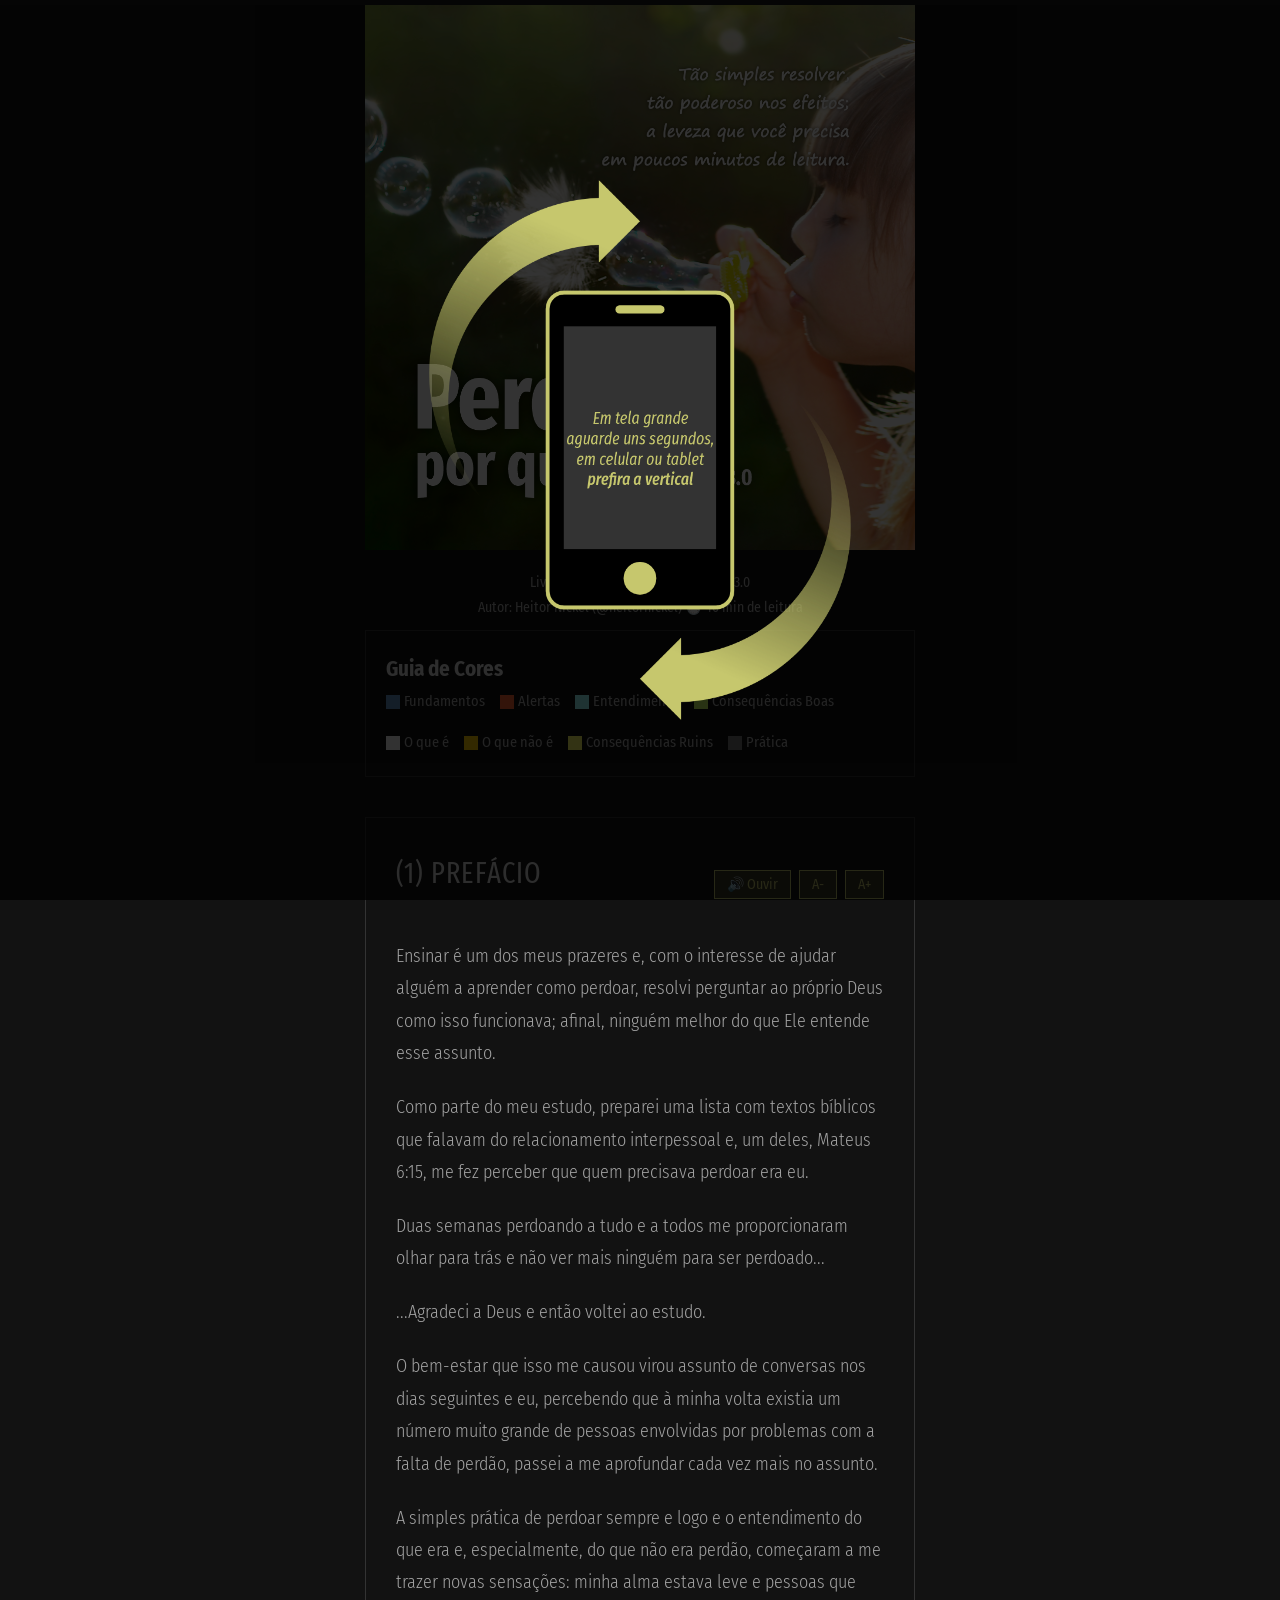
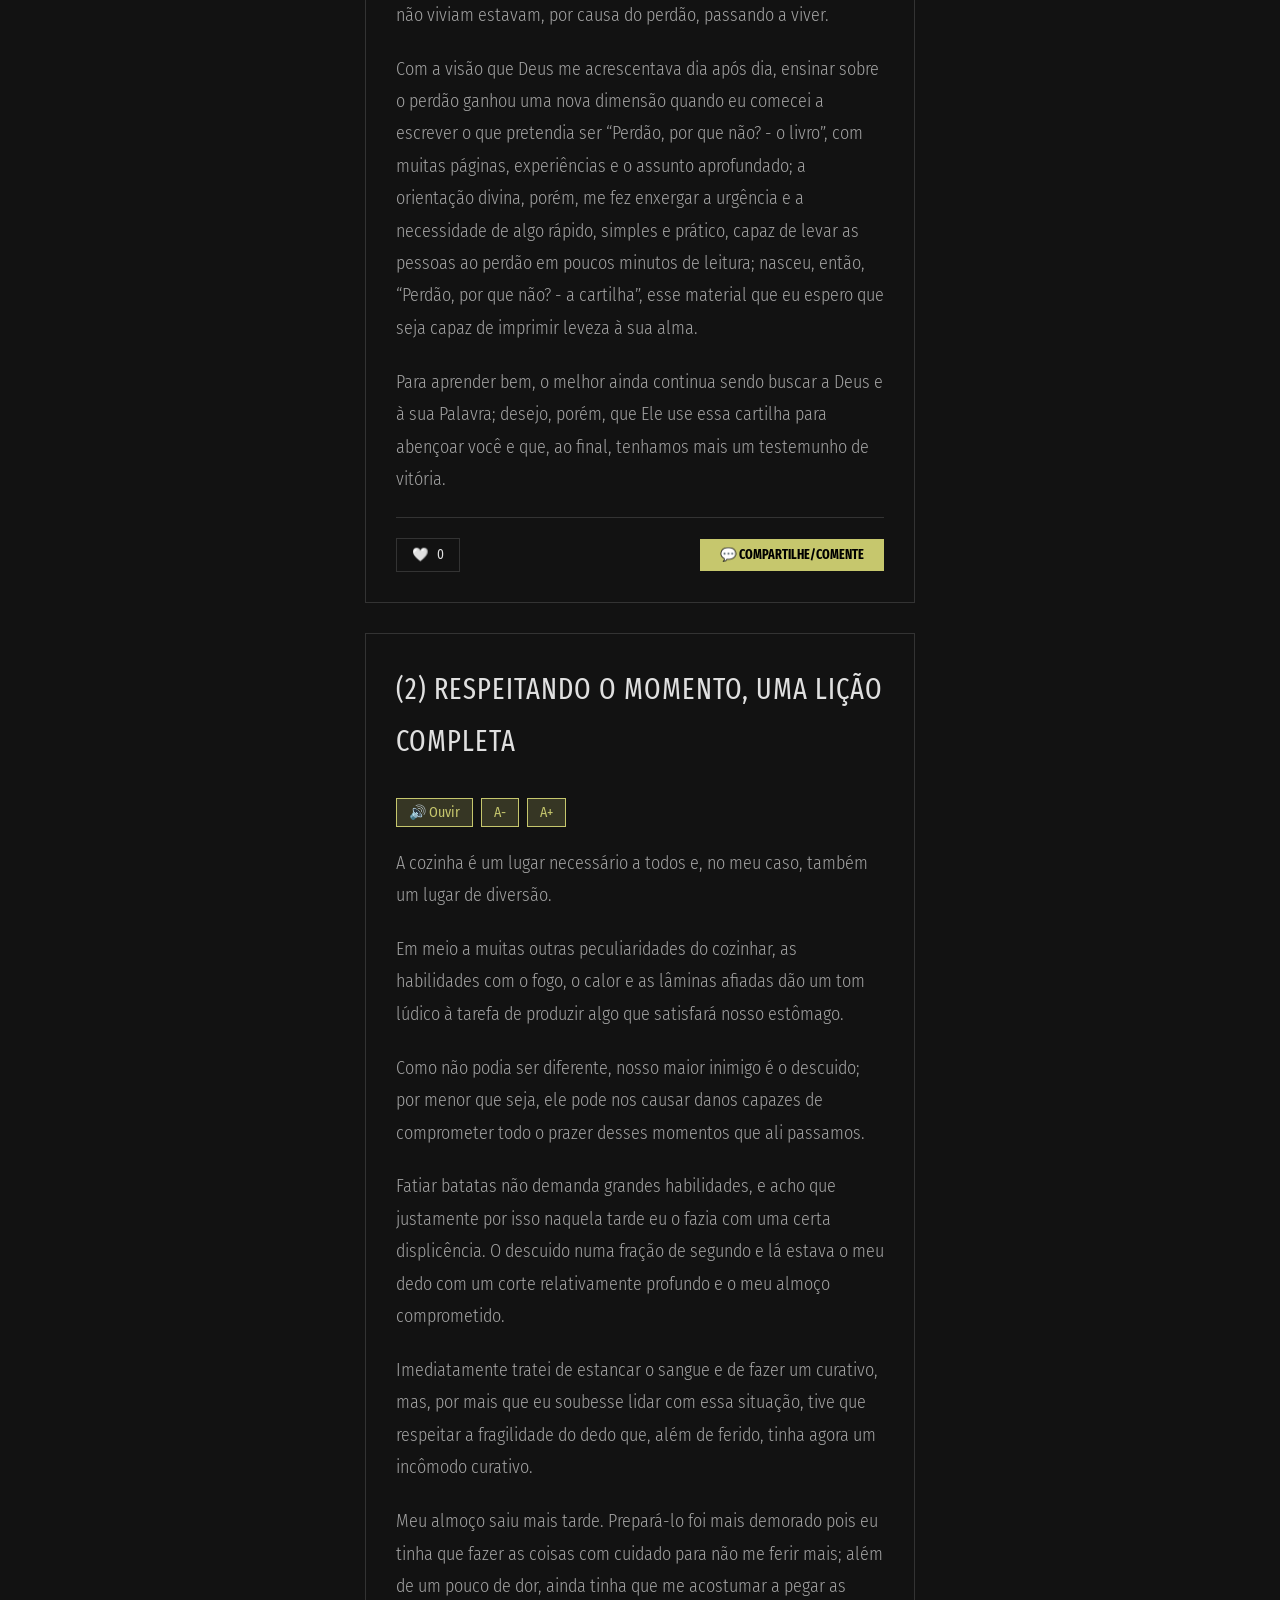
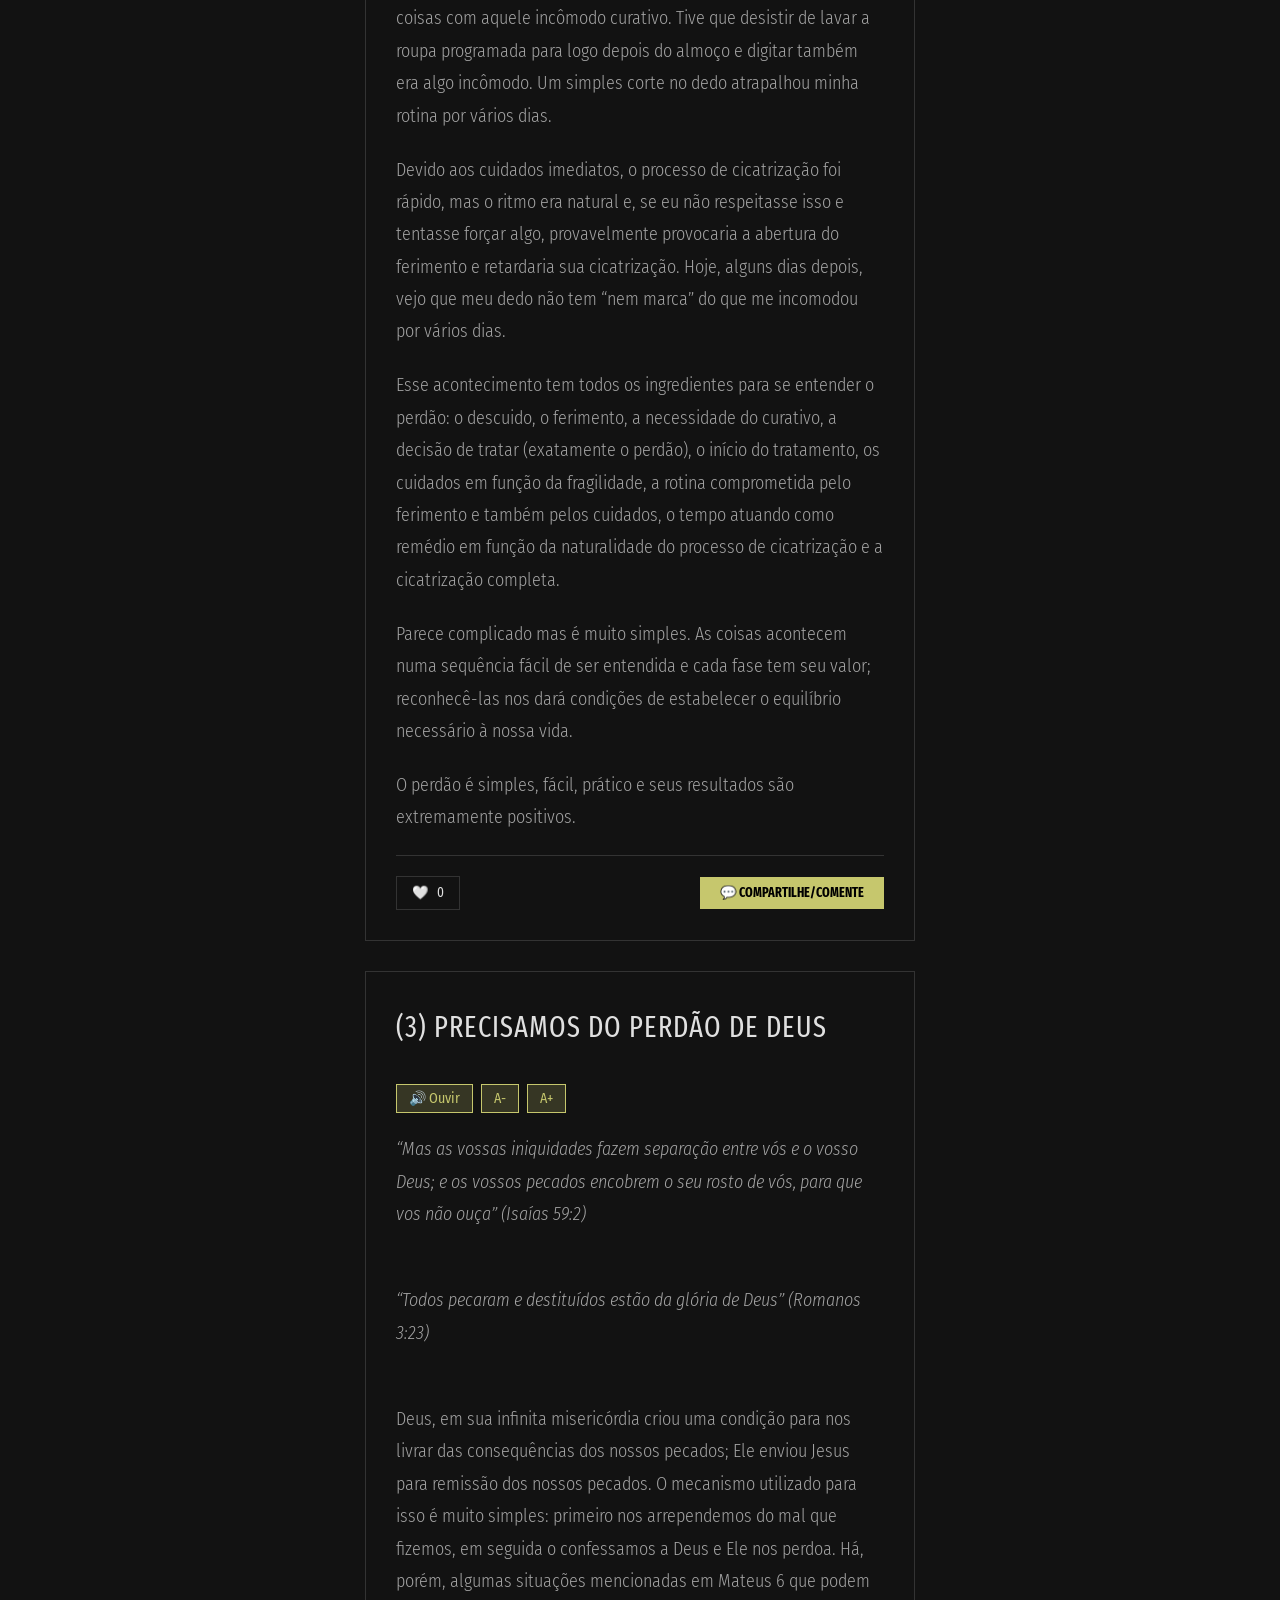
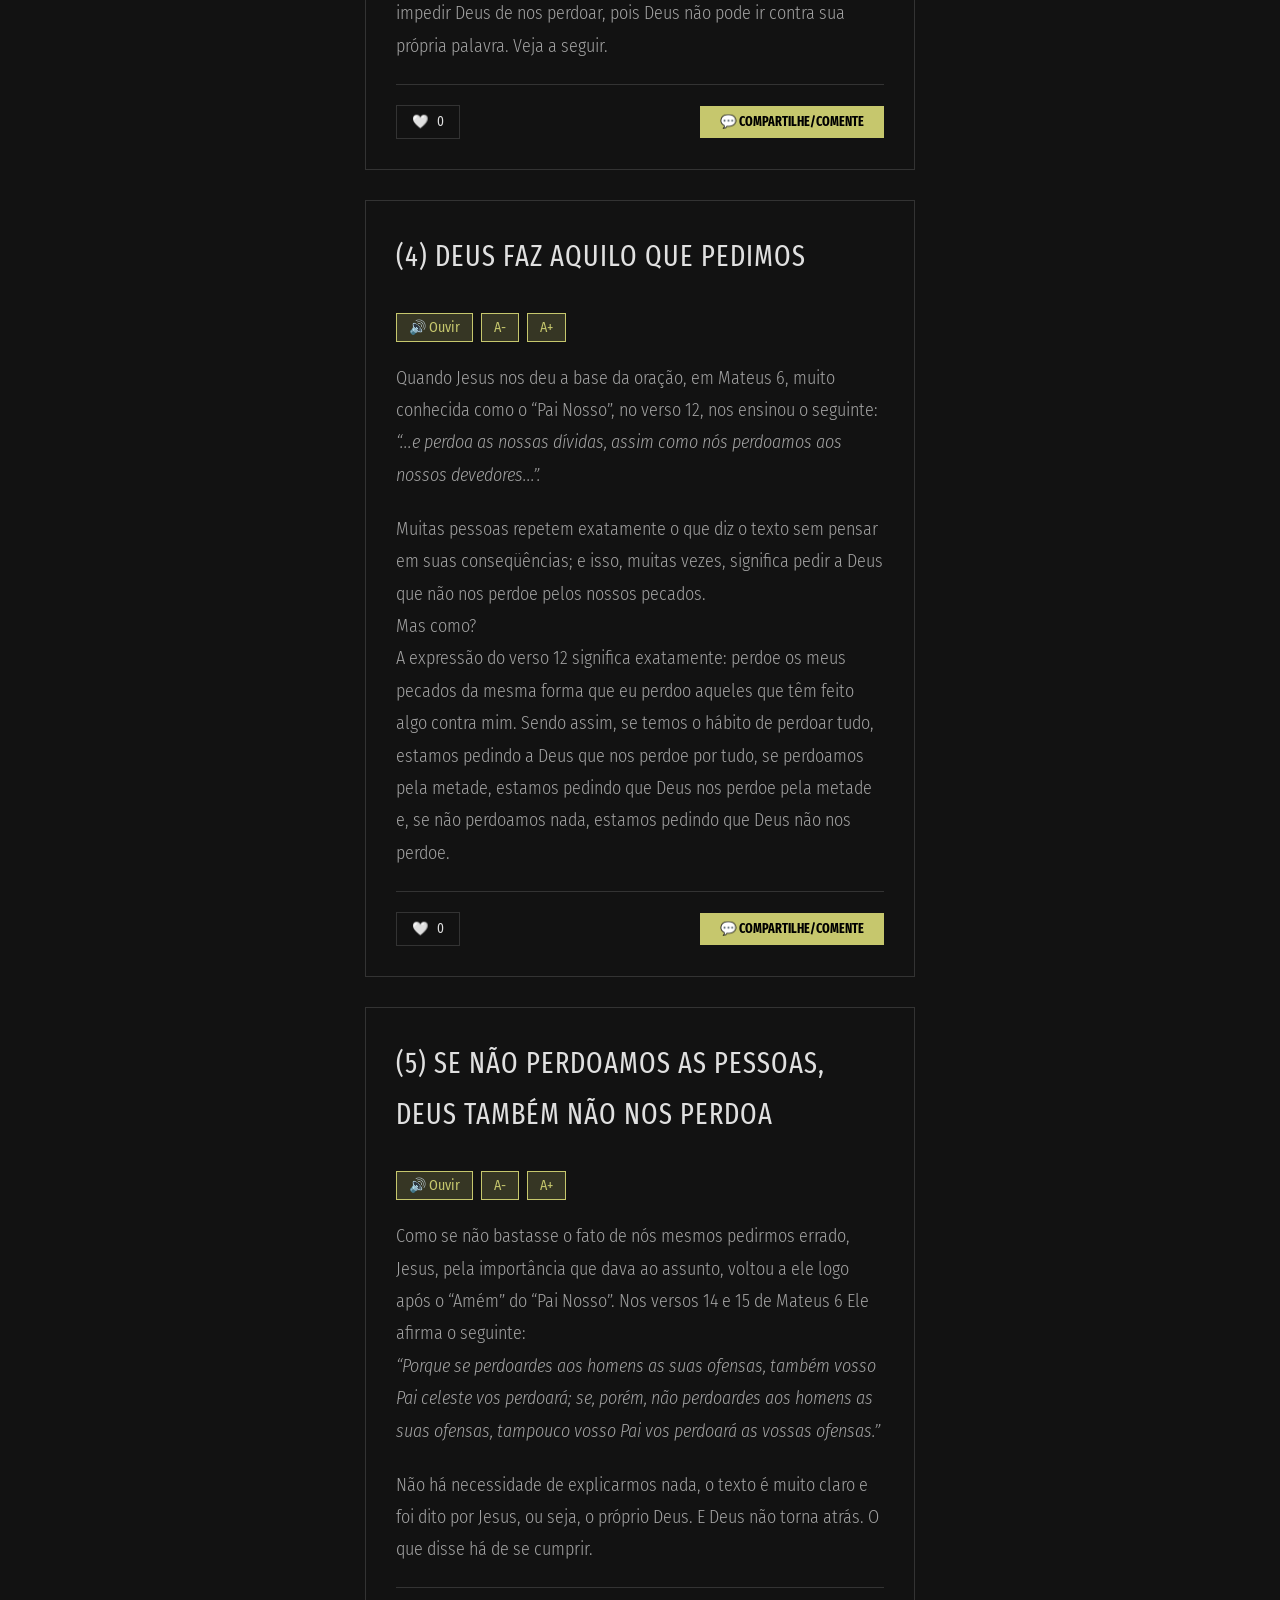
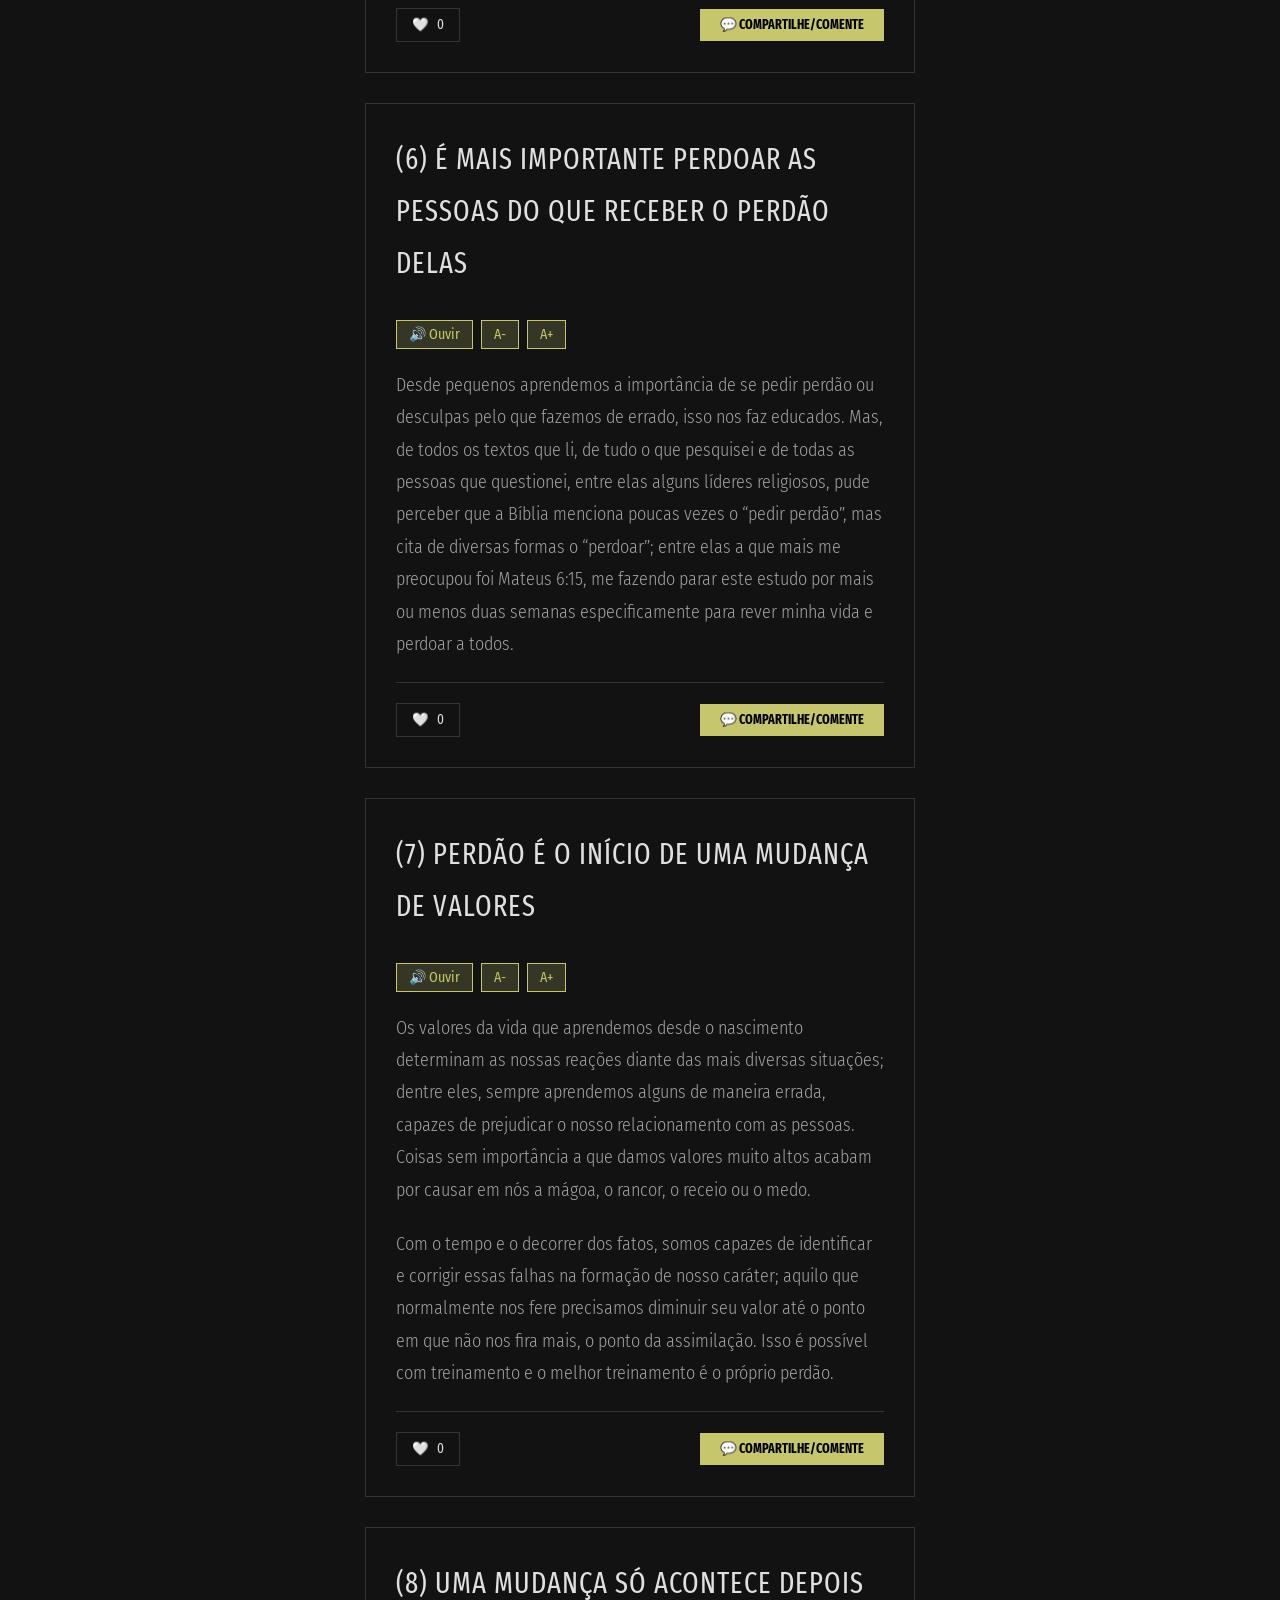
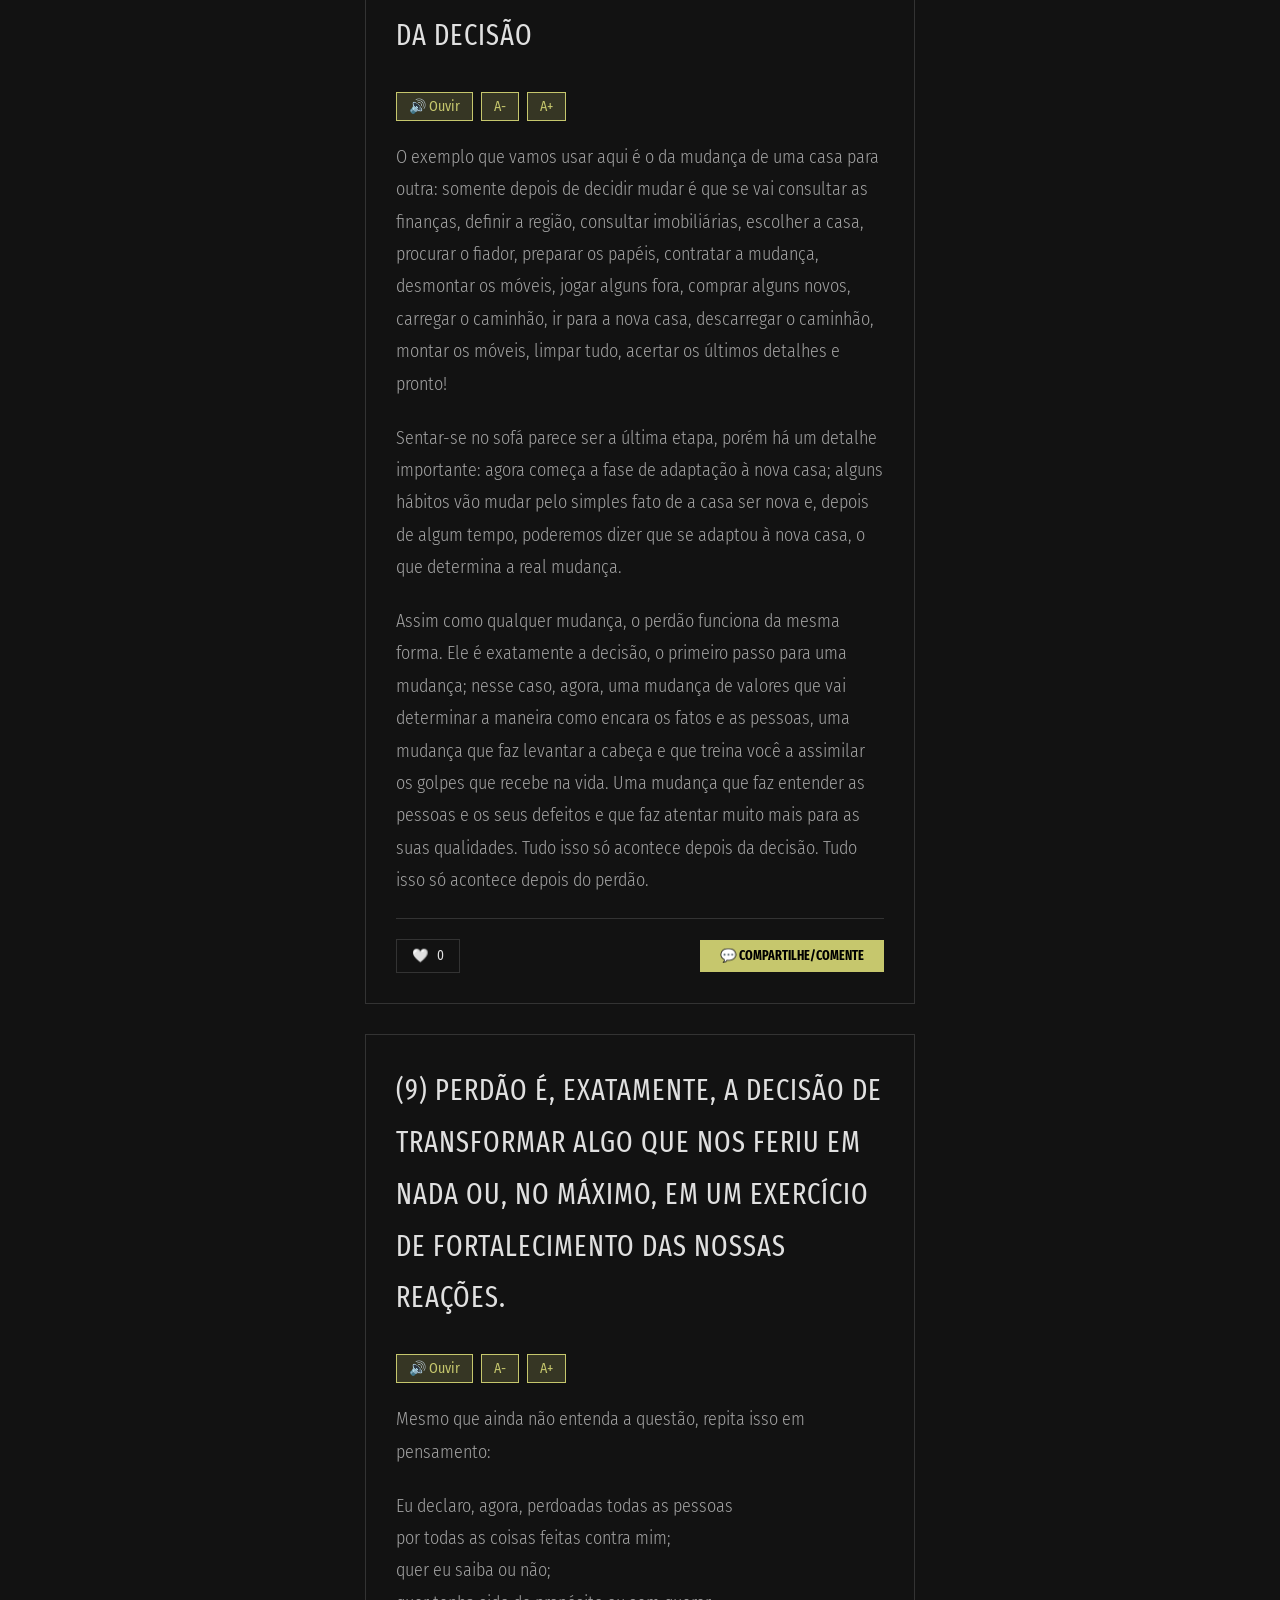
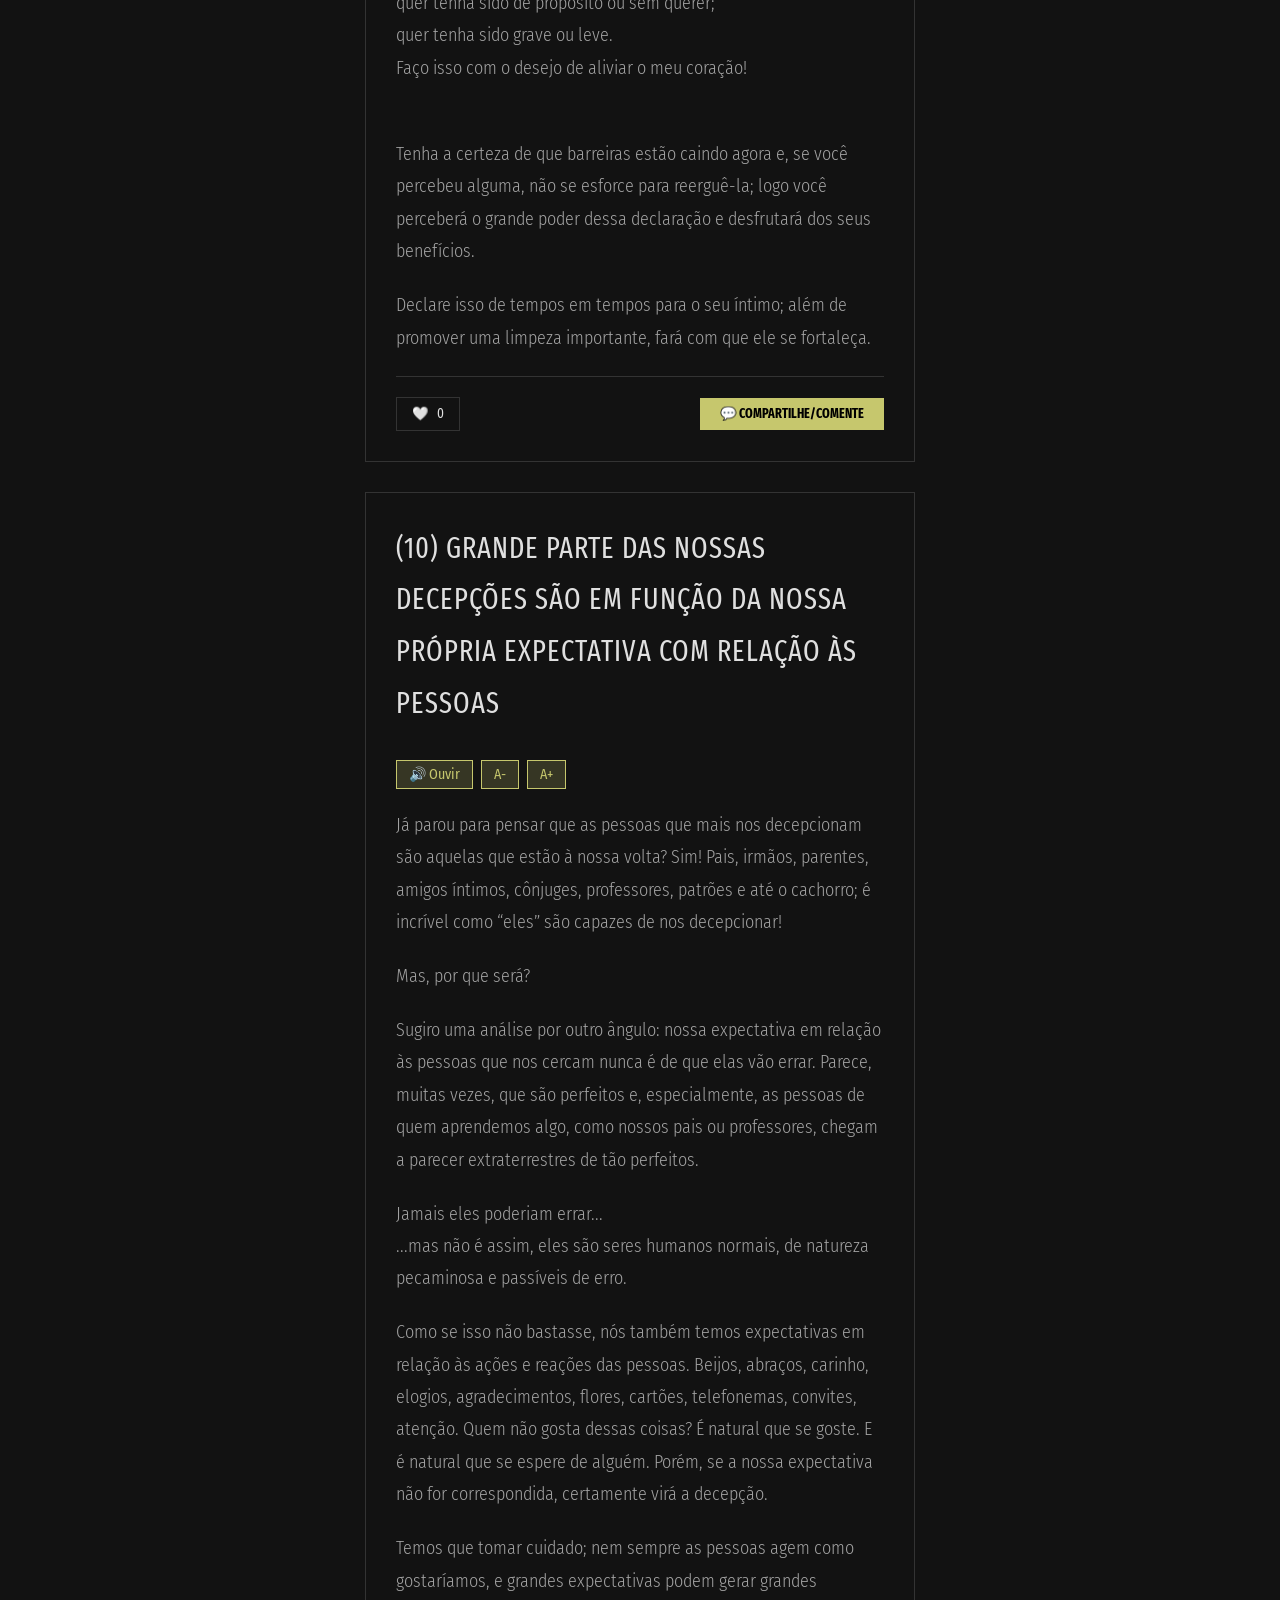
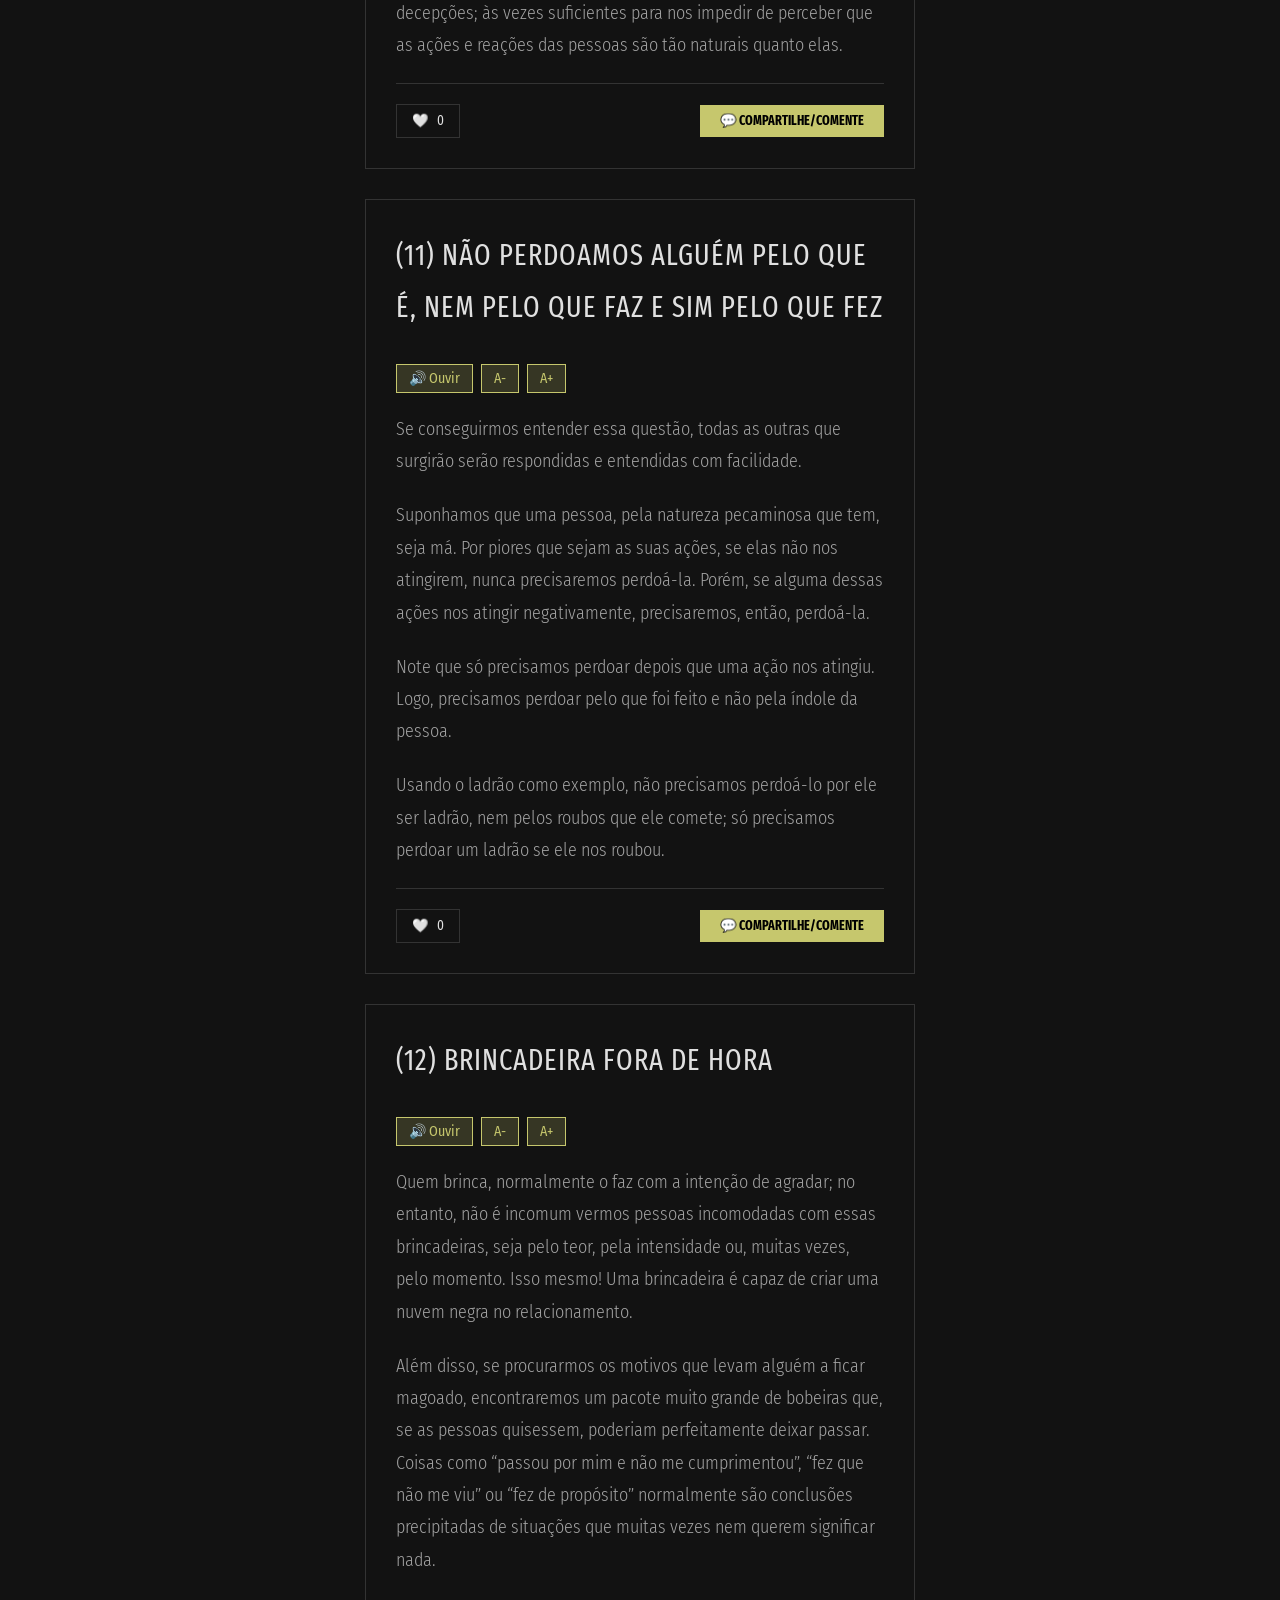
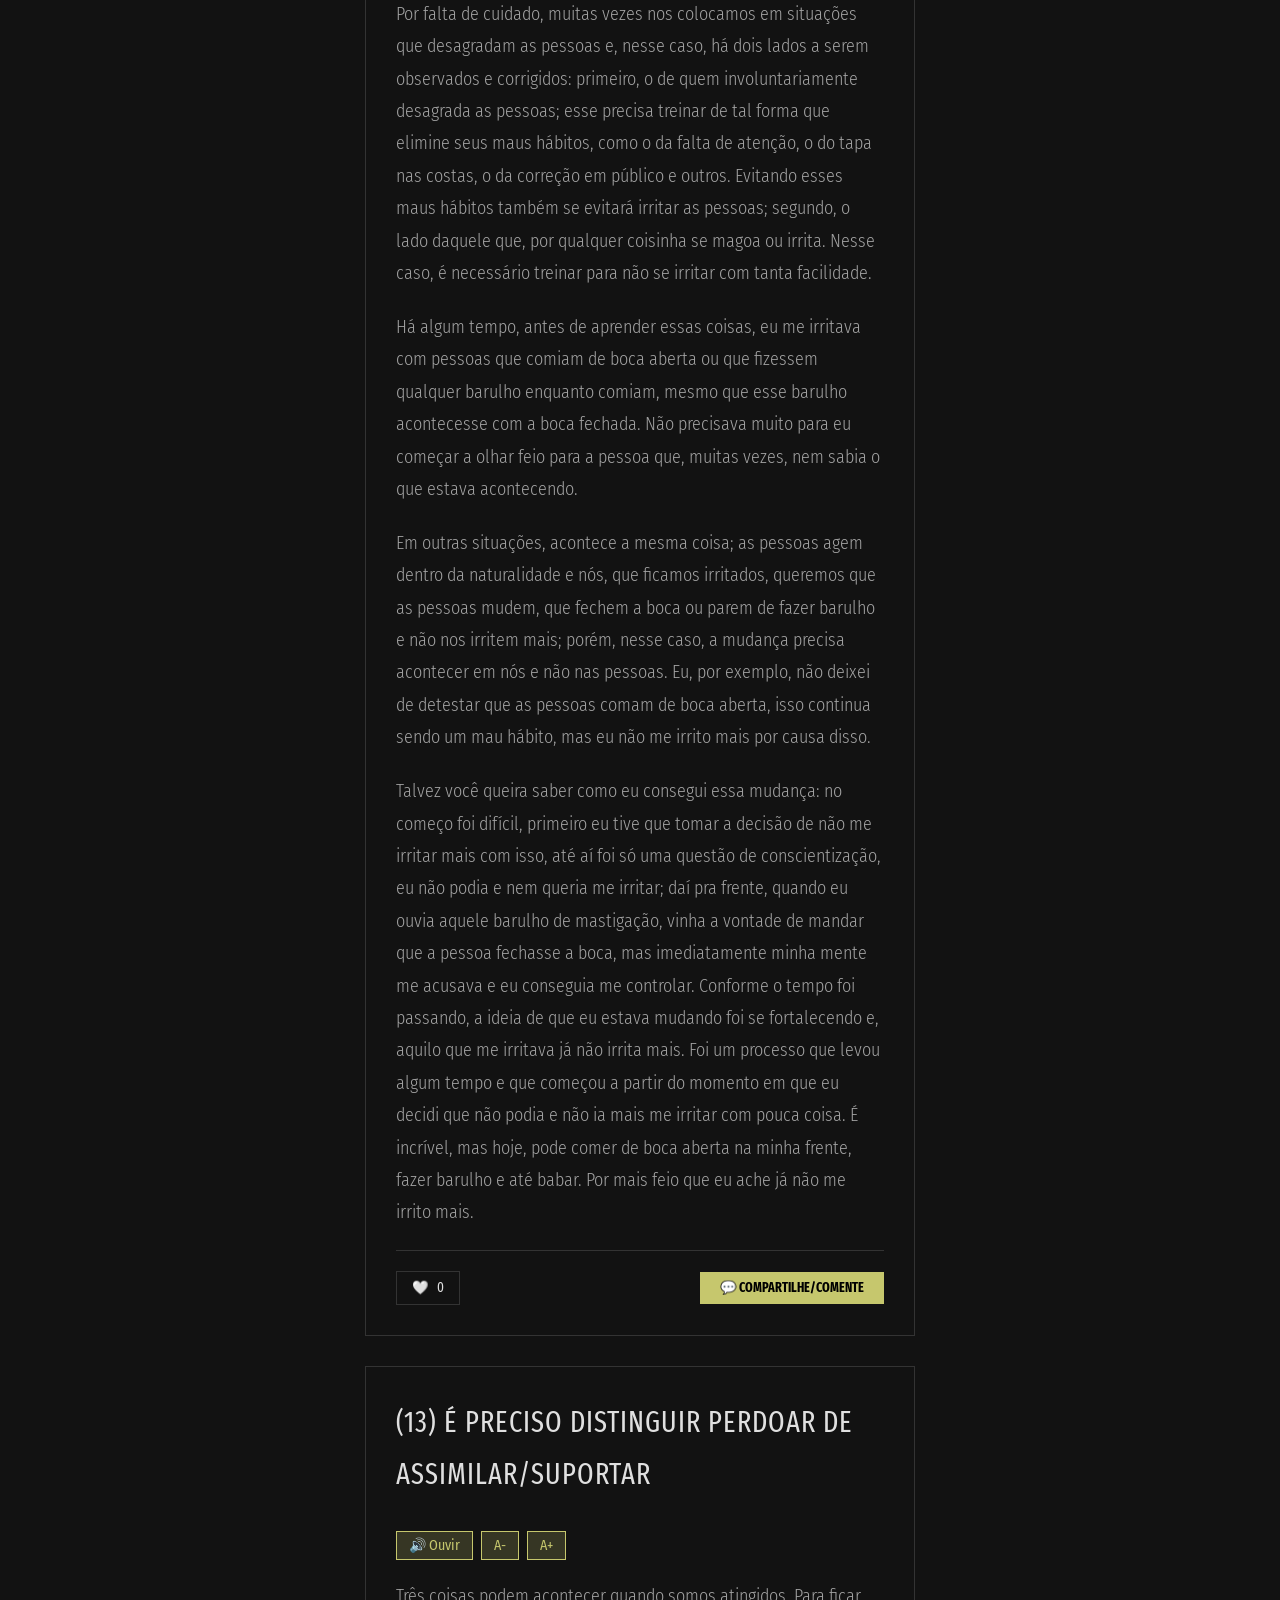
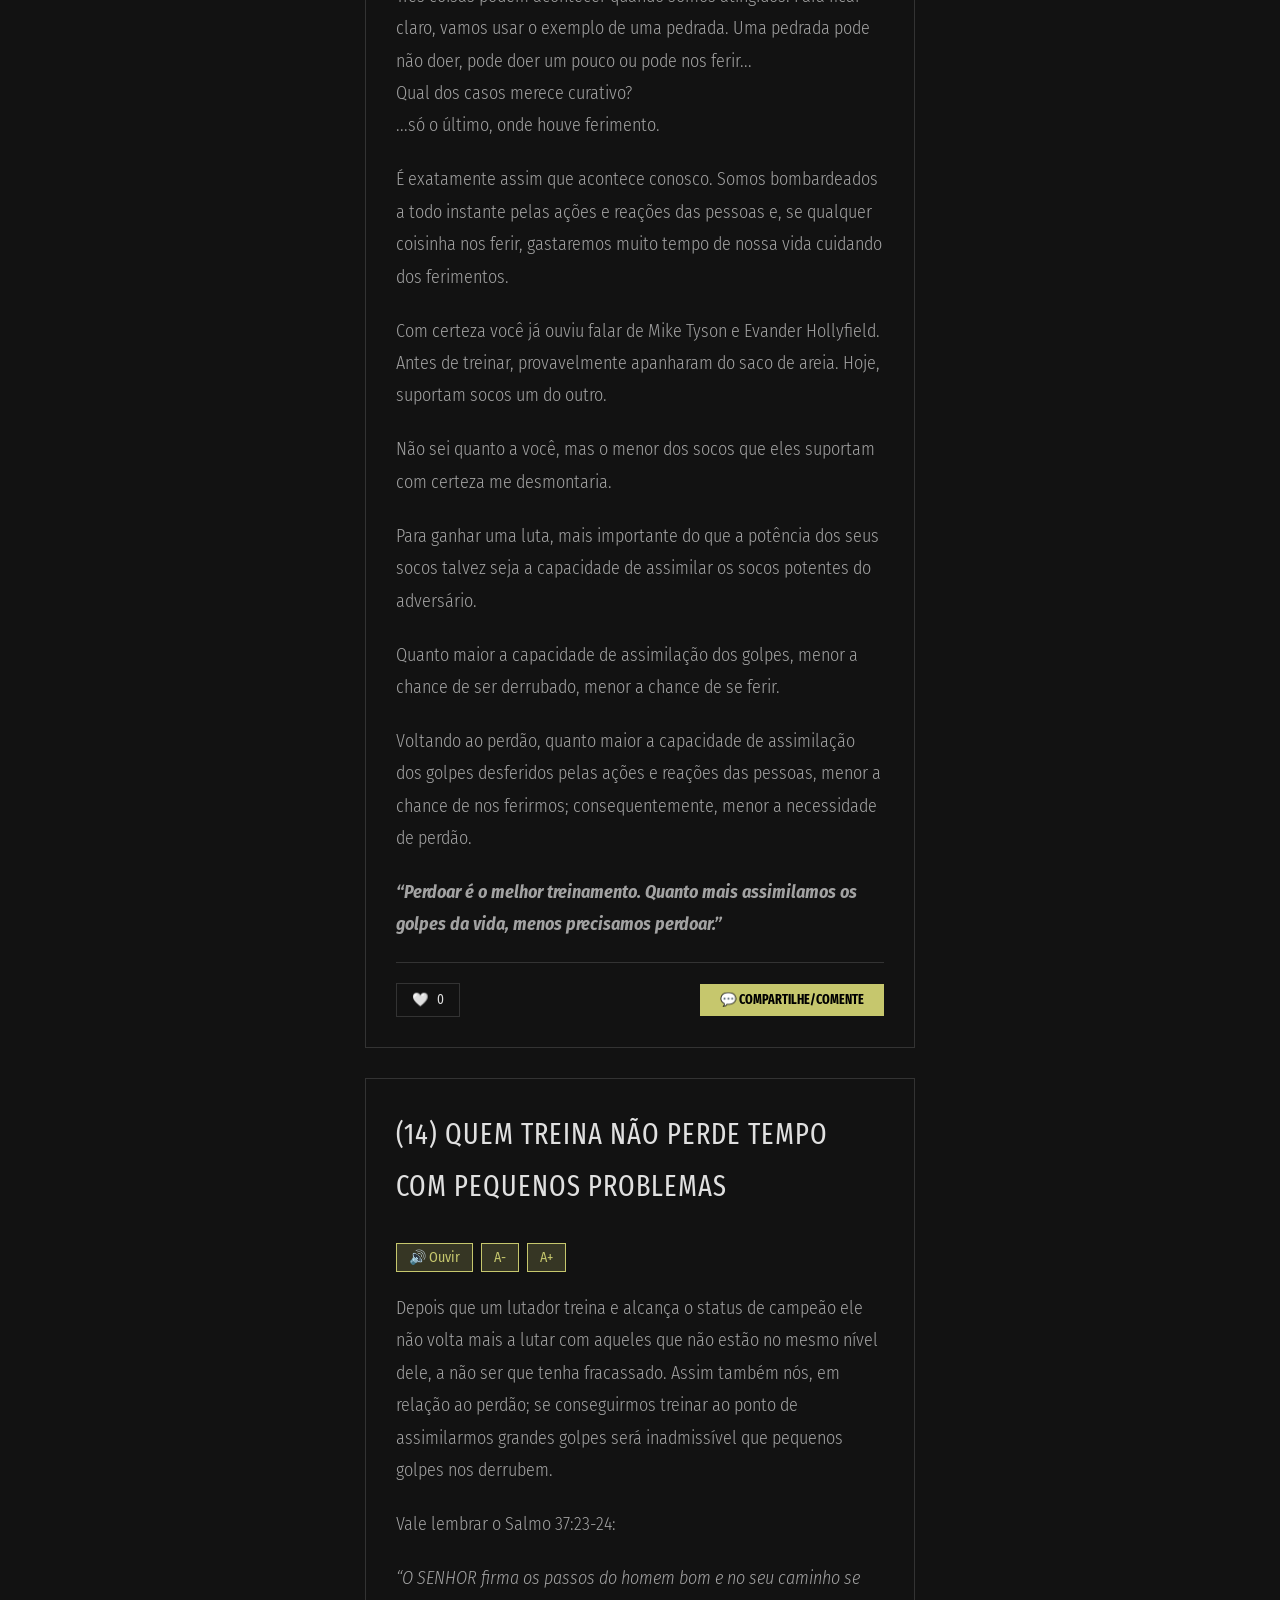
==== commit a235e387: "Add files via upload" ====
--- a/index.html
+++ b/index.html
@@ -17,14 +17,11 @@
     <!-- ============================================
          AVISO DE ORIENTAÇÃO (MOBILE LANDSCAPE)
          ============================================ -->
-    <div id="dfOrientationWarning" class="df-orientation-warning" role="alert" aria-live="polite">
-        <div>
-            <span class="df-orientation-warning__icon" aria-hidden="true">📱↕️</span>
-            <p class="df-orientation-warning__text">Visibilidade melhor na vertical</p>
-            <p class="df-orientation-warning__subtext">Gire seu dispositivo para aproveitar melhor a leitura</p>
-        </div>
+    <div class="orientation-warning" id="orientation-warning">
+        <img src="./assets/orientation-warning.png" alt="Gire seu dispositivo para o modo vertical" class="orientation-image">
     </div>
 
+    
     <!-- Barra de Progresso -->
     <div class="progress-container">
         <div class="progress-bar" id="progressBar"></div>
@@ -839,12 +836,13 @@
             </div>
             
             <!-- Formulário (visível por padrão) -->
-            <form class="df-form active" id="dfForm" novalidate>
-                <input type="text" class="df-form__input" placeholder="Seu nome" required>
-                <input type="email" class="df-form__input" placeholder="Seu email" required>
-                <textarea class="df-form__textarea" placeholder="Sua mensagem, dúvida ou testemunho" required></textarea>
-                <button type="submit" class="df-form__submit">Enviar</button>
-            </form>
+            <form class="df-form active" id="dfForm" action="https://formspree.io/f/xyknkqbj" method="POST">
+    <input type="text" name="nome" class="df-form__input" placeholder="Seu nome" required>
+    <input type="email" name="email" class="df-form__input" placeholder="Seu email" required>
+    <textarea name="mensagem" class="df-form__textarea" placeholder="Sua mensagem, dúvida ou testemunho" required></textarea>
+    <button type="submit" class="df-form__submit">Enviar</button>
+</form>
+            
             
             <!-- View GitHub (oculta por padrão) -->
             <div class="df-github-view" id="dfGithubView">
@@ -882,12 +880,13 @@
             
             <!-- DD: Voltar à leitura -->
             <button class="df-close-cta" id="dfCloseModal">
-                <p>Clique aqui para <strong>voltar à leitura</strong></p>
+                Clique aqui para <strong>voltar à leitura</strong>
             </button>
             
         </div>
     </div>
 
-    <script src="js/main.js"></script>
+
+    <script src="./js/main.js"></script>
 </body>
 </html>
--- a/css/style.css
+++ b/css/style.css
@@ -291,81 +291,46 @@
 /* ============================================
    AVISO DE ORIENTAÇÃO (MOBILE LANDSCAPE)
    ============================================ */
-.df-orientation-warning {
-    display: none;
-    position: fixed;
-    inset: 0;
-    background: rgba(18, 18, 18, 0.98);
-    z-index: 9999;
-    align-items: center;
-    justify-content: center;
-    text-align: center;
-    padding: 2rem;
-    opacity: 0;
-    transition: opacity 0.4s ease;
-}
-
-/* Ativa apenas se JS permitir E estiver em landscape mobile */
-@media (orientation: landscape) and (max-width: 768px) {
-    .df-orientation-warning.df-active {
-        display: flex;
-        opacity: 1;
-        animation: dfFadeIn 0.3s ease;
-    }
-}
-
-/* Força esconder após 7s (ignora @media e destrava navegação) */
-.df-orientation-warning.df-hidden {
-    display: none !important;
-    opacity: 0;
-    animation: none;
-}
-
-.df-orientation-warning__icon {
-    font-size: 3rem;
-    margin-bottom: 1rem;
-    display: block;
-    color: var(--cor-destaque);
-}
-.df-orientation-warning__text {
-    font-family: var(--fonte-titulo);
-    font-size: 1.3rem;
-    color: var(--texto-destaque);
-    text-transform: uppercase;
-    letter-spacing: 1px;
-    margin-bottom: 0.5rem;
-}
-.df-orientation-warning__subtext {
-    font-family: var(--fonte-corpo);
-    font-size: 0.95rem;
-    color: var(--texto-secundario);
-    font-weight: 300;
-}
-
-body.df-locked {
-    overflow: hidden;
-    touch-action: none;
-}
-
-@keyframes dfFadeIn {
-    from { opacity: 0; }
-    to { opacity: 1; }
-}
-
-body.df-locked {
-    overflow: hidden;
-    touch-action: none;
-}
-
-@keyframes dfFadeIn {
-    from { opacity: 0; }
-    to { opacity: 1; }
-}
-
-/* ============================================
-   MODAL DF- (ESTRUTURA LIMPA - BEM SIMPLIFICADO)
-   Prefixo: df- (Div Flutuante)
-   ============================================ */
+/* === AVISO DE ORIENTAÇÃO (FADE-OUT COMPLETO) === */
+        .orientation-warning {
+            display: none;
+            position: fixed;
+            top: 0;
+            left: 0;
+            width: 100%;
+            height: 100%;
+            background-color: rgba(0,0,0,0.8);
+            z-index: 9999;
+            align-items: center;
+            justify-content: center;
+            text-align: center;
+            padding: 20px;
+            opacity: 1;
+            transition: opacity 0.5s ease-in-out;
+        }
+
+        .orientation-warning.active {
+            display: flex;
+            opacity: 1;
+        }
+
+        .orientation-warning.fade-out {
+            opacity: 0;
+            pointer-events: none;
+        }
+
+        .orientation-image {
+            max-width: 100%;
+            max-height: 70%;
+            width: auto;
+            height: auto;
+        }
+
+        /* === MEDIA QUERIES RESPONSIVAS === */
+        @media (orientation: landscape) {            
+            .container { padding: 0; }
+        }
+
 
 /* ============================================
    MODAL DF- (FLUIDO E PROPORCIONAL)
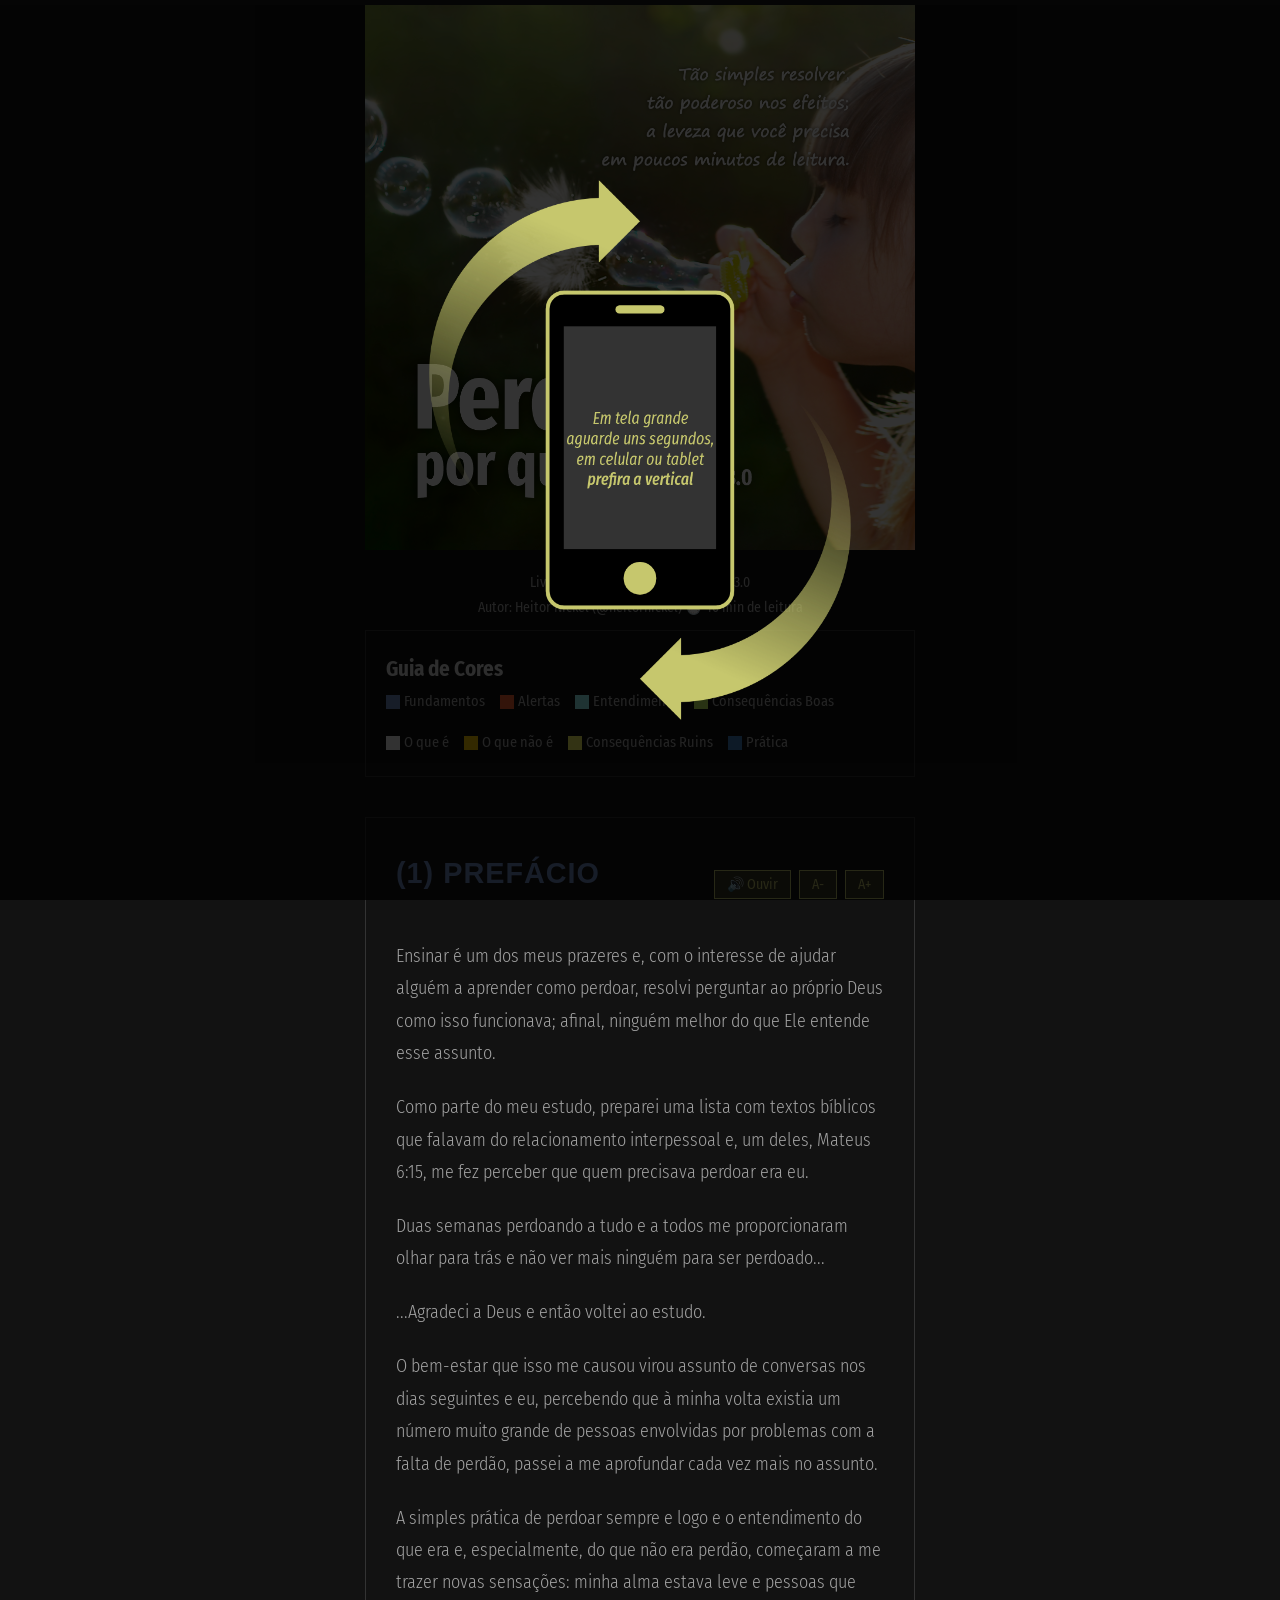
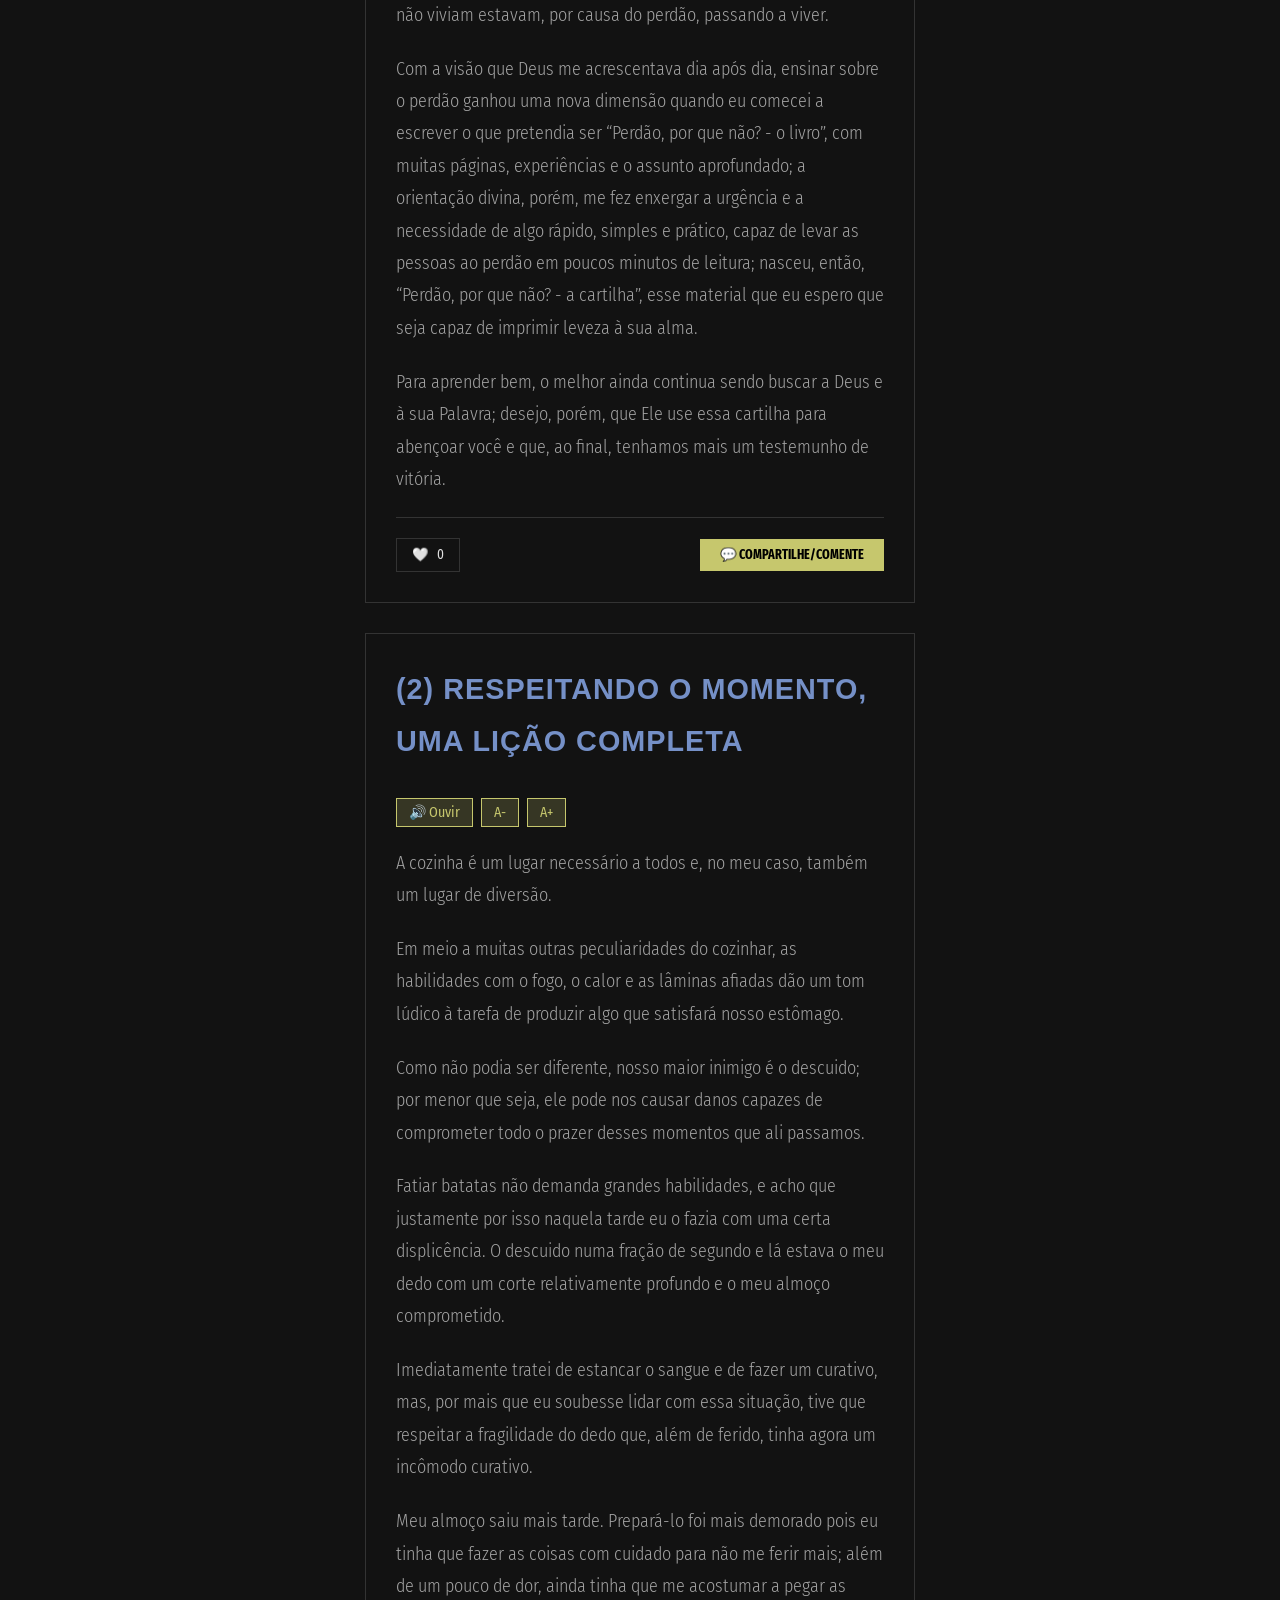
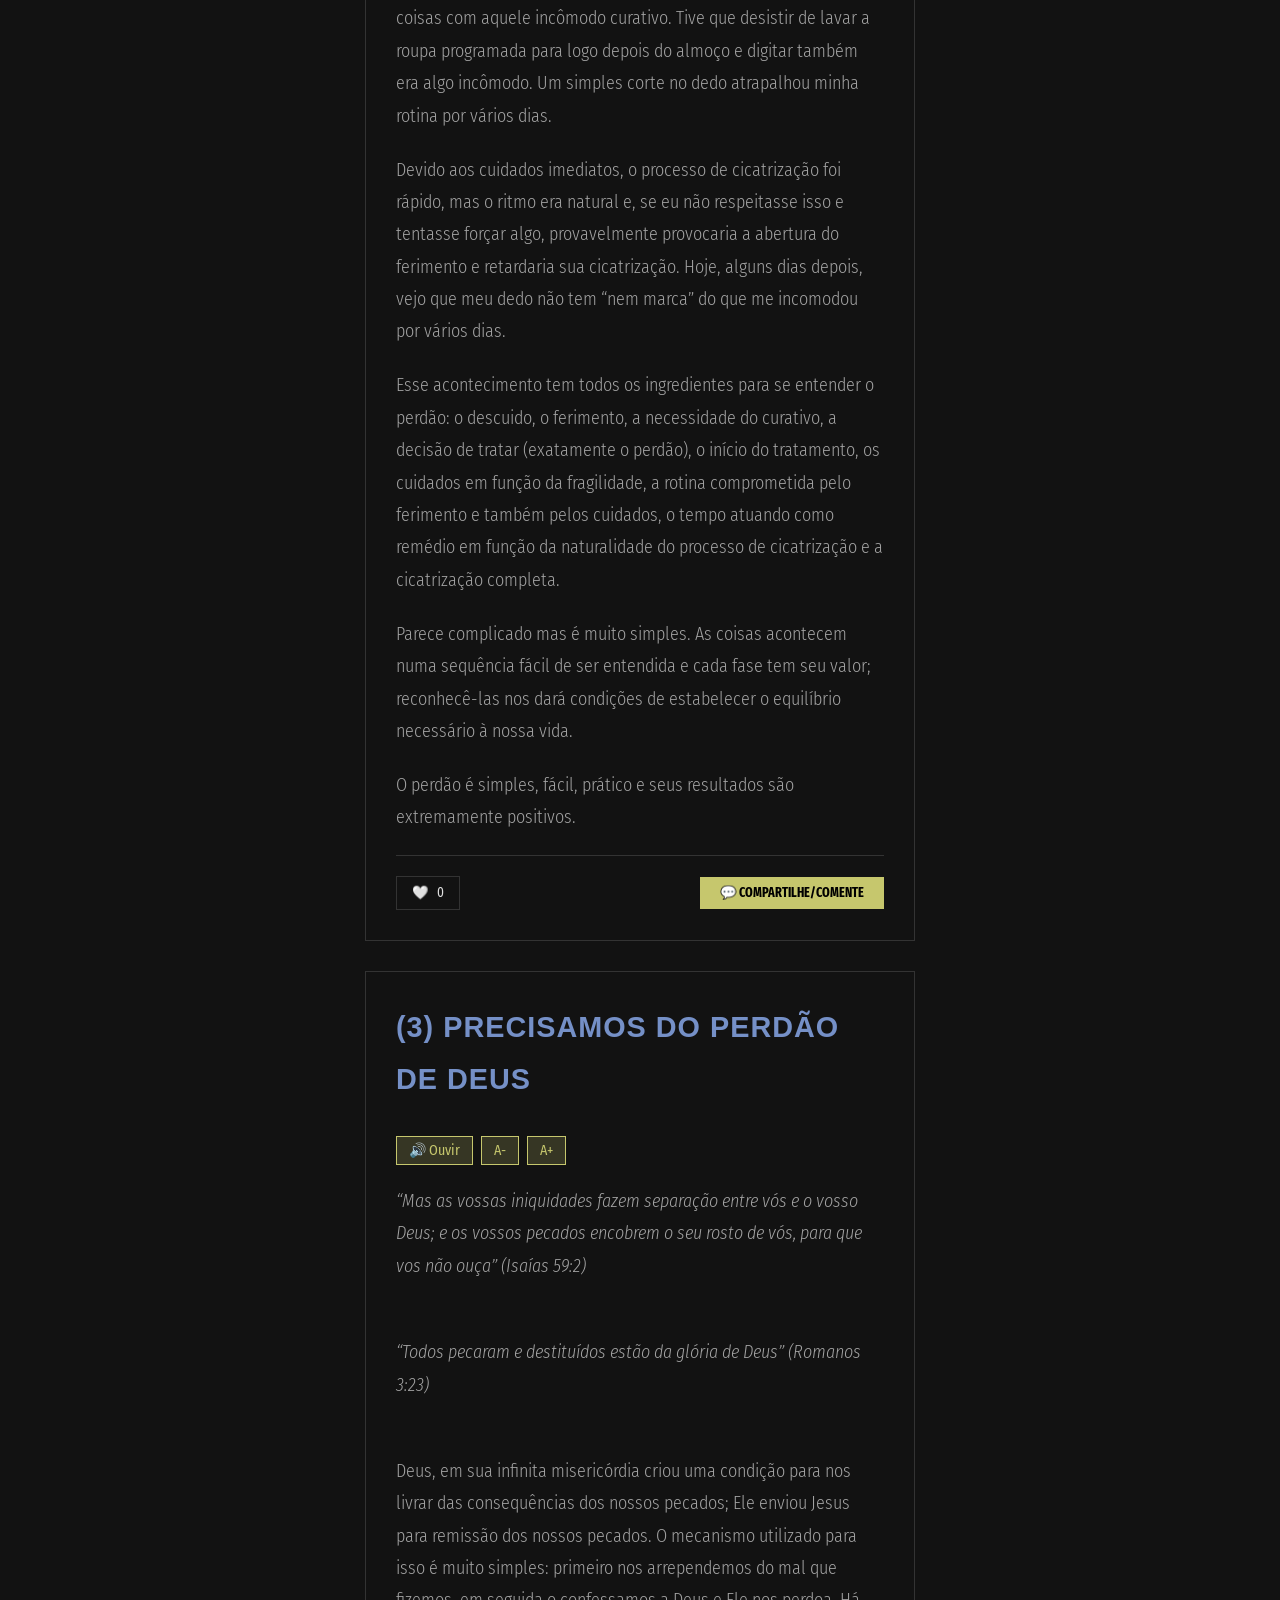
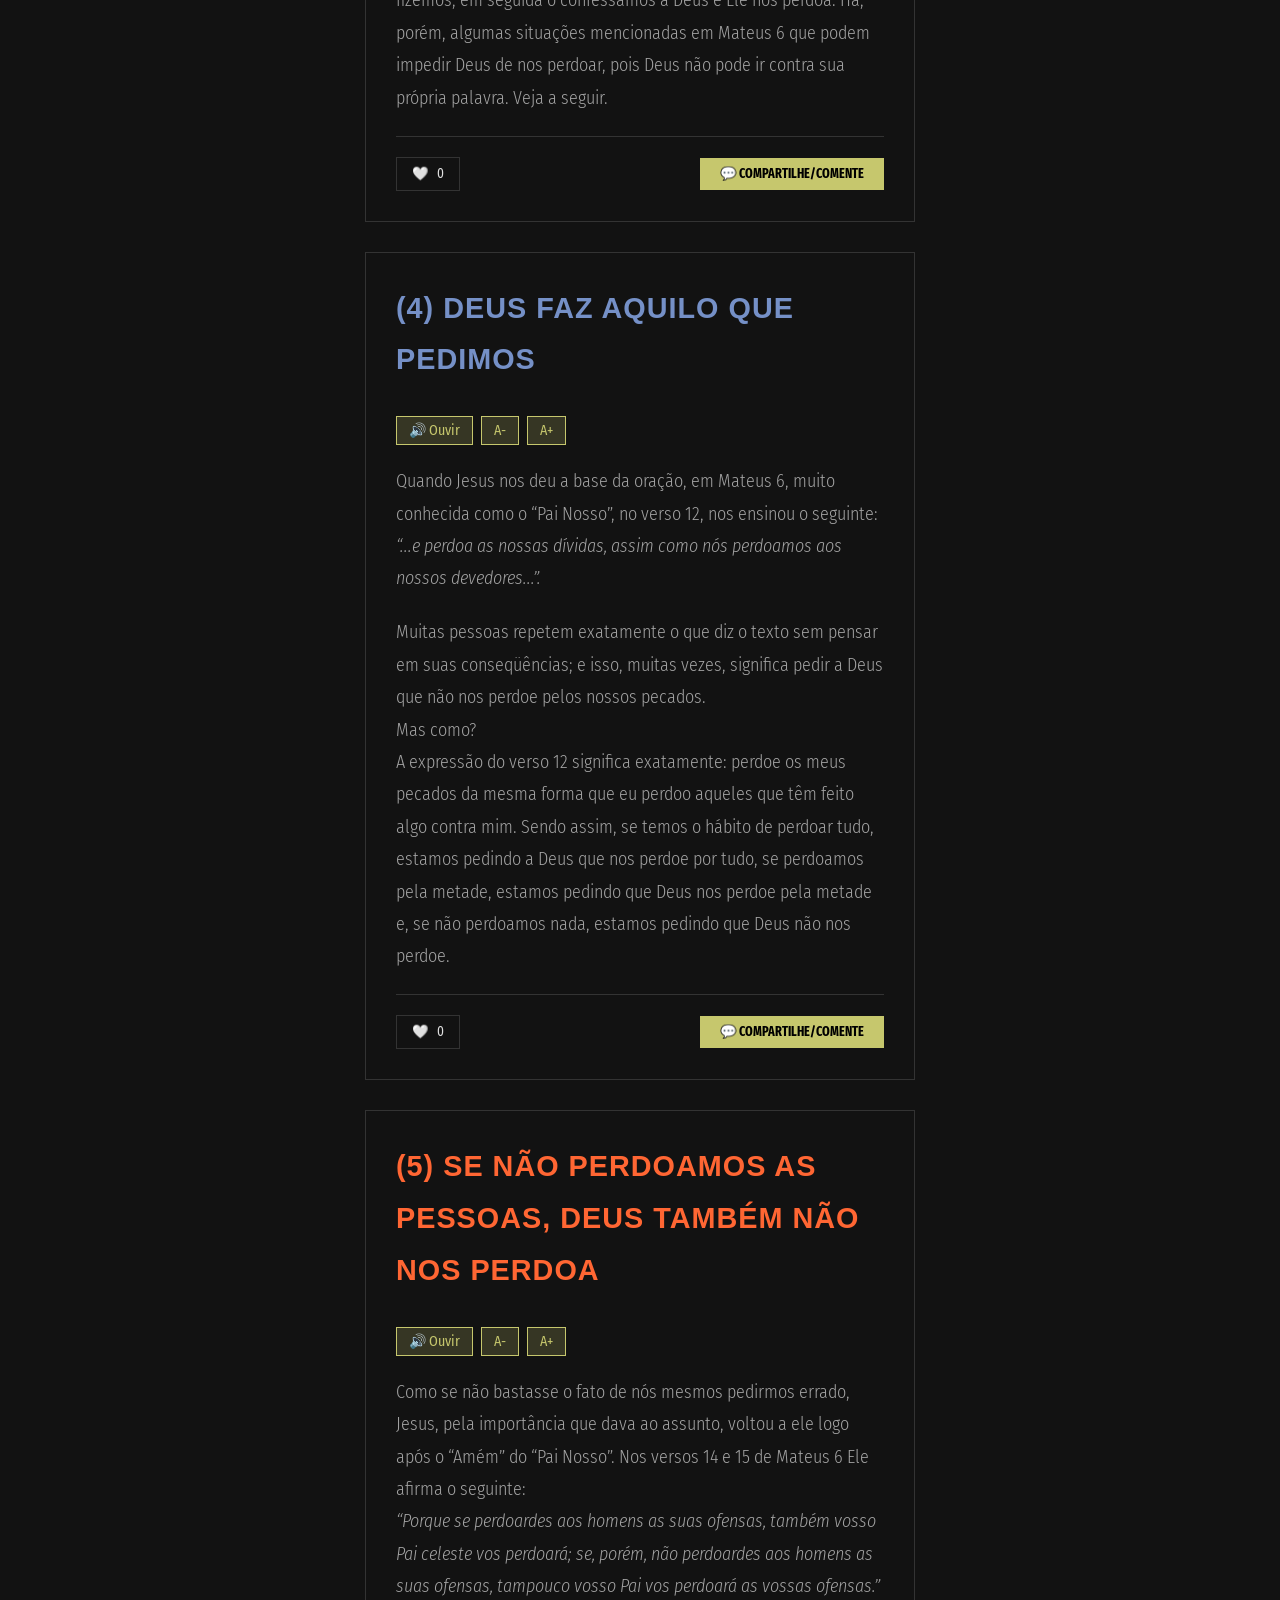
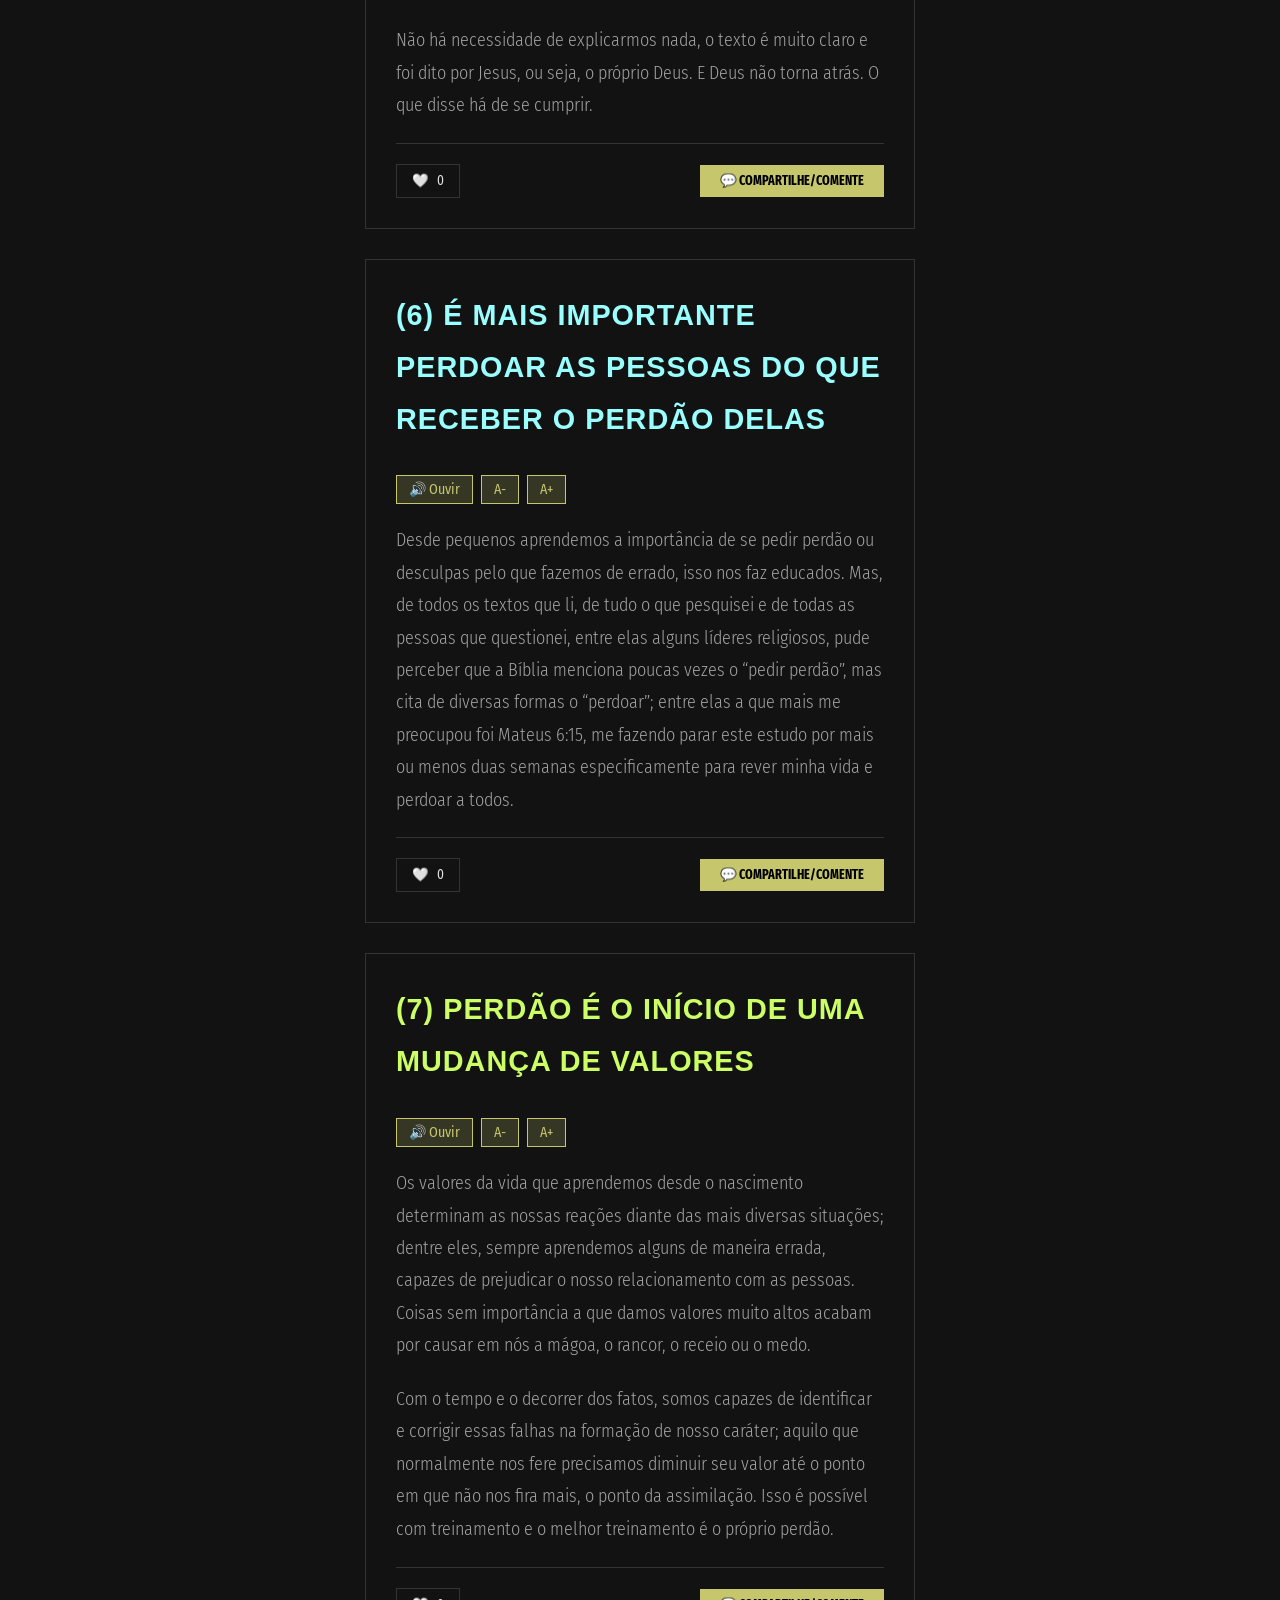
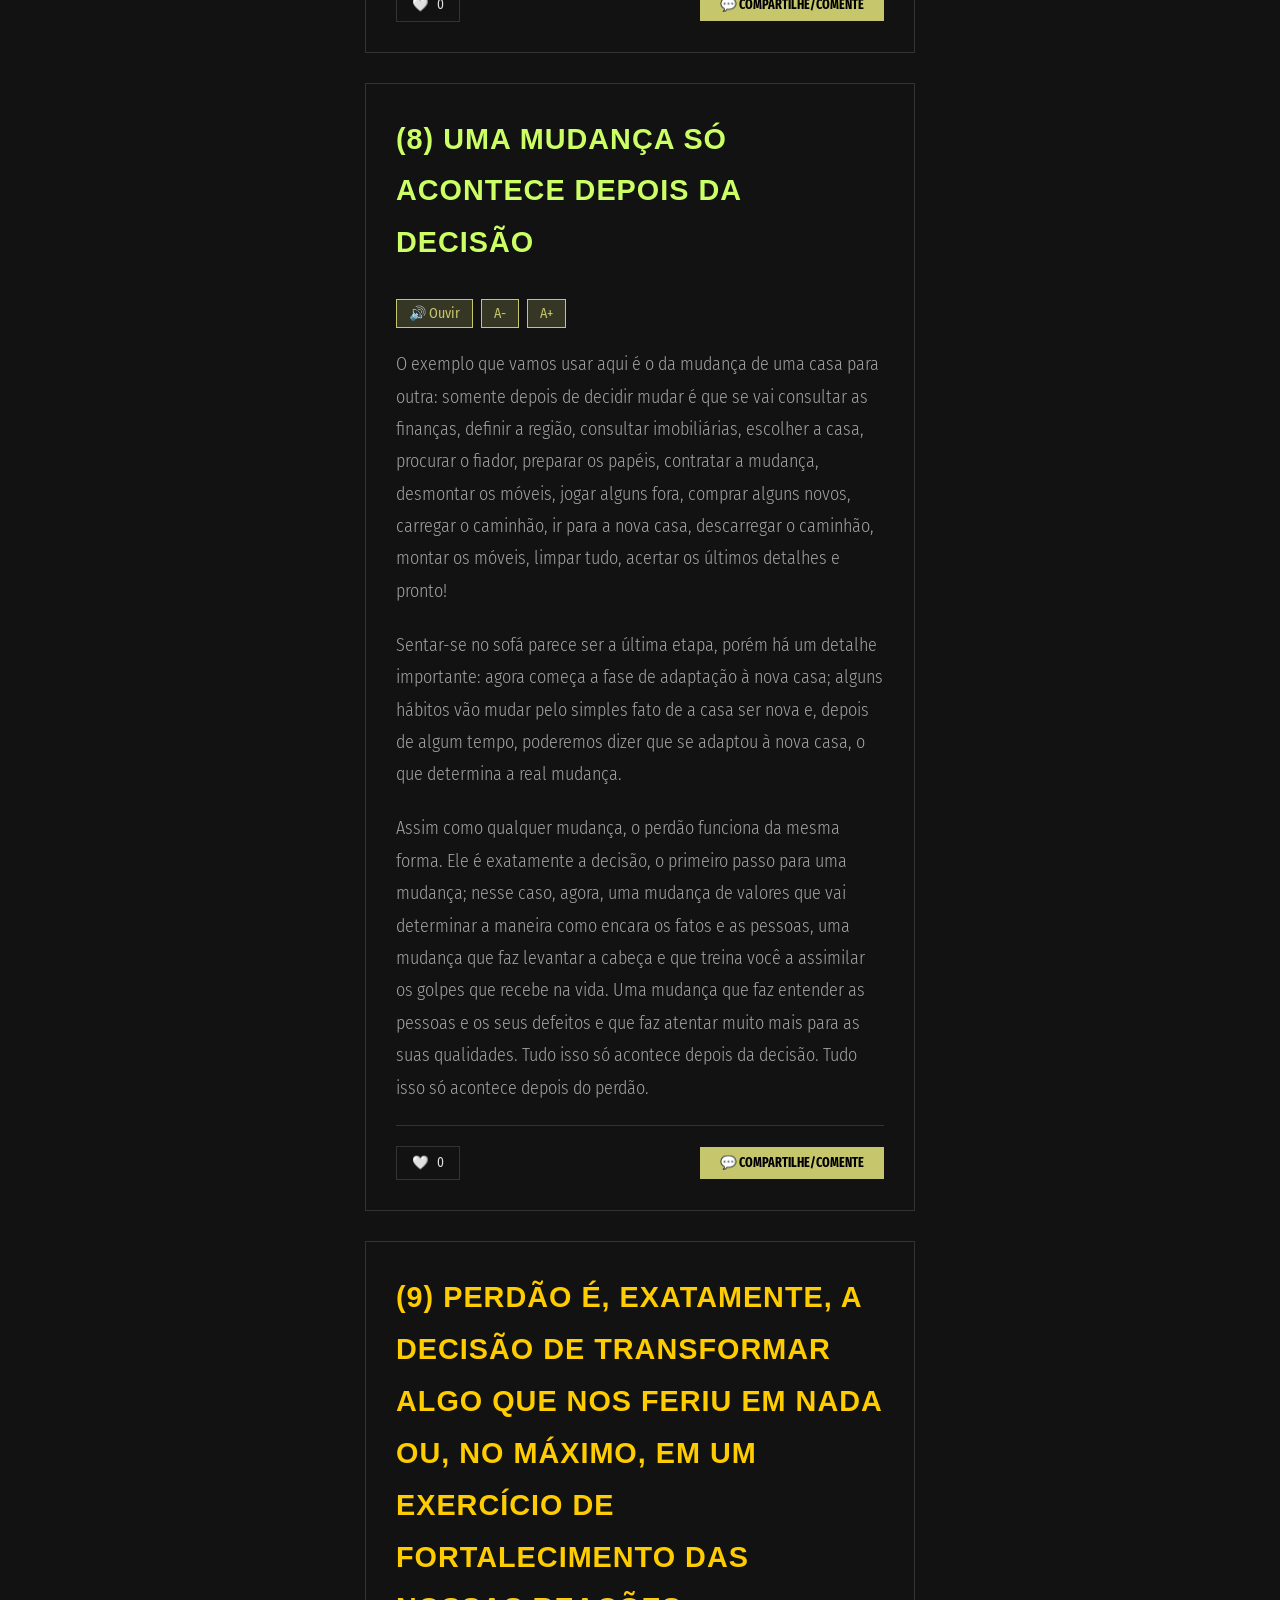
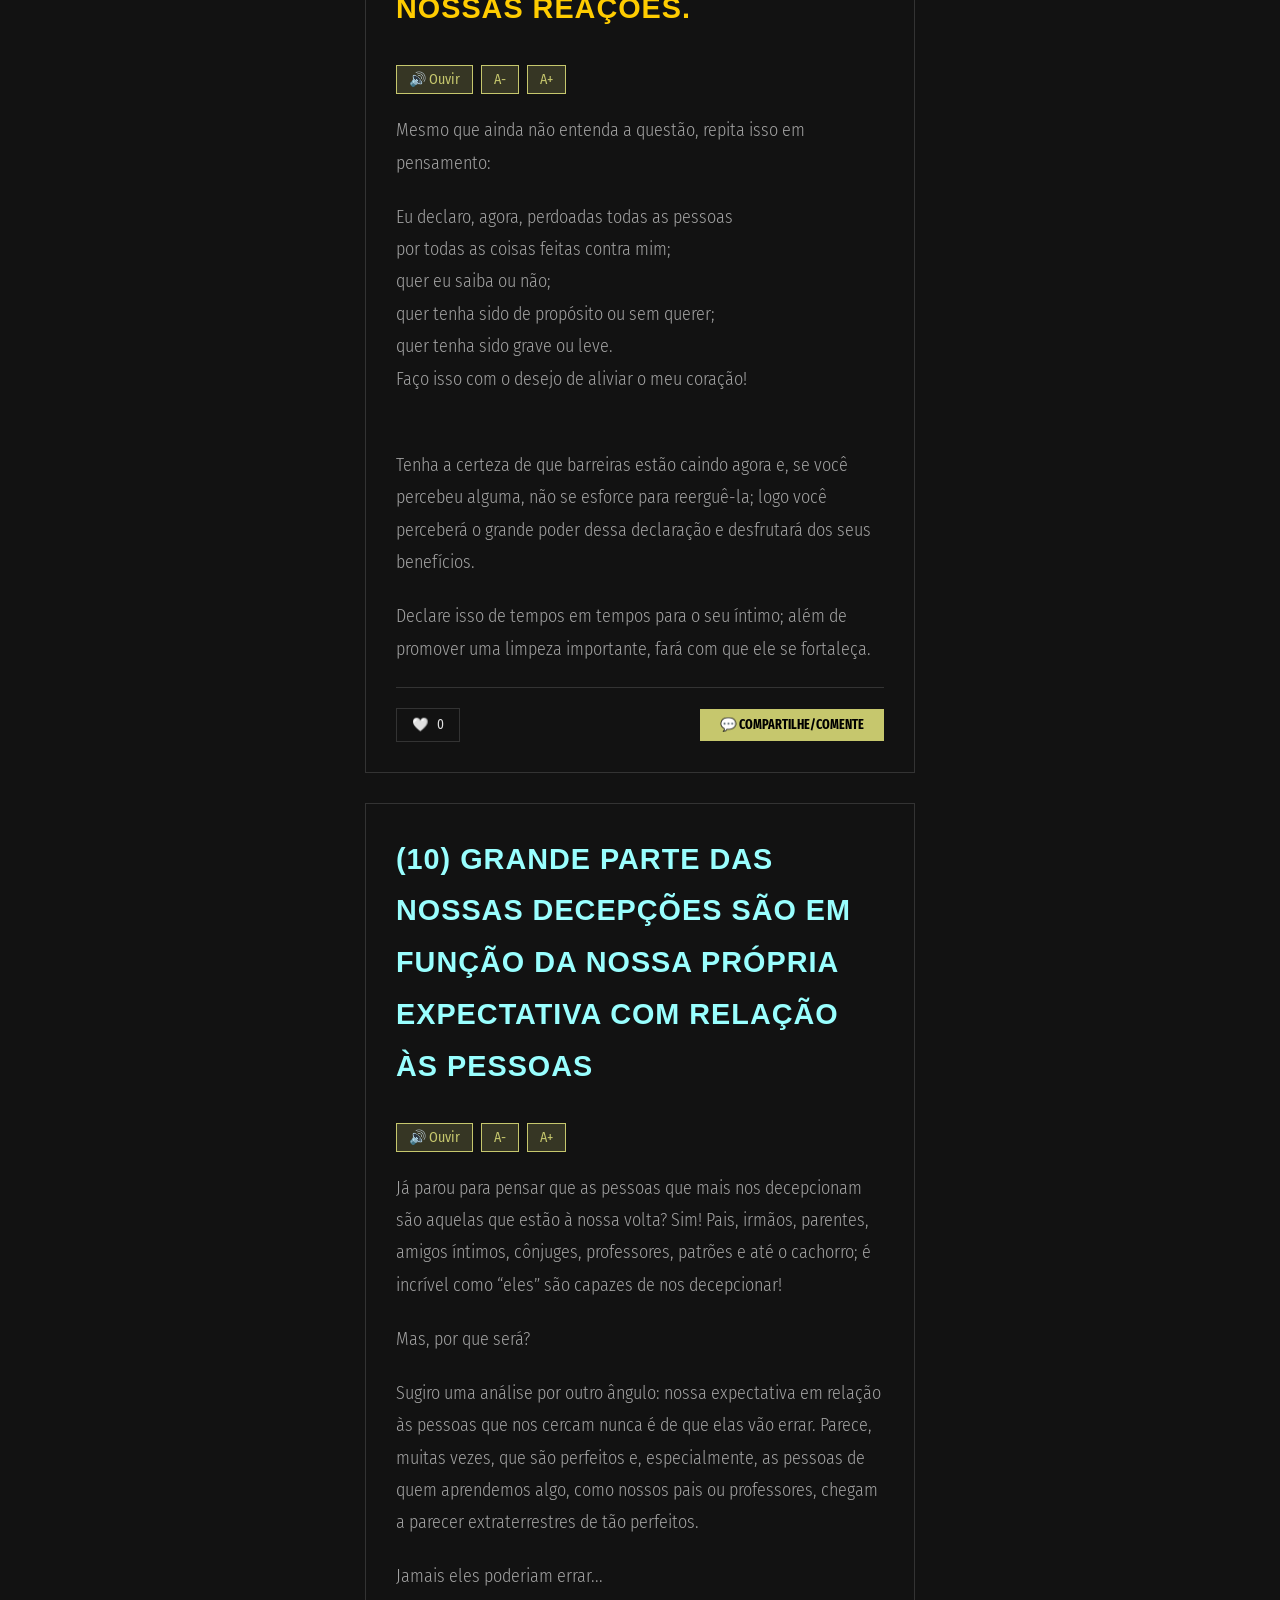
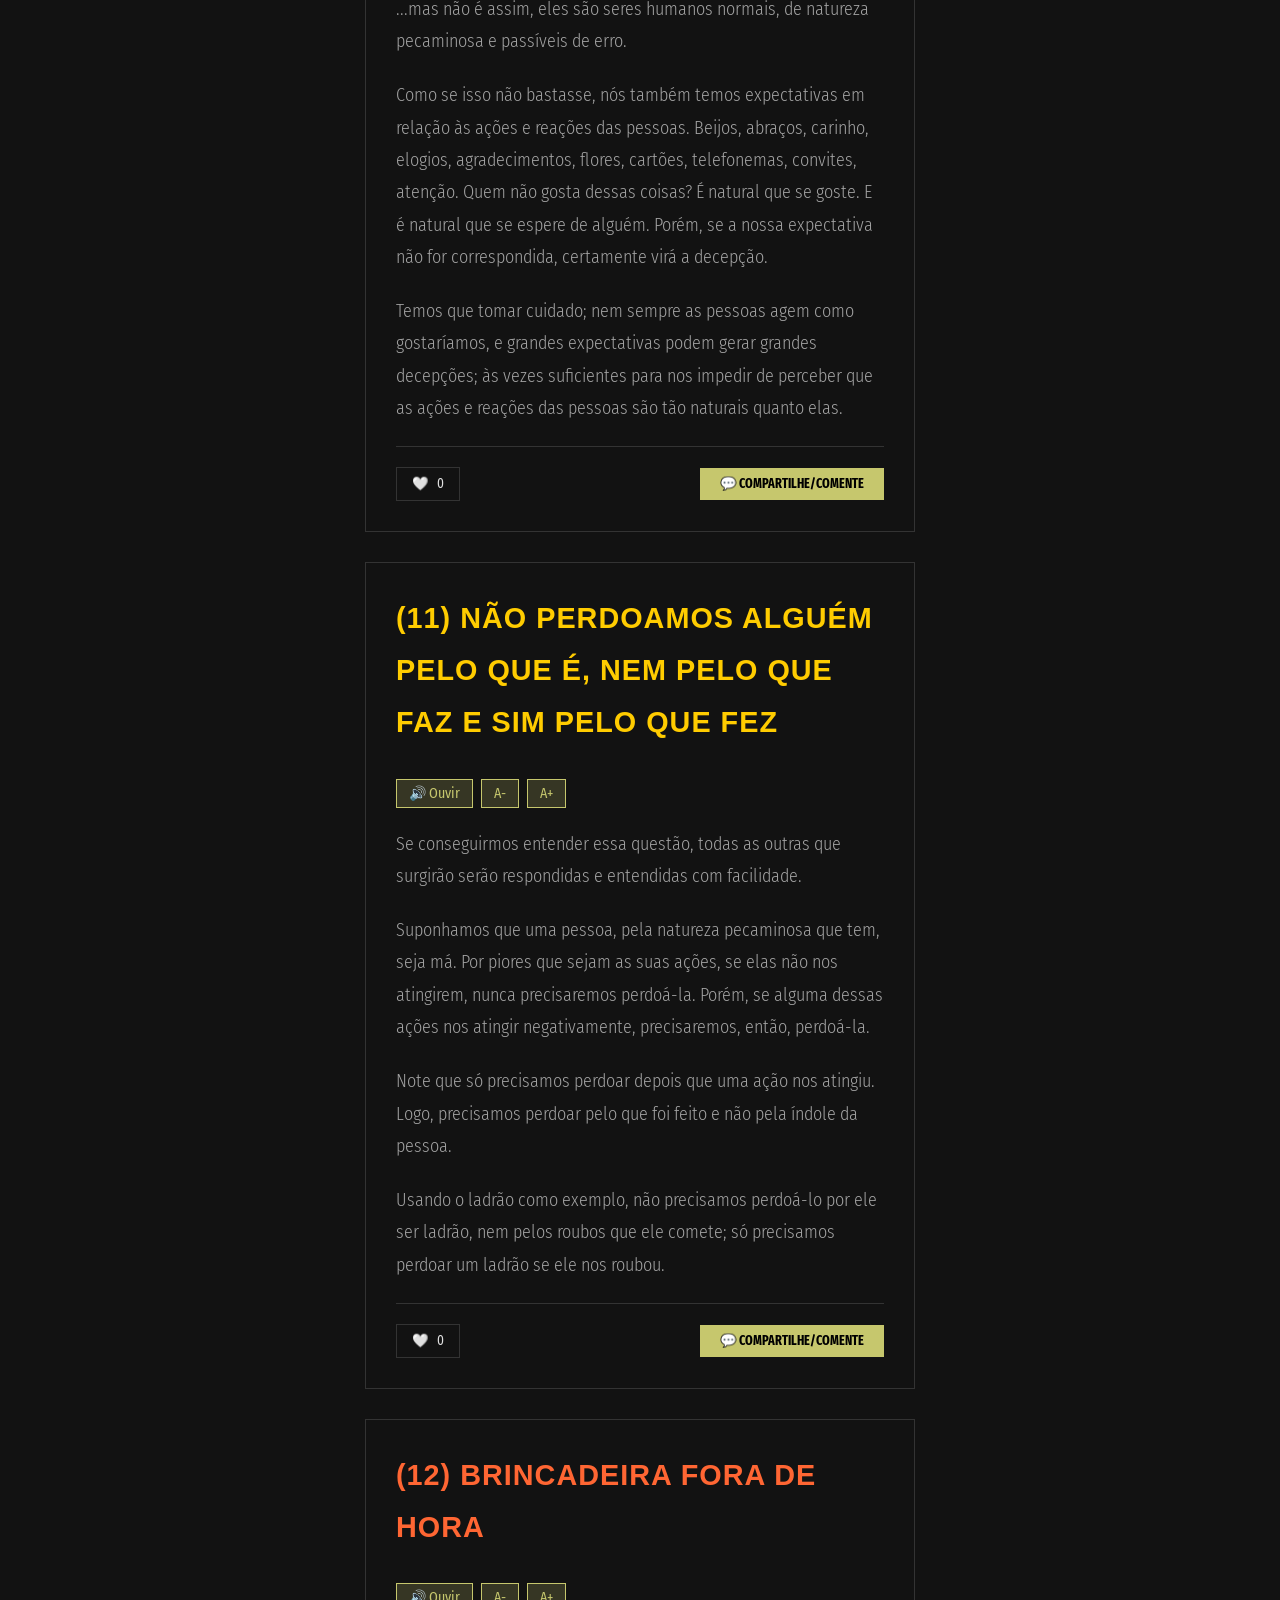
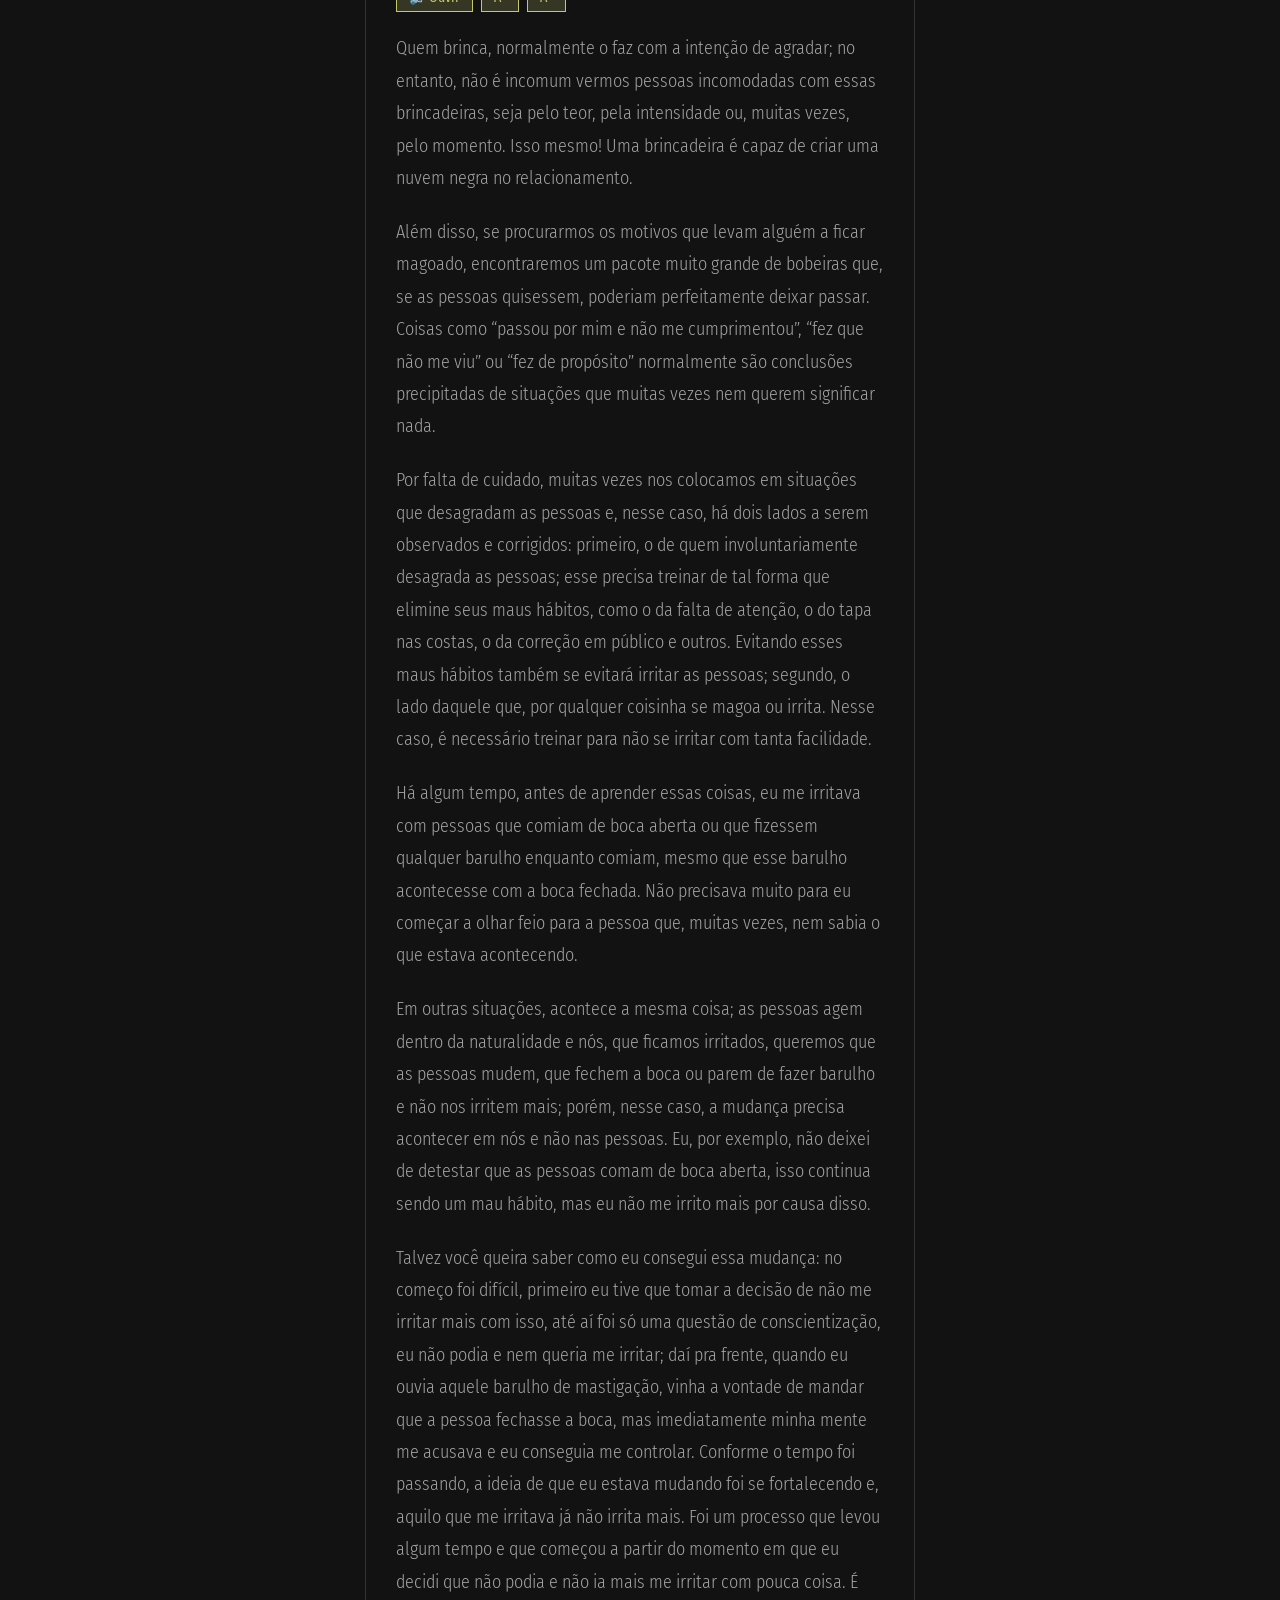
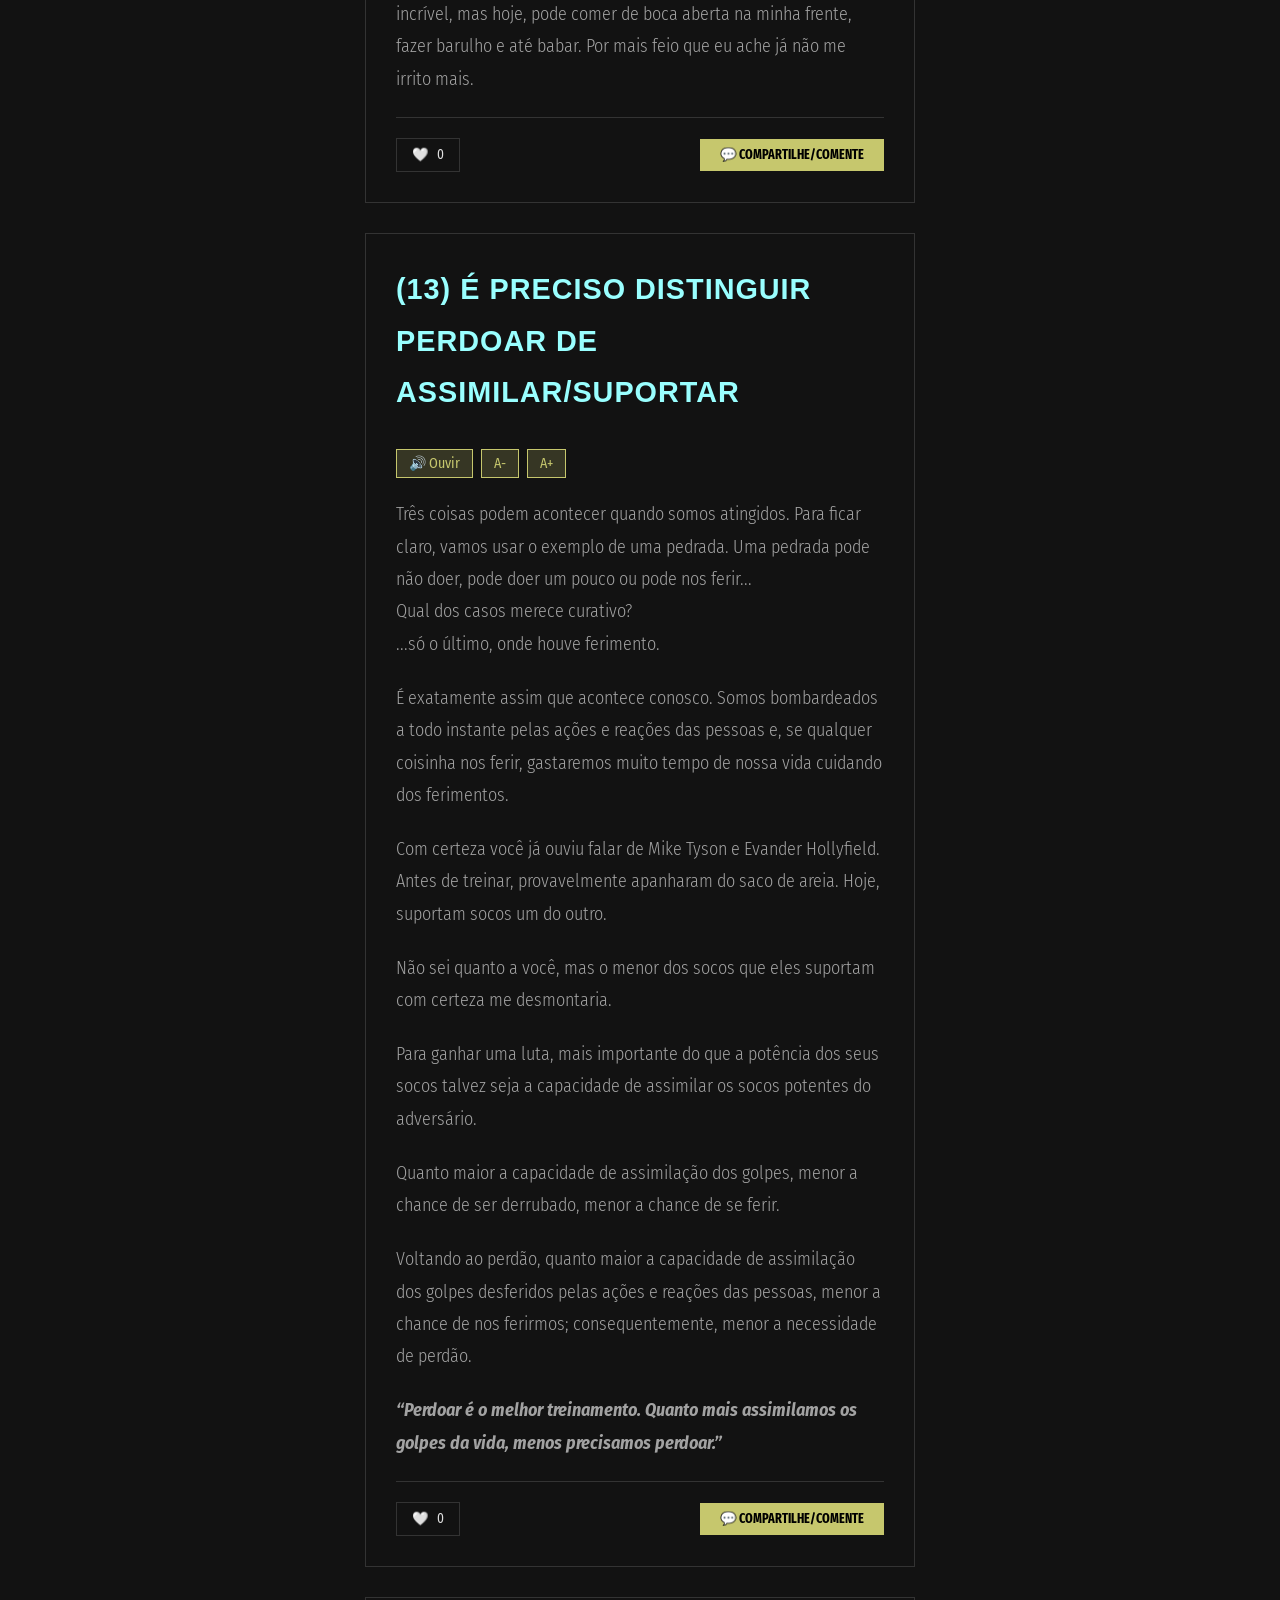
==== commit bb6300b0: "Add files via upload" ====
--- a/index.html
+++ b/index.html
@@ -3,7 +3,42 @@
 <head>
     <meta charset="UTF-8" />
     <meta name="viewport" content="width=device-width, initial-scale=1.0">
-    <title>Perdão, por que não? v3</title>
+    <title>Perdão, por que não? v3 | Heitor Nickel</title>
+    <meta name="description" content="Perdão é a decisão de transformar algo que nos feriu em nada ou, no máximo, em um exercício de fortalecimento das nossas reações. 24 capítulos leitura fluida acompanhada de áudio.">
+    <meta name="robots" content="index, follow">
+    <link rel="canonical" href="https://perdaopqn.com.br/">
+
+    <!-- OPEN GRAPH -->
+    <meta property="og:type" content="book">
+    <meta property="og:title" content="Perdão, por que não? — Livro Digital">
+    <meta property="og:description" content="Perdão é a decisão de transformar algo que nos feriu em nada ou, no máximo, em um exercício de fortalecimento das nossas reações.">
+    <meta property="og:url" content="https://perdaopqn.com.br/">
+    <meta property="og:image" content="https://perdaopqn.com.br/assets/perdaopqn_capa_v30.png">
+    <meta property="og:locale" content="pt_BR">
+
+    <!-- TWITTER CARD -->
+    <meta name="twitter:card" content="summary_large_image">
+    <meta name="twitter:title" content="Perdão, por que não? — Livro Digital">
+    <meta name="twitter:description" content="Perdão é a decisão de transformar algo que nos feriu em nada ou, no máximo, em um exercício de fortalecimento das nossas reações.">
+    <meta name="twitter:image" content="https://perdaopqn.com.br/assets/perdaopqn_capa_v30.png">
+
+    <!-- SCHEMA.ORG (JSON-LD) -->
+    <script type="application/ld+json">
+    {
+    "@context": "https://schema.org",
+    "@type": "Book",
+    "name": "Perdão, por que não?",
+    "author": {
+    "@type": "Person",
+    "name": "Heitor Nickel"
+    },
+    "description": "Perdão é a decisão de transformar algo que nos feriu em nada ou, no máximo, em um exercício de fortalecimento das nossas reações.",
+    "inLanguage": "pt-BR",
+    "url": "https://perdaopqn.com.br",
+    "bookFormat": "EBook",
+    "image": "https://perdaopqn.com.br/assets/perdaopqn_capa_v30.png"
+    }
+    </script>
     
     <!-- Fontes Google -->
     <link rel="preconnect" href="https://fonts.googleapis.com">
@@ -60,7 +95,7 @@
         <!-- Capítulo 1 -->
         <article class="capitulo" id="capitulo-1">
             <div class="capitulo-header">
-                <h2>(1) Prefácio</h2>
+                <h2 class="titulo-antes">(1) Prefácio</h2>
                 <div class="capitulo-botoes">
                     <button class="btn-audio" onclick="toggleAudio('audio-1')">🔊 Ouvir</button>
                     <button class="btn-fonte" onclick="ajustarFonte(-1)">A-</button>
@@ -93,7 +128,7 @@
         <!-- Capítulo 2 -->
         <article class="capitulo" id="capitulo-2">
             <div class="capitulo-header">
-                <h2>(2) Respeitando o momento, uma lição completa</h2>
+                <h2 class="titulo-antes">(2) Respeitando o momento, uma lição completa</h2>
                 <div class="capitulo-botoes">
                     <button class="btn-audio" onclick="toggleAudio('audio-2')">🔊 Ouvir</button>
                     <button class="btn-fonte" onclick="ajustarFonte(-1)">A-</button>
@@ -128,7 +163,7 @@
         <!-- Capítulo 3 -->
         <article class="capitulo" id="capitulo-3">
             <div class="capitulo-header">
-                <h2>(3) Precisamos do perdão de Deus</h2>
+                <h2 class="titulo-antes">(3) Precisamos do perdão de Deus</h2>
                 <div class="capitulo-botoes">
                     <button class="btn-audio" onclick="toggleAudio('audio-3')">🔊 Ouvir</button>
                     <button class="btn-fonte" onclick="ajustarFonte(-1)">A-</button>
@@ -159,7 +194,7 @@
         <!-- Capítulo 4 -->
         <article class="capitulo" id="capitulo-4">
             <div class="capitulo-header">
-                <h2>(4) Deus faz aquilo que pedimos</h2>
+                <h2 class="titulo-antes">(4) Deus faz aquilo que pedimos</h2>
                 <div class="capitulo-botoes">
                     <button class="btn-audio" onclick="toggleAudio('audio-4')">🔊 Ouvir</button>
                     <button class="btn-fonte" onclick="ajustarFonte(-1)">A-</button>
@@ -186,7 +221,7 @@
         <!-- Capítulo 5 -->
         <article class="capitulo" id="capitulo-5">
             <div class="capitulo-header">
-                <h2>(5) Se não perdoamos as pessoas, Deus também não nos perdoa</h2>
+                <h2 class="titulo-alerta">(5) Se não perdoamos as pessoas, Deus também não nos perdoa</h2>
                 <div class="capitulo-botoes">
                     <button class="btn-audio" onclick="toggleAudio('audio-5')">🔊 Ouvir</button>
                     <button class="btn-fonte" onclick="ajustarFonte(-1)">A-</button>
@@ -214,7 +249,7 @@
         <!-- Capítulo 6 -->
         <article class="capitulo" id="capitulo-6">
             <div class="capitulo-header">
-                <h2>(6) É mais importante perdoar as pessoas do que receber o perdão delas</h2>
+                <h2 class="titulo-entende">(6) É mais importante perdoar as pessoas do que receber o perdão delas</h2>
                 <div class="capitulo-botoes">
                     <button class="btn-audio" onclick="toggleAudio('audio-6')">🔊 Ouvir</button>
                     <button class="btn-fonte" onclick="ajustarFonte(-1)">A-</button>
@@ -240,7 +275,7 @@
         <!-- Capítulo 7 -->
         <article class="capitulo" id="capitulo-7">
             <div class="capitulo-header">
-                <h2>(7) Perdão é o início de uma mudança de valores</h2>
+                <h2 class="titulo-consequencia">(7) Perdão é o início de uma mudança de valores</h2>
                 <div class="capitulo-botoes">
                     <button class="btn-audio" onclick="toggleAudio('audio-7')">🔊 Ouvir</button>
                     <button class="btn-fonte" onclick="ajustarFonte(-1)">A-</button>
@@ -267,7 +302,7 @@
         <!-- Capítulo 8 -->
         <article class="capitulo" id="capitulo-8">
             <div class="capitulo-header">
-                <h2>(8) Uma mudança só acontece depois da decisão</h2>
+                <h2 class="titulo-consequencia">(8) Uma mudança só acontece depois da decisão</h2>
                 <div class="capitulo-botoes">
                     <button class="btn-audio" onclick="toggleAudio('audio-8')">🔊 Ouvir</button>
                     <button class="btn-fonte" onclick="ajustarFonte(-1)">A-</button>
@@ -295,7 +330,7 @@
         <!-- Capítulo 9 -->
         <article class="capitulo" id="capitulo-9">
             <div class="capitulo-header">
-                <h2>(9) Perdão é, exatamente, a decisão de transformar algo que nos feriu em nada ou, no máximo, em um exercício de fortalecimento das nossas reações.</h2>
+                <h2 class="titulo-naoeh">(9) Perdão é, exatamente, a decisão de transformar algo que nos feriu em nada ou, no máximo, em um exercício de fortalecimento das nossas reações.</h2>
                 <div class="capitulo-botoes">
                     <button class="btn-audio" onclick="toggleAudio('audio-9')">🔊 Ouvir</button>
                     <button class="btn-fonte" onclick="ajustarFonte(-1)">A-</button>
@@ -329,7 +364,7 @@
         <!-- Capítulo 10 -->
         <article class="capitulo" id="capitulo-10">
             <div class="capitulo-header">
-                <h2>(10) Grande parte das nossas decepções são em função da nossa própria expectativa com relação às pessoas</h2>
+                <h2 class="titulo-entende">(10) Grande parte das nossas decepções são em função da nossa própria expectativa com relação às pessoas</h2>
                 <div class="capitulo-botoes">
                     <button class="btn-audio" onclick="toggleAudio('audio-10')">🔊 Ouvir</button>
                     <button class="btn-fonte" onclick="ajustarFonte(-1)">A-</button>
@@ -361,7 +396,7 @@
         <!-- Capítulo 11 -->
         <article class="capitulo" id="capitulo-11">
             <div class="capitulo-header">
-                <h2>(11) Não perdoamos alguém pelo que é, nem pelo que faz e sim pelo que fez</h2>
+                <h2 class="titulo-naoeh">(11) Não perdoamos alguém pelo que é, nem pelo que faz e sim pelo que fez</h2>
                 <div class="capitulo-botoes">
                     <button class="btn-audio" onclick="toggleAudio('audio-11')">🔊 Ouvir</button>
                     <button class="btn-fonte" onclick="ajustarFonte(-1)">A-</button>
@@ -390,7 +425,7 @@
         <!-- Capítulo 12 -->
         <article class="capitulo" id="capitulo-12">
             <div class="capitulo-header">
-                <h2>(12) Brincadeira fora de hora</h2>
+                <h2 class="titulo-alerta">(12) Brincadeira fora de hora</h2>
                 <div class="capitulo-botoes">
                     <button class="btn-audio" onclick="toggleAudio('audio-12')">🔊 Ouvir</button>
                     <button class="btn-fonte" onclick="ajustarFonte(-1)">A-</button>
@@ -421,7 +456,7 @@
         <!-- Capítulo 13 -->
         <article class="capitulo" id="capitulo-13">
             <div class="capitulo-header">
-                <h2>(13) É preciso distinguir perdoar de assimilar/suportar</h2>
+                <h2 class="titulo-entende">(13) É preciso distinguir perdoar de assimilar/suportar</h2>
                 <div class="capitulo-botoes">
                     <button class="btn-audio" onclick="toggleAudio('audio-13')">🔊 Ouvir</button>
                     <button class="btn-fonte" onclick="ajustarFonte(-1)">A-</button>
@@ -456,7 +491,7 @@
         <!-- Capítulo 14 -->
         <article class="capitulo" id="capitulo-14">
             <div class="capitulo-header">
-                <h2>(14) Quem treina não perde tempo com pequenos problemas</h2>
+                <h2 class="titulo-consequencia">(14) Quem treina não perde tempo com pequenos problemas</h2>
                 <div class="capitulo-botoes">
                     <button class="btn-audio" onclick="toggleAudio('audio-14')">🔊 Ouvir</button>
                     <button class="btn-fonte" onclick="ajustarFonte(-1)">A-</button>
@@ -484,7 +519,7 @@
         <!-- Capítulo 15 -->
         <article class="capitulo" id="capitulo-15">
             <div class="capitulo-header">
-                <h2>(15) Podemos perdoar à distância e sem que as pessoas saibam</h2>
+                <h2 class="titulo-entende">(15) Podemos perdoar à distância e sem que as pessoas saibam</h2>
                 <div class="capitulo-botoes">
                     <button class="btn-audio" onclick="toggleAudio('audio-15')">🔊 Ouvir</button>
                     <button class="btn-fonte" onclick="ajustarFonte(-1)">A-</button>
@@ -514,7 +549,7 @@
         <!-- Capítulo 16 -->
         <article class="capitulo" id="capitulo-16">
             <div class="capitulo-header">
-                <h2>(16) Podemos perdoar quem já morreu</h2>
+                <h2 class="titulo-entende">(16) Podemos perdoar quem já morreu</h2>
                 <div class="capitulo-botoes">
                     <button class="btn-audio" onclick="toggleAudio('audio-16')">🔊 Ouvir</button>
                     <button class="btn-fonte" onclick="ajustarFonte(-1)">A-</button>
@@ -542,7 +577,7 @@
         <!-- Capítulo 17 -->
         <article class="capitulo" id="capitulo-17">
             <div class="capitulo-header">
-                <h2>(17) Perdão não é uma solenidade</h2>
+                <h2 class="titulo-naoeh">(17) Perdão não é uma solenidade</h2>
                 <div class="capitulo-botoes">
                     <button class="btn-audio" onclick="toggleAudio('audio-17')">🔊 Ouvir</button>
                     <button class="btn-fonte" onclick="ajustarFonte(-1)">A-</button>
@@ -579,7 +614,7 @@
         <!-- Capítulo 18 -->
         <article class="capitulo" id="capitulo-18">
             <div class="capitulo-header">
-                <h2>(18) Quem perdoa não precisa esquecer</h2>
+                <h2 class="titulo-naoeh">(18) Quem perdoa não precisa esquecer</h2>
                 <div class="capitulo-botoes">
                     <button class="btn-audio" onclick="toggleAudio('audio-18')">🔊 Ouvir</button>
                     <button class="btn-fonte" onclick="ajustarFonte(-1)">A-</button>
@@ -609,7 +644,7 @@
         <!-- Capítulo 19 -->
         <article class="capitulo" id="capitulo-19">
             <div class="capitulo-header">
-                <h2>(19) Não se perdoa mais de uma vez a mesma coisa</h2>
+                <h2 class="titulo-naoeh">(19) Não se perdoa mais de uma vez a mesma coisa</h2>
                 <div class="capitulo-botoes">
                     <button class="btn-audio" onclick="toggleAudio('audio-19')">🔊 Ouvir</button>
                     <button class="btn-fonte" onclick="ajustarFonte(-1)">A-</button>
@@ -637,7 +672,7 @@
         <!-- Capítulo 20 -->
         <article class="capitulo" id="capitulo-20">
             <div class="capitulo-header">
-                <h2>(20) Quando perdoamos assumimos o prejuízo</h2>
+                <h2 class="titulo-consequencia-ruim">(20) Quando perdoamos assumimos o prejuízo</h2>
                 <div class="capitulo-botoes">
                     <button class="btn-audio" onclick="toggleAudio('audio-20')">🔊 Ouvir</button>
                     <button class="btn-fonte" onclick="ajustarFonte(-1)">A-</button>
@@ -669,7 +704,7 @@
         <!-- Capítulo 21 -->
         <article class="capitulo" id="capitulo-21">
             <div class="capitulo-header">
-                <h2>(21) As pessoas não deixam de errar porque as perdoamos</h2>
+                <h2 class="titulo-consequencia-ruim">(21) As pessoas não deixam de errar porque as perdoamos</h2>
                 <div class="capitulo-botoes">
                     <button class="btn-audio" onclick="toggleAudio('audio-21')">🔊 Ouvir</button>
                     <button class="btn-fonte" onclick="ajustarFonte(-1)">A-</button>
@@ -696,7 +731,7 @@
         <!-- Capítulo 22 -->
         <article class="capitulo" id="capitulo-22">
             <div class="capitulo-header">
-                <h2>(22) Quem perdoa cria,  imediatamente, condições para ajudar quem o está ofendendo</h2>
+                <h2 class="titulo-consequencia">(22) Quem perdoa cria,  imediatamente, condições para ajudar quem o está ofendendo</h2>
                 <div class="capitulo-botoes">
                     <button class="btn-audio" onclick="toggleAudio('audio-22')">🔊 Ouvir</button>
                     <button class="btn-fonte" onclick="ajustarFonte(-1)">A-</button>
@@ -725,7 +760,7 @@
         <!-- Capítulo 23 -->
         <article class="capitulo" id="capitulo-23">
             <div class="capitulo-header">
-                <h2>(23) Perdoe todos agora mesmo. O lucro é seu!</h2>
+                <h2 class="titulo-pratica">(23) Perdoe todos agora mesmo. O lucro é seu!</h2>
                 <div class="capitulo-botoes">
                     <button class="btn-audio" onclick="toggleAudio('audio-23')">🔊 Ouvir</button>
                     <button class="btn-fonte" onclick="ajustarFonte(-1)">A-</button>
@@ -759,7 +794,7 @@
         <!-- Capítulo 24 -->
         <article class="capitulo" id="capitulo-24">
             <div class="capitulo-header">
-                <h2>(24) Conclusão</h2>
+                <h2 class="titulo-pratica">(24) Conclusão</h2>
                 <div class="capitulo-botoes">
                     <button class="btn-audio" onclick="toggleAudio('audio-24')">🔊 Ouvir</button>
                     <button class="btn-fonte" onclick="ajustarFonte(-1)">A-</button>
--- a/css/style.css
+++ b/css/style.css
@@ -1,13 +1,13 @@
 :root {
     /* Paleta de Cores Semânticas */
-    --cor-antes: #6496C8;
+    --cor-antes: #7590c7;
     --cor-alerta: #FF6633;
     --cor-entende: #99FFFF;
     --cor-consequencia: #CCFF66;
     --cor-define: #F7F7F7;
     --cor-naoeh: #FFCC00;
     --cor-consequencia-ruim: #FFFF66;
-    --cor-pratica: #777777;
+    --cor-pratica: #4182c2;
     --cor-padrao: #CCCCCC;
     --cor-destaque: #C6C76D;
     
@@ -159,7 +159,7 @@
 }
 .capitulo h2 {
     font-family: var(--fonte-titulo);
-    font-weight: 400;
+    font-weight: 600;
     font-size: 1.8rem;
     margin-bottom: 20px;
     text-transform: uppercase;
@@ -219,6 +219,7 @@
 
 /* Texto do Capítulo (escala com --fonte-escala) */
 .capitulo-texto p {
+    font-family: var(--fonte-corpo);
     font-size: calc(18px * var(--fonte-escala, 1));
     margin-bottom: 1.2em;
 }
